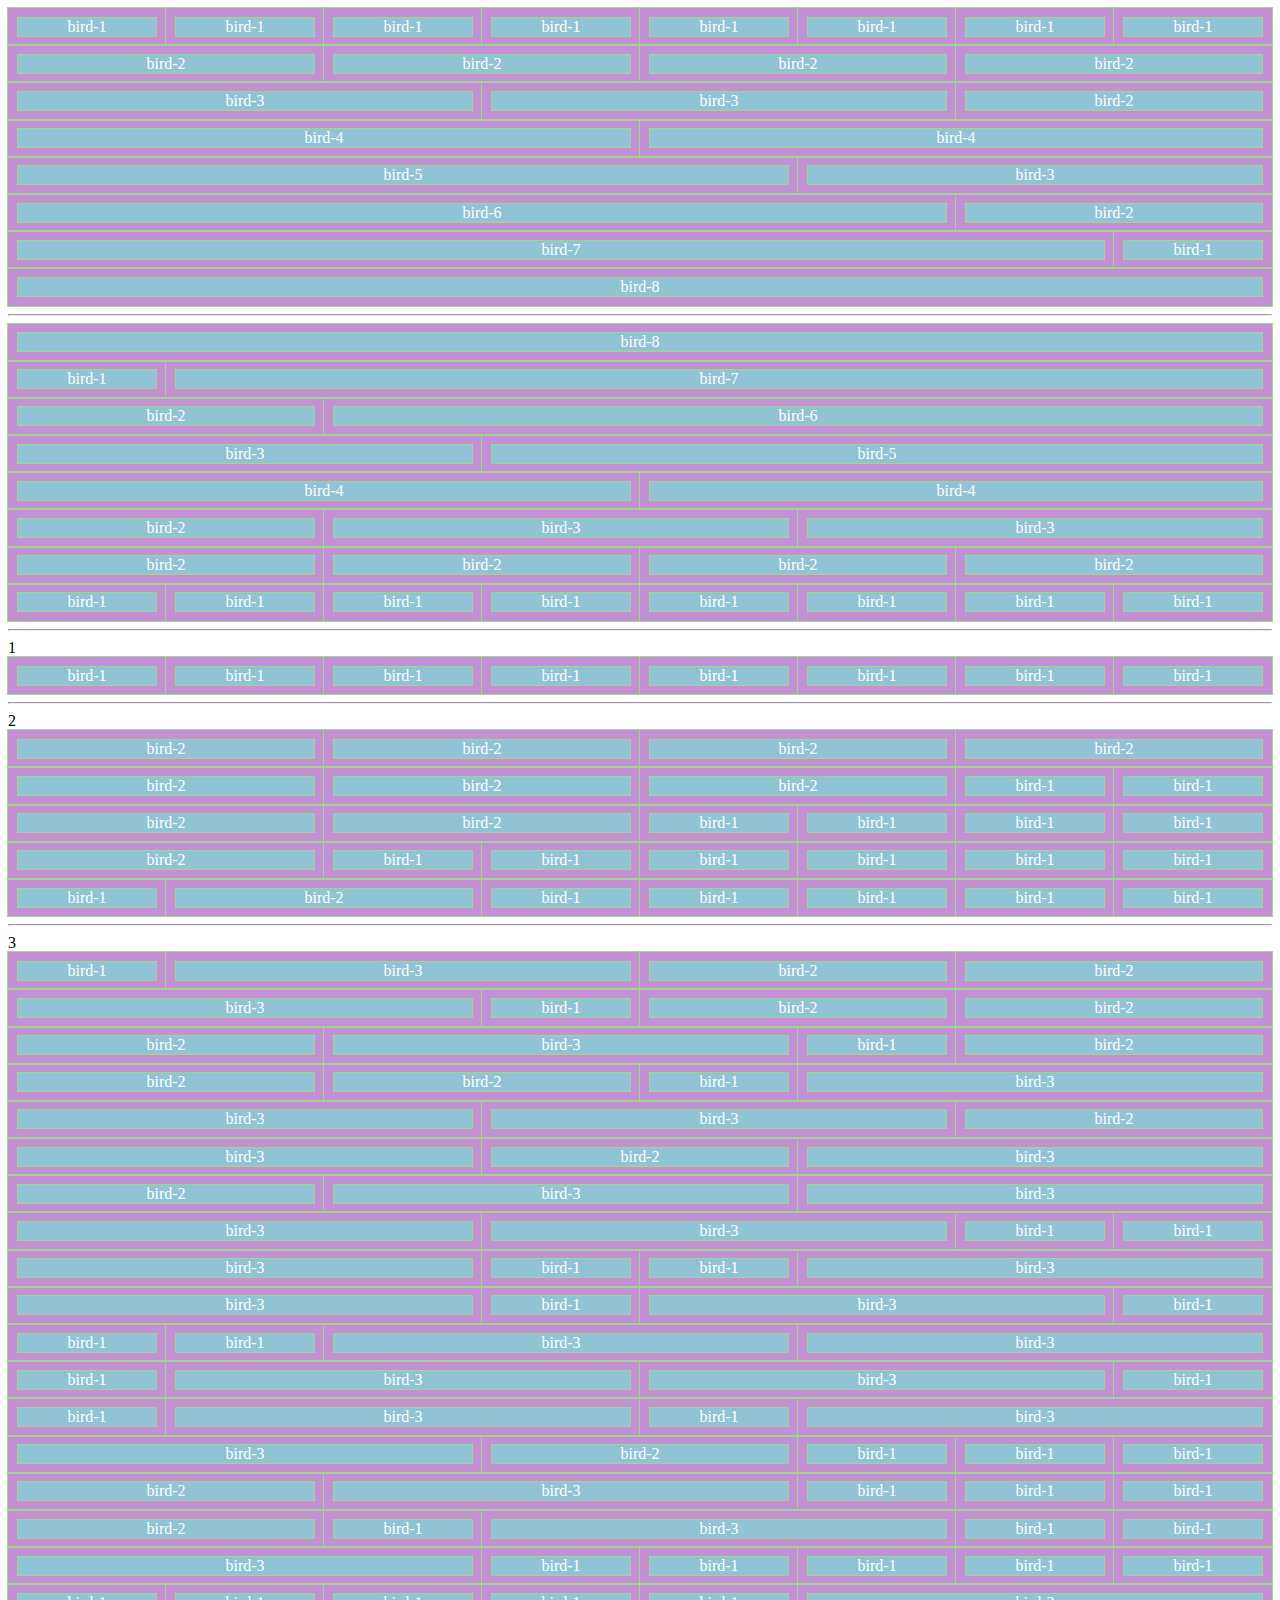
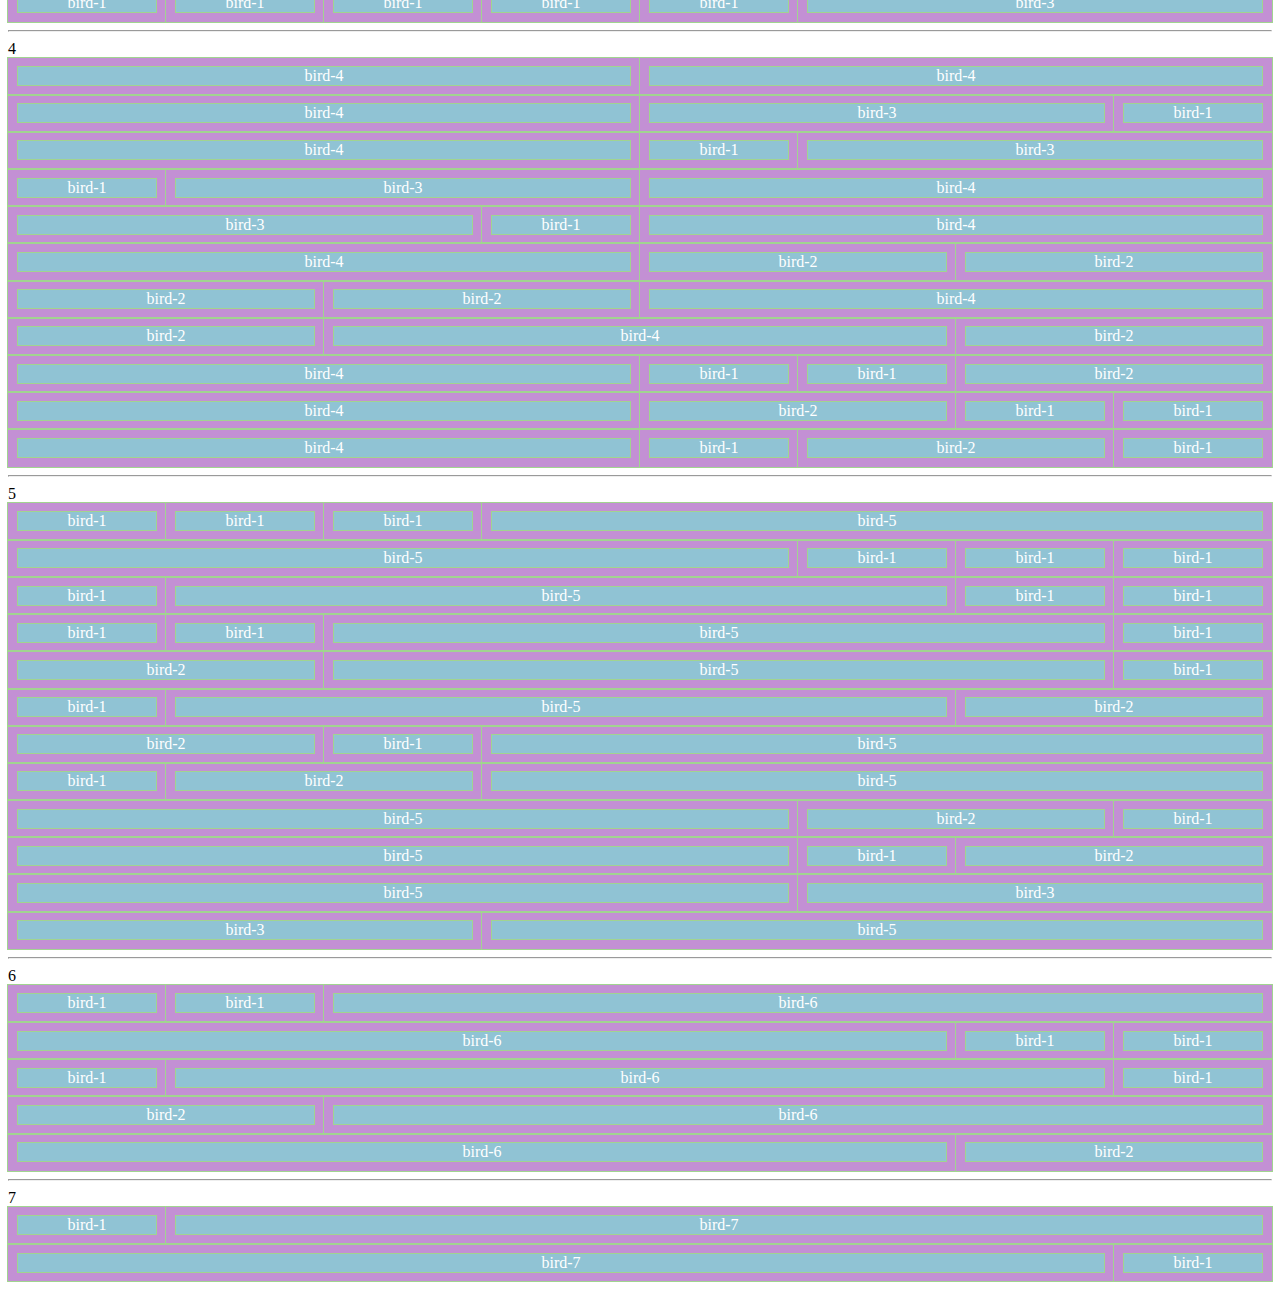
==== index.html @ ac168ff7 "Finished sizing." ====
<!DOCTYPE html>
<html lang="en">
<head>
    <meta charset="utf-8">
    <title>HTML5 boilerplate – all you really need…</title>
    <link rel="stylesheet" href="css/style.css">
    <!--[if IE]>
            <script src="http://html5shiv.googlecode.com/svn/trunk/html5.js"></script>
    <![endif]-->
</head>
<body id="home">
    <div class="birdhouse outline">
        <div class="landing">
            <div class="bird-1"><p>bird-1</p></div> 
            <div class="bird-1"><p>bird-1</p></div> 
            <div class="bird-1"><p>bird-1</p></div> 
            <div class="bird-1"><p>bird-1</p></div> 
            <div class="bird-1"><p>bird-1</p></div> 
            <div class="bird-1"><p>bird-1</p></div> 
            <div class="bird-1"><p>bird-1</p></div> 
            <div class="bird-1"><p>bird-1</p></div> 
        </div> 
        <div class="landing">
            <div class="bird-2"><p>bird-2</p></div> 
            <div class="bird-2"><p>bird-2</p></div> 
            <div class="bird-2"><p>bird-2</p></div> 
            <div class="bird-2"><p>bird-2</p></div> 
        </div> 
        <div class="landing">
            <div class="bird-3"><p>bird-3</p></div> 
            <div class="bird-3"><p>bird-3</p></div> 
            <div class="bird-2"><p>bird-2</p></div> 
        </div>
        <div class="landing">
            <div class="bird-4"><p>bird-4</p></div> 
            <div class="bird-4"><p>bird-4</p></div> 
        </div> 
        <div class="landing">
            <div class="bird-5"><p>bird-5</p></div> 
            <div class="bird-3"><p>bird-3</p></div> 
        </div> 
        <div class="landing">
            <div class="bird-6"><p>bird-6</p></div> 
            <div class="bird-2"><p>bird-2</p></div> 
        </div>
        <div class="landing">
            <div class="bird-7"><p>bird-7</p></div> 
            <div class="bird-1"><p>bird-1</p></div> 
        </div>
        <div class="landing">
            <div class="bird-8"><p>bird-8</p></div> 
        </div>
    </div>
    <hr>
    <div class="birdhouse outline">
        <div class="landing">
            <div class="bird-8"><p>bird-8</p></div> 
        </div>
        <div class="landing">
            <div class="bird-1"><p>bird-1</p></div> 
            <div class="bird-7"><p>bird-7</p></div> 
        </div>
        <div class="landing">
            <div class="bird-2"><p>bird-2</p></div> 
            <div class="bird-6"><p>bird-6</p></div> 
        </div>
        <div class="landing">
            <div class="bird-3"><p>bird-3</p></div> 
            <div class="bird-5"><p>bird-5</p></div> 
        </div> 
        <div class="landing">
            <div class="bird-4"><p>bird-4</p></div> 
            <div class="bird-4"><p>bird-4</p></div> 
        </div> 
        <div class="landing">
            <div class="bird-2"><p>bird-2</p></div> 
            <div class="bird-3"><p>bird-3</p></div> 
            <div class="bird-3"><p>bird-3</p></div> 
        </div>
        <div class="landing">
            <div class="bird-2"><p>bird-2</p></div> 
            <div class="bird-2"><p>bird-2</p></div> 
            <div class="bird-2"><p>bird-2</p></div> 
            <div class="bird-2"><p>bird-2</p></div> 
        </div> 
        <div class="landing">
            <div class="bird-1"><p>bird-1</p></div> 
            <div class="bird-1"><p>bird-1</p></div> 
            <div class="bird-1"><p>bird-1</p></div> 
            <div class="bird-1"><p>bird-1</p></div> 
            <div class="bird-1"><p>bird-1</p></div> 
            <div class="bird-1"><p>bird-1</p></div> 
            <div class="bird-1"><p>bird-1</p></div> 
            <div class="bird-1"><p>bird-1</p></div> 
        </div> 
    </div>
    <hr>
    1
    <div class="birdhouse outline">
        <div class="landing">
            <div class="bird-1"><p>bird-1</p></div> 
            <div class="bird-1"><p>bird-1</p></div> 
            <div class="bird-1"><p>bird-1</p></div> 
            <div class="bird-1"><p>bird-1</p></div> 
            <div class="bird-1"><p>bird-1</p></div> 
            <div class="bird-1"><p>bird-1</p></div> 
            <div class="bird-1"><p>bird-1</p></div> 
            <div class="bird-1"><p>bird-1</p></div> 
        </div>
    </div>
    <hr>
    2
    <div class="birdhouse outline">
        <div class="landing">
            <div class="bird-2"><p>bird-2</p></div> 
            <div class="bird-2"><p>bird-2</p></div> 
            <div class="bird-2"><p>bird-2</p></div> 
            <div class="bird-2"><p>bird-2</p></div> 
        </div>
        <div class="landing">
            <div class="bird-2"><p>bird-2</p></div> 
            <div class="bird-2"><p>bird-2</p></div> 
            <div class="bird-2"><p>bird-2</p></div> 
            <div class="bird-1"><p>bird-1</p></div> 
            <div class="bird-1"><p>bird-1</p></div> 
        </div>
        <div class="landing">
            <div class="bird-2"><p>bird-2</p></div> 
            <div class="bird-2"><p>bird-2</p></div> 
            <div class="bird-1"><p>bird-1</p></div> 
            <div class="bird-1"><p>bird-1</p></div> 
            <div class="bird-1"><p>bird-1</p></div> 
            <div class="bird-1"><p>bird-1</p></div> 
        </div>
        <div class="landing">
            <div class="bird-2"><p>bird-2</p></div> 
            <div class="bird-1"><p>bird-1</p></div> 
            <div class="bird-1"><p>bird-1</p></div> 
            <div class="bird-1"><p>bird-1</p></div> 
            <div class="bird-1"><p>bird-1</p></div> 
            <div class="bird-1"><p>bird-1</p></div> 
            <div class="bird-1"><p>bird-1</p></div> 
        </div>
        <div class="landing">
            <div class="bird-1"><p>bird-1</p></div> 
            <div class="bird-2"><p>bird-2</p></div> 
            <div class="bird-1"><p>bird-1</p></div> 
            <div class="bird-1"><p>bird-1</p></div> 
            <div class="bird-1"><p>bird-1</p></div> 
            <div class="bird-1"><p>bird-1</p></div> 
            <div class="bird-1"><p>bird-1</p></div> 
        </div>
    </div>
    <hr>
    3
    <div class="birdhouse outline">
        <div class="landing">
            <div class="bird-1"><p>bird-1</p></div> 
            <div class="bird-3"><p>bird-3</p></div> 
            <div class="bird-2"><p>bird-2</p></div> 
            <div class="bird-2"><p>bird-2</p></div> 
        </div>
        <div class="landing">
            <div class="bird-3"><p>bird-3</p></div> 
            <div class="bird-1"><p>bird-1</p></div> 
            <div class="bird-2"><p>bird-2</p></div> 
            <div class="bird-2"><p>bird-2</p></div> 
        </div>
        <div class="landing">
            <div class="bird-2"><p>bird-2</p></div> 
            <div class="bird-3"><p>bird-3</p></div> 
            <div class="bird-1"><p>bird-1</p></div> 
            <div class="bird-2"><p>bird-2</p></div> 
        </div>
        <div class="landing">
            <div class="bird-2"><p>bird-2</p></div> 
            <div class="bird-2"><p>bird-2</p></div> 
            <div class="bird-1"><p>bird-1</p></div> 
            <div class="bird-3"><p>bird-3</p></div> 
        </div>
        <div class="landing">
            <div class="bird-3"><p>bird-3</p></div> 
            <div class="bird-3"><p>bird-3</p></div> 
            <div class="bird-2"><p>bird-2</p></div> 
        </div>
        <div class="landing">
            <div class="bird-3"><p>bird-3</p></div> 
            <div class="bird-2"><p>bird-2</p></div> 
            <div class="bird-3"><p>bird-3</p></div> 
        </div>
        <div class="landing">
            <div class="bird-2"><p>bird-2</p></div> 
            <div class="bird-3"><p>bird-3</p></div> 
            <div class="bird-3"><p>bird-3</p></div> 
        </div>
        <div class="landing">
            <div class="bird-3"><p>bird-3</p></div> 
            <div class="bird-3"><p>bird-3</p></div> 
            <div class="bird-1"><p>bird-1</p></div> 
            <div class="bird-1"><p>bird-1</p></div> 
        </div>
        <div class="landing">
            <div class="bird-3"><p>bird-3</p></div> 
            <div class="bird-1"><p>bird-1</p></div> 
            <div class="bird-1"><p>bird-1</p></div> 
            <div class="bird-3"><p>bird-3</p></div> 
        </div>
        <div class="landing">
            <div class="bird-3"><p>bird-3</p></div> 
            <div class="bird-1"><p>bird-1</p></div> 
            <div class="bird-3"><p>bird-3</p></div> 
            <div class="bird-1"><p>bird-1</p></div> 
        </div>
        <div class="landing">
            <div class="bird-1"><p>bird-1</p></div> 
            <div class="bird-1"><p>bird-1</p></div> 
            <div class="bird-3"><p>bird-3</p></div> 
            <div class="bird-3"><p>bird-3</p></div> 
        </div>
        <div class="landing">
            <div class="bird-1"><p>bird-1</p></div> 
            <div class="bird-3"><p>bird-3</p></div> 
            <div class="bird-3"><p>bird-3</p></div> 
            <div class="bird-1"><p>bird-1</p></div> 
        </div>
        <div class="landing">
            <div class="bird-1"><p>bird-1</p></div> 
            <div class="bird-3"><p>bird-3</p></div> 
            <div class="bird-1"><p>bird-1</p></div> 
            <div class="bird-3"><p>bird-3</p></div> 
        </div>
        <div class="landing">
            <div class="bird-3"><p>bird-3</p></div> 
            <div class="bird-2"><p>bird-2</p></div> 
            <div class="bird-1"><p>bird-1</p></div> 
            <div class="bird-1"><p>bird-1</p></div> 
            <div class="bird-1"><p>bird-1</p></div> 
        </div>
        <div class="landing">
            <div class="bird-2"><p>bird-2</p></div> 
            <div class="bird-3"><p>bird-3</p></div> 
            <div class="bird-1"><p>bird-1</p></div> 
            <div class="bird-1"><p>bird-1</p></div> 
            <div class="bird-1"><p>bird-1</p></div> 
        </div>
        <div class="landing">
            <div class="bird-2"><p>bird-2</p></div> 
            <div class="bird-1"><p>bird-1</p></div> 
            <div class="bird-3"><p>bird-3</p></div> 
            <div class="bird-1"><p>bird-1</p></div> 
            <div class="bird-1"><p>bird-1</p></div> 
        </div>
        <div class="landing">
            <div class="bird-3"><p>bird-3</p></div> 
            <div class="bird-1"><p>bird-1</p></div> 
            <div class="bird-1"><p>bird-1</p></div> 
            <div class="bird-1"><p>bird-1</p></div> 
            <div class="bird-1"><p>bird-1</p></div> 
            <div class="bird-1"><p>bird-1</p></div> 
        </div>
        <div class="landing">
            <div class="bird-1"><p>bird-1</p></div> 
            <div class="bird-1"><p>bird-1</p></div> 
            <div class="bird-1"><p>bird-1</p></div> 
            <div class="bird-1"><p>bird-1</p></div> 
            <div class="bird-1"><p>bird-1</p></div> 
            <div class="bird-3"><p>bird-3</p></div> 
        </div>
    </div>
    <hr>
    4
    <div class="birdhouse outline">
        <div class="landing">
            <div class="bird-4"><p>bird-4</p></div> 
            <div class="bird-4"><p>bird-4</p></div> 
        </div>
        <div class="landing">
            <div class="bird-4"><p>bird-4</p></div> 
            <div class="bird-3"><p>bird-3</p></div> 
            <div class="bird-1"><p>bird-1</p></div> 
        </div>
        <div class="landing">
            <div class="bird-4"><p>bird-4</p></div> 
            <div class="bird-1"><p>bird-1</p></div> 
            <div class="bird-3"><p>bird-3</p></div> 
        </div>
        <div class="landing">
            <div class="bird-1"><p>bird-1</p></div> 
            <div class="bird-3"><p>bird-3</p></div> 
            <div class="bird-4"><p>bird-4</p></div> 
        </div>
        <div class="landing">
            <div class="bird-3"><p>bird-3</p></div> 
            <div class="bird-1"><p>bird-1</p></div> 
            <div class="bird-4"><p>bird-4</p></div> 
        </div>
        <div class="landing">
            <div class="bird-4"><p>bird-4</p></div> 
            <div class="bird-2"><p>bird-2</p></div> 
            <div class="bird-2"><p>bird-2</p></div> 
        </div>
        <div class="landing">
            <div class="bird-2"><p>bird-2</p></div> 
            <div class="bird-2"><p>bird-2</p></div> 
            <div class="bird-4"><p>bird-4</p></div> 
        </div> 
        <div class="landing">
            <div class="bird-2"><p>bird-2</p></div> 
            <div class="bird-4"><p>bird-4</p></div> 
            <div class="bird-2"><p>bird-2</p></div> 
        </div>
        <div class="landing">
            <div class="bird-4"><p>bird-4</p></div> 
            <div class="bird-1"><p>bird-1</p></div> 
            <div class="bird-1"><p>bird-1</p></div> 
            <div class="bird-2"><p>bird-2</p></div> 
        </div>
        <div class="landing">
            <div class="bird-4"><p>bird-4</p></div> 
            <div class="bird-2"><p>bird-2</p></div> 
            <div class="bird-1"><p>bird-1</p></div> 
            <div class="bird-1"><p>bird-1</p></div> 
        </div>
        <div class="landing">
            <div class="bird-4"><p>bird-4</p></div> 
            <div class="bird-1"><p>bird-1</p></div> 
            <div class="bird-2"><p>bird-2</p></div> 
            <div class="bird-1"><p>bird-1</p></div> 
        </div>
    </div> 
    <hr>
    5
    <div class="birdhouse outline">
        <div class="landing">
            <div class="bird-1"><p>bird-1</p></div> 
            <div class="bird-1"><p>bird-1</p></div> 
            <div class="bird-1"><p>bird-1</p></div> 
            <div class="bird-5"><p>bird-5</p></div> 
        </div> 
        <div class="landing">
            <div class="bird-5"><p>bird-5</p></div> 
            <div class="bird-1"><p>bird-1</p></div> 
            <div class="bird-1"><p>bird-1</p></div> 
            <div class="bird-1"><p>bird-1</p></div> 
        </div>
        <div class="landing">
            <div class="bird-1"><p>bird-1</p></div> 
            <div class="bird-5"><p>bird-5</p></div> 
            <div class="bird-1"><p>bird-1</p></div> 
            <div class="bird-1"><p>bird-1</p></div> 
        </div>
        <div class="landing">
            <div class="bird-1"><p>bird-1</p></div> 
            <div class="bird-1"><p>bird-1</p></div> 
            <div class="bird-5"><p>bird-5</p></div> 
            <div class="bird-1"><p>bird-1</p></div> 
        </div>
        <div class="landing">
            <div class="bird-2"><p>bird-2</p></div> 
            <div class="bird-5"><p>bird-5</p></div> 
            <div class="bird-1"><p>bird-1</p></div> 
        </div> 
        <div class="landing">
            <div class="bird-1"><p>bird-1</p></div> 
            <div class="bird-5"><p>bird-5</p></div> 
            <div class="bird-2"><p>bird-2</p></div> 
        </div> 
        <div class="landing">
            <div class="bird-2"><p>bird-2</p></div> 
            <div class="bird-1"><p>bird-1</p></div> 
            <div class="bird-5"><p>bird-5</p></div> 
        </div> 
        <div class="landing">
            <div class="bird-1"><p>bird-1</p></div> 
            <div class="bird-2"><p>bird-2</p></div> 
            <div class="bird-5"><p>bird-5</p></div> 
        </div> 
        <div class="landing">
            <div class="bird-5"><p>bird-5</p></div> 
            <div class="bird-2"><p>bird-2</p></div> 
            <div class="bird-1"><p>bird-1</p></div> 
        </div> 
        <div class="landing">
            <div class="bird-5"><p>bird-5</p></div> 
            <div class="bird-1"><p>bird-1</p></div> 
            <div class="bird-2"><p>bird-2</p></div> 
        </div>
        <div class="landing">
            <div class="bird-5"><p>bird-5</p></div> 
            <div class="bird-3"><p>bird-3</p></div> 
        </div> 
        <div class="landing">
            <div class="bird-3"><p>bird-3</p></div> 
            <div class="bird-5"><p>bird-5</p></div> 
        </div> 
    </div> 
    <hr>
    6
    <div class="birdhouse outline">
        <div class="landing">
            <div class="bird-1"><p>bird-1</p></div> 
            <div class="bird-1"><p>bird-1</p></div> 
            <div class="bird-6"><p>bird-6</p></div> 
        </div> 
        <div class="landing">
            <div class="bird-6"><p>bird-6</p></div> 
            <div class="bird-1"><p>bird-1</p></div> 
            <div class="bird-1"><p>bird-1</p></div> 
        </div>
        <div class="landing">
            <div class="bird-1"><p>bird-1</p></div> 
            <div class="bird-6"><p>bird-6</p></div> 
            <div class="bird-1"><p>bird-1</p></div> 
        </div>
    </div> 
    <div class="birdhouse outline">
        <div class="landing">
            <div class="bird-2"><p>bird-2</p></div> 
            <div class="bird-6"><p>bird-6</p></div> 
        </div> 
        <div class="landing">
            <div class="bird-6"><p>bird-6</p></div> 
            <div class="bird-2"><p>bird-2</p></div> 
        </div> 
    </div> 
    <hr>
    7
    <div class="birdhouse outline">
        <div class="landing">
            <div class="bird-1"><p>bird-1</p></div> 
            <div class="bird-7"><p>bird-7</p></div> 
        </div> 
    </div> 
    <div class="birdhouse outline">
        <div class="landing">
            <div class="bird-7"><p>bird-7</p></div> 
            <div class="bird-1"><p>bird-1</p></div> 
        </div> 
    </div> 
</body>
</html>
---- css/style.css ----
.birdhouse{
    width: 100%; 
    max-width: 90em;
    margin: 0 auto;
}

.birdhouse *{
    box-sizing: border-box; 
}

.landing:before, 
.landing:after {
    content:"";
    display: table;
    clear:both;
}

[class*='bird-'] {
    float: left; 
    min-height: 1px; 
    width: 16.66%; 
    /* gutter */
    padding: .6em; 
    background-color: #C390D4;
}

.bird-1{ width: 12.5%; }
.bird-2{ width: 25%; }
.bird-3{ width: 37.5%; }
.bird-4{ width: 50%; }
.bird-5{ width: 62.5%; }
.bird-6{ width: 75%;   }
.bird-7{ width: 87.5%;   }
.bird-8{ width: 100%;   }

.outline, .outline *{
    outline: 1px solid #A1D490; 
}

[class*='bird-'] > p {
     background-color: #90C3D4; 
     padding: 0;
     margin: 0;
     text-align: center; 
     color: white; 
}

[class*='bird-'] > [class*='bird-'] {
     padding: 0;
     margin: 0;
}

@media all and (max-width:51em){
    .bird-1 { width: 25%; }
    .bird-2 { width: 50%; }
    .bird-3 { width: 50%; }
    .bird-4 { width: 50%; }
    .bird-5 { width: 100%; }
    .bird-6 { width: 100%; }
    .bird-7 { width: 100%; }
    .bird-8 { width: 100%; }

    

    .landing .bird-1 + .bird-3 { width: 75%; }
    .landing .bird-1 + .bird-3 + .bird-2 { width: 50%; }
    .landing .bird-1 + .bird-3 + .bird-2 + .bird-2 { width: 50%; } 
    .landing .bird-1 ~ .bird-1 ~ .bird-3 { width: 75%; }
    .landing .bird-1 + .bird-1 + .bird-3 { width: 50%; }
    .landing .bird-1 + .bird-1 + .bird-3:last-of-type { width: 75%; }
    .landing .bird-1 + .bird-1 + .bird-3 + .bird-3 { width: 100%; }
    .landing .bird-1 + .bird-1 + .bird-1 + .bird-5 { width: 25%; }
    .landing .bird-1 + .bird-2 + .bird-1 { width: 25%; }
    .landing .bird-1 + .bird-3 + .bird-4 { width: 100%; }
    .landing .bird-1 + .bird-1 + .bird-5 { width: 50%; }
    .landing .bird-1 + .bird-1 + .bird-5  + .bird-1 { width: 100%; }
    .landing .bird-1 + .bird-5 { width: 75%; }
    .landing .bird-1 + .bird-5 + .bird-2 { width: 100%; }
    .landing .bird-1 + .bird-2 { width: 75%; }
    .landing .bird-1 + .bird-2 + .bird-5 { width: 100% }
    .landing .bird-1 ~ .bird-6 { width: 50%; }
    .landing .bird-1 + .bird-6 + .bird-1 { width: 25%; }
    .landing .bird-1 ~ .bird-7 { width: 75%; }
    
    .landing .bird-2 ~ .bird-1:last-of-type{ width: 100%; }
    .landing .bird-2 + .bird-2 + .bird-1 + .bird-3 { width: 50%; }
    .landing .bird-2 + .bird-3 + .bird-1 { width: 50%; }
    .landing .bird-2 + .bird-3 + .bird-1 + .bird-1 { width: 25%; }
    .landing .bird-2 + .bird-3 + .bird-1 + .bird-1 + .bird-1 { width: 25%; }
    .landing .bird-2 + .bird-1 { width: 50%; }
    .landing .bird-2 + .bird-1 + .bird-3 { width: 50%; }
    .landing .bird-2 + .bird-5 { width: 50%; }
    .landing .bird-2 + .bird-2 + .bird-4 { width: 100%; }
    .landing .bird-2 + .bird-4 + .bird-2 { width: 100%; }
    .landing .bird-2 + .bird-5 + .bird-1 { width: 100%; }
    .landing .bird-2 + .bird-1 + .bird-5 { width: 100%; }
    .landing .bird-2 ~ .bird-6 { width: 50%; }

    .landing .bird-3:last-of-type { width: 100%; }
    .landing .bird-3 ~ .bird-2 { width: 100%; }
    .landing .bird-3 ~ .bird-5 { width: 50%; }
    .landing .bird-3 + .bird-1 { width: 50%; }
    .landing .bird-3 + .bird-2 { width: 50%; }
    .landing .bird-3 + .bird-2 + .bird-1 + .bird-1 { width: 50%; }
    .landing .bird-3 + .bird-1 + .bird-2 { width: 50%; }
    .landing .bird-3 + .bird-3 + .bird-2 { width: 100%; }
    .landing .bird-3 + .bird-3 + .bird-1 + .bird-1 { width: 50%; }
    .landing .bird-3 + .bird-1 + .bird-3 + .bird-1 { width: 50%; }
    .landing .bird-3 + .bird-1 + .bird-3 { width: 50%; }
    .landing .bird-3 + .bird-1  + .bird-2  + .bird-2 { width: 50%; }
    .landing .bird-3 + .bird-1 + .bird-4 { width: 100%; }

    .landing .bird-4 + .bird-2 { width: 25%; }
    .landing .bird-4 + .bird-1 + .bird-2 { width: 25%; }
    .landing .bird-4 + .bird-1 + .bird-2 + .bird-1 { width: 100%; }
    .landing .bird-4 + .bird-2 + .bird-1 { width: 25%; }
    .landing .bird-4 + .bird-2 + .bird-1 + .bird-1 { width: 100%; }
    .landing .bird-4 + .bird-2 + .bird-2 { width: 25%; }
    .landing .bird-4 + .bird-3 { width: 25%; }
    .landing .bird-4 + .bird-3 + .bird-1 { width: 25%; }
    .landing .bird-4 + .bird-1 + .bird-1 + .bird-2 { width: 100%; }
    .landing .bird-4 + .bird-1 + .bird-3 { width: 25%; }

    .landing .bird-5 + .bird-1 + .bird-1 + .bird-1 { width: 100%; }
    .landing .bird-5 ~ .bird-1 { width: 50%; }
    .landing .bird-5 + .bird-2 + .bird-1 { width: 50%; }
    .landing .bird-5 + .bird-1 + .bird-2 { width: 50%; }
    .landing .bird-5 ~ .bird-3 { width: 100%; }
    .landing .bird-6 ~ .bird-1 { width: 50%; }
    .landing .bird-6 ~ .bird-2 { width: 100%; }

    .landing .bird-7 ~ .bird-1 { width: 100%; }
}

@media all and (max-width:36em){
    .bird-1 { width: 100%; }
    .bird-2 { width: 100%; }
    .bird-3 { width: 100%; }
    .bird-4 { width: 100%; }
    .bird-5 { width: 100%; }
    .bird-6 { width: 100%; }
    .bird-7 { width: 100%; }
    .bird-8 { width: 100%; }

    .landing .bird-1 + .bird-1 + .bird-3 { width: 100%; }
    .landing .bird-1 + .bird-1 + .bird-1 + .bird-5 { width: 100%; }
    .landing .bird-1 + .bird-1 + .bird-1 + .bird-1 + .bird-1 + .bird-3 { width: 100%; }
    .landing .bird-1 + .bird-1 + .bird-5 { width: 100%; }
    .landing .bird-1 + .bird-1 + .bird-6 { width: 100%; }
    .landing .bird-1 + .bird-2 + .bird-1 { width: 100%; }
    .landing .bird-1 ~ .bird-2 { width: 100%; }
    .landing .bird-1 ~ .bird-3 { width: 100%; }
    .landing .bird-1 + .bird-3 + .bird-2 { width: 100%; }
    .landing .bird-1 + .bird-3 + .bird-2 + .bird-2 { width: 100%; }
    .landing .bird-1 + .bird-5 { width: 100%; }
    .landing .bird-1 + .bird-6 { width: 100%; }
    .landing .bird-1 + .bird-6 + .bird-1 { width: 100%; }
    .landing .bird-1 ~ .bird-7 { width: 100%; }

    .landing .bird-2 ~ .bird-1 { width: 100%; }
    .landing .bird-2 + .bird-1 + .bird-3 { width: 100%; }
    .landing .bird-2 + .bird-2 + .bird-1 + .bird-3 { width: 100%; }
    .landing .bird-2 + .bird-3 + .bird-1 { width: 100%; }
    .landing .bird-2 + .bird-3 + .bird-1 + .bird-1 { width: 100%; }
    .landing .bird-2 + .bird-3 + .bird-1 + .bird-1 + .bird-1 { width: 100%; }
    .landing .bird-2 ~ .bird-6 { width: 100%; }
    .landing .bird-2 + .bird-5 { width: 100%; }

    .landing .bird-3 + .bird-1 { width: 100%; }
    .landing .bird-3 + .bird-1 + .bird-2 { width: 100%; }
    .landing .bird-3 + .bird-1 + .bird-2 + .bird-2 { width: 100%; }
    .landing .bird-3 + .bird-1 + .bird-3 { width: 100%; }
    .landing .bird-3 + .bird-1 + .bird-3 + .bird-1 { width: 100%; }
    .landing .bird-3 + .bird-2 { width: 100%; }
    .landing .bird-3 + .bird-2 + .bird-1 + .bird-1 { width: 100%; }
    .landing .bird-3 + .bird-3 + .bird-1 + .bird-1 { width: 100%; }
    .landing .bird-3 + .bird-1 + .bird-1 + .bird-3 { width: 100%; }
    .landing .bird-3 + .bird-5 { width: 100%; }

    .landing .bird-4 + .bird-1 + .bird-2 { width: 100%; }
    .landing .bird-4 + .bird-1 + .bird-3 { width: 100%; }
    .landing .bird-4 + .bird-2 { width: 100%; }
    .landing .bird-4 + .bird-2 + .bird-1 { width: 100%; }
    .landing .bird-4 + .bird-2 + .bird-2 { width: 100%; }
    .landing .bird-4 + .bird-3 { width: 100%; }
    .landing .bird-4 + .bird-3 + .bird-1 { width: 100%; }

    .landing .bird-5 + .bird-1 { width: 100%; }
    .landing .bird-5 + .bird-1 + .bird-1 { width: 100%; }
    .landing .bird-5 + .bird-1 + .bird-2 { width: 100%; }
    .landing .bird-5 + .bird-2 + .bird-1 { width: 100%; }
    
    .landing .bird-6 + .bird-1 { width: 100%; }
    .landing .bird-6 + .bird-1 + .bird-1 { width: 100%; }
}
}
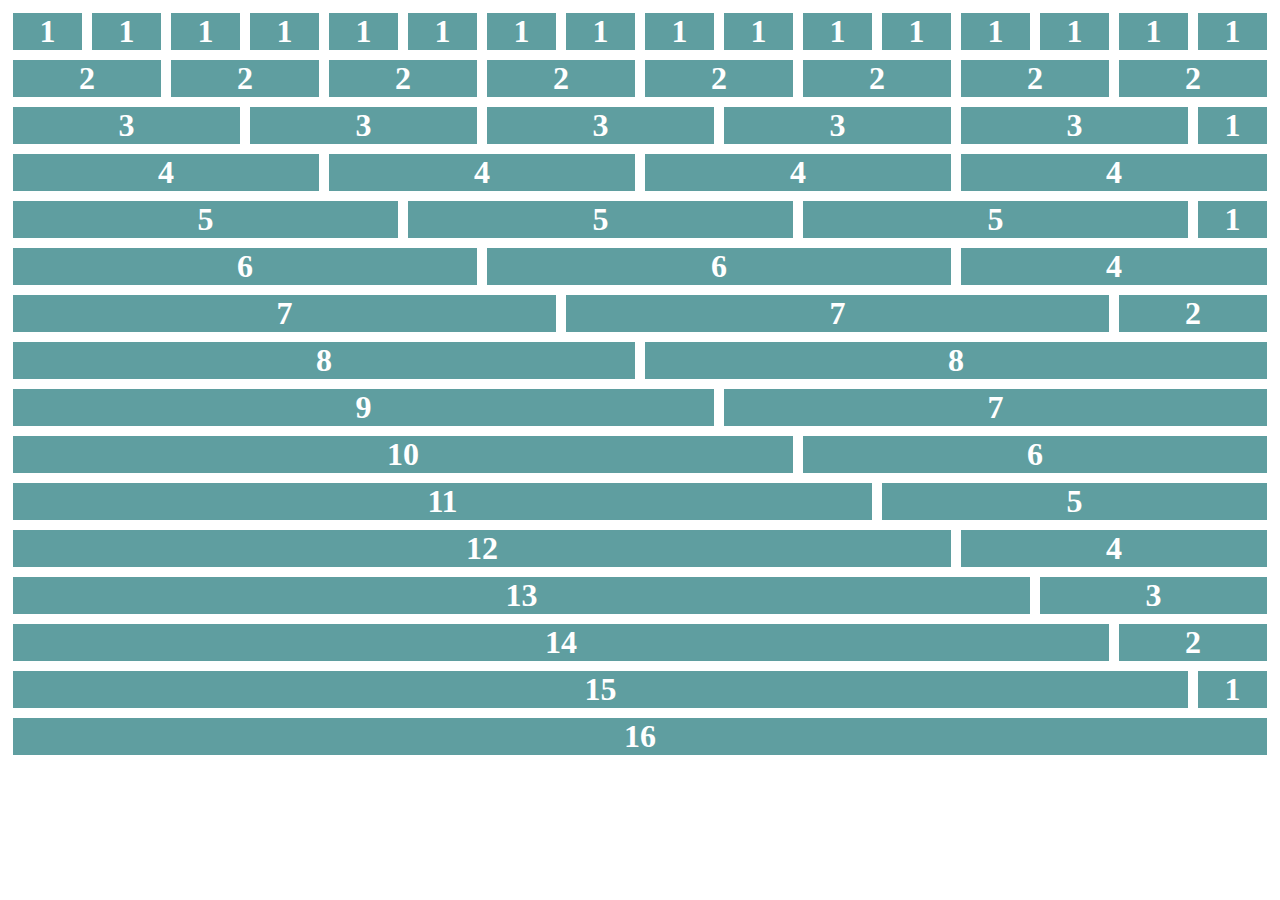
==== commit e6418ac2: "Switched to flexbox based. Much improved." ====
--- a/index.html
+++ b/index.html
@@ -2,440 +2,122 @@
 <html lang="en">
 <head>
     <meta charset="utf-8">
-    <title>HTML5 boilerplate – all you really need…</title>
+    <title>landing</title>
     <link rel="stylesheet" href="css/style.css">
     <!--[if IE]>
             <script src="http://html5shiv.googlecode.com/svn/trunk/html5.js"></script>
     <![endif]-->
 </head>
 <body id="home">
-    <div class="birdhouse outline">
+    <div class="birdhouse">
         <div class="landing">
-            <div class="bird-1"><p>bird-1</p></div> 
-            <div class="bird-1"><p>bird-1</p></div> 
-            <div class="bird-1"><p>bird-1</p></div> 
-            <div class="bird-1"><p>bird-1</p></div> 
-            <div class="bird-1"><p>bird-1</p></div> 
-            <div class="bird-1"><p>bird-1</p></div> 
-            <div class="bird-1"><p>bird-1</p></div> 
-            <div class="bird-1"><p>bird-1</p></div> 
-        </div> 
+          <div class="bird-1">1</div>
+          <div class="bird-1">1</div>
+          <div class="bird-1">1</div>
+          <div class="bird-1">1</div>
+          <div class="bird-1">1</div>
+          <div class="bird-1">1</div>
+          <div class="bird-1">1</div>
+          <div class="bird-1">1</div>
+          <div class="bird-1">1</div>
+          <div class="bird-1">1</div>
+          <div class="bird-1">1</div>
+          <div class="bird-1">1</div>
+          <div class="bird-1">1</div>
+          <div class="bird-1">1</div>
+          <div class="bird-1">1</div>
+          <div class="bird-1">1</div>
+        </div>
+
         <div class="landing">
-            <div class="bird-2"><p>bird-2</p></div> 
-            <div class="bird-2"><p>bird-2</p></div> 
-            <div class="bird-2"><p>bird-2</p></div> 
-            <div class="bird-2"><p>bird-2</p></div> 
-        </div> 
+          <div class="bird-2">2</div>
+          <div class="bird-2">2</div>
+          <div class="bird-2">2</div>
+          <div class="bird-2">2</div>
+          <div class="bird-2">2</div>
+          <div class="bird-2">2</div>
+          <div class="bird-2">2</div>
+          <div class="bird-2">2</div>
+        </div>
+
         <div class="landing">
-            <div class="bird-3"><p>bird-3</p></div> 
-            <div class="bird-3"><p>bird-3</p></div> 
-            <div class="bird-2"><p>bird-2</p></div> 
+          <div class="bird-3">3</div>
+          <div class="bird-3">3</div>
+          <div class="bird-3">3</div>
+          <div class="bird-3">3</div>
+          <div class="bird-3">3</div>
+          <div class="bird-1">1</div>
         </div>
+
         <div class="landing">
-            <div class="bird-4"><p>bird-4</p></div> 
-            <div class="bird-4"><p>bird-4</p></div> 
-        </div> 
+          <div class="bird-4">4</div>
+          <div class="bird-4">4</div>
+          <div class="bird-4">4</div>
+          <div class="bird-4">4</div>
+        </div>
+
         <div class="landing">
-            <div class="bird-5"><p>bird-5</p></div> 
-            <div class="bird-3"><p>bird-3</p></div> 
-        </div> 
+          <div class="bird-5">5</div>
+          <div class="bird-5">5</div>
+          <div class="bird-5">5</div>
+          <div class="bird-1">1</div>
+        </div>
+
         <div class="landing">
-            <div class="bird-6"><p>bird-6</p></div> 
-            <div class="bird-2"><p>bird-2</p></div> 
+          <div class="bird-6">6</div>
+          <div class="bird-6">6</div>
+          <div class="bird-4">4</div>
         </div>
+
         <div class="landing">
-            <div class="bird-7"><p>bird-7</p></div> 
-            <div class="bird-1"><p>bird-1</p></div> 
+          <div class="bird-7">7</div>
+          <div class="bird-7">7</div>
+          <div class="bird-2">2</div>
         </div>
+
         <div class="landing">
-            <div class="bird-8"><p>bird-8</p></div> 
+          <div class="bird-8">8</div>
+          <div class="bird-8">8</div>
+        </div>
+
+        <div class="landing">
+          <div class="bird-9">9</div>
+          <div class="bird-7">7</div>
+        </div>
+
+        <div class="landing">
+          <div class="bird-10">10</div>
+          <div class="bird-6">6</div>
+        </div>
+
+        <div class="landing">
+          <div class="bird-11">11</div>
+          <div class="bird-5">5</div>
+        </div>
+
+        <div class="landing">
+          <div class="bird-12">12</div>
+          <div class="bird-4">4</div>
+        </div>
+
+        <div class="landing">
+          <div class="bird-13">13</div>
+          <div class="bird-3">3</div>
+        </div>
+
+        <div class="landing">
+          <div class="bird-14">14</div>
+          <div class="bird-2">2</div>
+        </div>
+
+        <div class="landing">
+          <div class="bird-15">15</div>
+          <div class="bird-1">1</div>
+        </div>
+
+        <div class="landing">
+          <div class="bird-16">16</div>
         </div>
     </div>
-    <hr>
-    <div class="birdhouse outline">
-        <div class="landing">
-            <div class="bird-8"><p>bird-8</p></div> 
-        </div>
-        <div class="landing">
-            <div class="bird-1"><p>bird-1</p></div> 
-            <div class="bird-7"><p>bird-7</p></div> 
-        </div>
-        <div class="landing">
-            <div class="bird-2"><p>bird-2</p></div> 
-            <div class="bird-6"><p>bird-6</p></div> 
-        </div>
-        <div class="landing">
-            <div class="bird-3"><p>bird-3</p></div> 
-            <div class="bird-5"><p>bird-5</p></div> 
-        </div> 
-        <div class="landing">
-            <div class="bird-4"><p>bird-4</p></div> 
-            <div class="bird-4"><p>bird-4</p></div> 
-        </div> 
-        <div class="landing">
-            <div class="bird-2"><p>bird-2</p></div> 
-            <div class="bird-3"><p>bird-3</p></div> 
-            <div class="bird-3"><p>bird-3</p></div> 
-        </div>
-        <div class="landing">
-            <div class="bird-2"><p>bird-2</p></div> 
-            <div class="bird-2"><p>bird-2</p></div> 
-            <div class="bird-2"><p>bird-2</p></div> 
-            <div class="bird-2"><p>bird-2</p></div> 
-        </div> 
-        <div class="landing">
-            <div class="bird-1"><p>bird-1</p></div> 
-            <div class="bird-1"><p>bird-1</p></div> 
-            <div class="bird-1"><p>bird-1</p></div> 
-            <div class="bird-1"><p>bird-1</p></div> 
-            <div class="bird-1"><p>bird-1</p></div> 
-            <div class="bird-1"><p>bird-1</p></div> 
-            <div class="bird-1"><p>bird-1</p></div> 
-            <div class="bird-1"><p>bird-1</p></div> 
-        </div> 
-    </div>
-    <hr>
-    1
-    <div class="birdhouse outline">
-        <div class="landing">
-            <div class="bird-1"><p>bird-1</p></div> 
-            <div class="bird-1"><p>bird-1</p></div> 
-            <div class="bird-1"><p>bird-1</p></div> 
-            <div class="bird-1"><p>bird-1</p></div> 
-            <div class="bird-1"><p>bird-1</p></div> 
-            <div class="bird-1"><p>bird-1</p></div> 
-            <div class="bird-1"><p>bird-1</p></div> 
-            <div class="bird-1"><p>bird-1</p></div> 
-        </div>
-    </div>
-    <hr>
-    2
-    <div class="birdhouse outline">
-        <div class="landing">
-            <div class="bird-2"><p>bird-2</p></div> 
-            <div class="bird-2"><p>bird-2</p></div> 
-            <div class="bird-2"><p>bird-2</p></div> 
-            <div class="bird-2"><p>bird-2</p></div> 
-        </div>
-        <div class="landing">
-            <div class="bird-2"><p>bird-2</p></div> 
-            <div class="bird-2"><p>bird-2</p></div> 
-            <div class="bird-2"><p>bird-2</p></div> 
-            <div class="bird-1"><p>bird-1</p></div> 
-            <div class="bird-1"><p>bird-1</p></div> 
-        </div>
-        <div class="landing">
-            <div class="bird-2"><p>bird-2</p></div> 
-            <div class="bird-2"><p>bird-2</p></div> 
-            <div class="bird-1"><p>bird-1</p></div> 
-            <div class="bird-1"><p>bird-1</p></div> 
-            <div class="bird-1"><p>bird-1</p></div> 
-            <div class="bird-1"><p>bird-1</p></div> 
-        </div>
-        <div class="landing">
-            <div class="bird-2"><p>bird-2</p></div> 
-            <div class="bird-1"><p>bird-1</p></div> 
-            <div class="bird-1"><p>bird-1</p></div> 
-            <div class="bird-1"><p>bird-1</p></div> 
-            <div class="bird-1"><p>bird-1</p></div> 
-            <div class="bird-1"><p>bird-1</p></div> 
-            <div class="bird-1"><p>bird-1</p></div> 
-        </div>
-        <div class="landing">
-            <div class="bird-1"><p>bird-1</p></div> 
-            <div class="bird-2"><p>bird-2</p></div> 
-            <div class="bird-1"><p>bird-1</p></div> 
-            <div class="bird-1"><p>bird-1</p></div> 
-            <div class="bird-1"><p>bird-1</p></div> 
-            <div class="bird-1"><p>bird-1</p></div> 
-            <div class="bird-1"><p>bird-1</p></div> 
-        </div>
-    </div>
-    <hr>
-    3
-    <div class="birdhouse outline">
-        <div class="landing">
-            <div class="bird-1"><p>bird-1</p></div> 
-            <div class="bird-3"><p>bird-3</p></div> 
-            <div class="bird-2"><p>bird-2</p></div> 
-            <div class="bird-2"><p>bird-2</p></div> 
-        </div>
-        <div class="landing">
-            <div class="bird-3"><p>bird-3</p></div> 
-            <div class="bird-1"><p>bird-1</p></div> 
-            <div class="bird-2"><p>bird-2</p></div> 
-            <div class="bird-2"><p>bird-2</p></div> 
-        </div>
-        <div class="landing">
-            <div class="bird-2"><p>bird-2</p></div> 
-            <div class="bird-3"><p>bird-3</p></div> 
-            <div class="bird-1"><p>bird-1</p></div> 
-            <div class="bird-2"><p>bird-2</p></div> 
-        </div>
-        <div class="landing">
-            <div class="bird-2"><p>bird-2</p></div> 
-            <div class="bird-2"><p>bird-2</p></div> 
-            <div class="bird-1"><p>bird-1</p></div> 
-            <div class="bird-3"><p>bird-3</p></div> 
-        </div>
-        <div class="landing">
-            <div class="bird-3"><p>bird-3</p></div> 
-            <div class="bird-3"><p>bird-3</p></div> 
-            <div class="bird-2"><p>bird-2</p></div> 
-        </div>
-        <div class="landing">
-            <div class="bird-3"><p>bird-3</p></div> 
-            <div class="bird-2"><p>bird-2</p></div> 
-            <div class="bird-3"><p>bird-3</p></div> 
-        </div>
-        <div class="landing">
-            <div class="bird-2"><p>bird-2</p></div> 
-            <div class="bird-3"><p>bird-3</p></div> 
-            <div class="bird-3"><p>bird-3</p></div> 
-        </div>
-        <div class="landing">
-            <div class="bird-3"><p>bird-3</p></div> 
-            <div class="bird-3"><p>bird-3</p></div> 
-            <div class="bird-1"><p>bird-1</p></div> 
-            <div class="bird-1"><p>bird-1</p></div> 
-        </div>
-        <div class="landing">
-            <div class="bird-3"><p>bird-3</p></div> 
-            <div class="bird-1"><p>bird-1</p></div> 
-            <div class="bird-1"><p>bird-1</p></div> 
-            <div class="bird-3"><p>bird-3</p></div> 
-        </div>
-        <div class="landing">
-            <div class="bird-3"><p>bird-3</p></div> 
-            <div class="bird-1"><p>bird-1</p></div> 
-            <div class="bird-3"><p>bird-3</p></div> 
-            <div class="bird-1"><p>bird-1</p></div> 
-        </div>
-        <div class="landing">
-            <div class="bird-1"><p>bird-1</p></div> 
-            <div class="bird-1"><p>bird-1</p></div> 
-            <div class="bird-3"><p>bird-3</p></div> 
-            <div class="bird-3"><p>bird-3</p></div> 
-        </div>
-        <div class="landing">
-            <div class="bird-1"><p>bird-1</p></div> 
-            <div class="bird-3"><p>bird-3</p></div> 
-            <div class="bird-3"><p>bird-3</p></div> 
-            <div class="bird-1"><p>bird-1</p></div> 
-        </div>
-        <div class="landing">
-            <div class="bird-1"><p>bird-1</p></div> 
-            <div class="bird-3"><p>bird-3</p></div> 
-            <div class="bird-1"><p>bird-1</p></div> 
-            <div class="bird-3"><p>bird-3</p></div> 
-        </div>
-        <div class="landing">
-            <div class="bird-3"><p>bird-3</p></div> 
-            <div class="bird-2"><p>bird-2</p></div> 
-            <div class="bird-1"><p>bird-1</p></div> 
-            <div class="bird-1"><p>bird-1</p></div> 
-            <div class="bird-1"><p>bird-1</p></div> 
-        </div>
-        <div class="landing">
-            <div class="bird-2"><p>bird-2</p></div> 
-            <div class="bird-3"><p>bird-3</p></div> 
-            <div class="bird-1"><p>bird-1</p></div> 
-            <div class="bird-1"><p>bird-1</p></div> 
-            <div class="bird-1"><p>bird-1</p></div> 
-        </div>
-        <div class="landing">
-            <div class="bird-2"><p>bird-2</p></div> 
-            <div class="bird-1"><p>bird-1</p></div> 
-            <div class="bird-3"><p>bird-3</p></div> 
-            <div class="bird-1"><p>bird-1</p></div> 
-            <div class="bird-1"><p>bird-1</p></div> 
-        </div>
-        <div class="landing">
-            <div class="bird-3"><p>bird-3</p></div> 
-            <div class="bird-1"><p>bird-1</p></div> 
-            <div class="bird-1"><p>bird-1</p></div> 
-            <div class="bird-1"><p>bird-1</p></div> 
-            <div class="bird-1"><p>bird-1</p></div> 
-            <div class="bird-1"><p>bird-1</p></div> 
-        </div>
-        <div class="landing">
-            <div class="bird-1"><p>bird-1</p></div> 
-            <div class="bird-1"><p>bird-1</p></div> 
-            <div class="bird-1"><p>bird-1</p></div> 
-            <div class="bird-1"><p>bird-1</p></div> 
-            <div class="bird-1"><p>bird-1</p></div> 
-            <div class="bird-3"><p>bird-3</p></div> 
-        </div>
-    </div>
-    <hr>
-    4
-    <div class="birdhouse outline">
-        <div class="landing">
-            <div class="bird-4"><p>bird-4</p></div> 
-            <div class="bird-4"><p>bird-4</p></div> 
-        </div>
-        <div class="landing">
-            <div class="bird-4"><p>bird-4</p></div> 
-            <div class="bird-3"><p>bird-3</p></div> 
-            <div class="bird-1"><p>bird-1</p></div> 
-        </div>
-        <div class="landing">
-            <div class="bird-4"><p>bird-4</p></div> 
-            <div class="bird-1"><p>bird-1</p></div> 
-            <div class="bird-3"><p>bird-3</p></div> 
-        </div>
-        <div class="landing">
-            <div class="bird-1"><p>bird-1</p></div> 
-            <div class="bird-3"><p>bird-3</p></div> 
-            <div class="bird-4"><p>bird-4</p></div> 
-        </div>
-        <div class="landing">
-            <div class="bird-3"><p>bird-3</p></div> 
-            <div class="bird-1"><p>bird-1</p></div> 
-            <div class="bird-4"><p>bird-4</p></div> 
-        </div>
-        <div class="landing">
-            <div class="bird-4"><p>bird-4</p></div> 
-            <div class="bird-2"><p>bird-2</p></div> 
-            <div class="bird-2"><p>bird-2</p></div> 
-        </div>
-        <div class="landing">
-            <div class="bird-2"><p>bird-2</p></div> 
-            <div class="bird-2"><p>bird-2</p></div> 
-            <div class="bird-4"><p>bird-4</p></div> 
-        </div> 
-        <div class="landing">
-            <div class="bird-2"><p>bird-2</p></div> 
-            <div class="bird-4"><p>bird-4</p></div> 
-            <div class="bird-2"><p>bird-2</p></div> 
-        </div>
-        <div class="landing">
-            <div class="bird-4"><p>bird-4</p></div> 
-            <div class="bird-1"><p>bird-1</p></div> 
-            <div class="bird-1"><p>bird-1</p></div> 
-            <div class="bird-2"><p>bird-2</p></div> 
-        </div>
-        <div class="landing">
-            <div class="bird-4"><p>bird-4</p></div> 
-            <div class="bird-2"><p>bird-2</p></div> 
-            <div class="bird-1"><p>bird-1</p></div> 
-            <div class="bird-1"><p>bird-1</p></div> 
-        </div>
-        <div class="landing">
-            <div class="bird-4"><p>bird-4</p></div> 
-            <div class="bird-1"><p>bird-1</p></div> 
-            <div class="bird-2"><p>bird-2</p></div> 
-            <div class="bird-1"><p>bird-1</p></div> 
-        </div>
-    </div> 
-    <hr>
-    5
-    <div class="birdhouse outline">
-        <div class="landing">
-            <div class="bird-1"><p>bird-1</p></div> 
-            <div class="bird-1"><p>bird-1</p></div> 
-            <div class="bird-1"><p>bird-1</p></div> 
-            <div class="bird-5"><p>bird-5</p></div> 
-        </div> 
-        <div class="landing">
-            <div class="bird-5"><p>bird-5</p></div> 
-            <div class="bird-1"><p>bird-1</p></div> 
-            <div class="bird-1"><p>bird-1</p></div> 
-            <div class="bird-1"><p>bird-1</p></div> 
-        </div>
-        <div class="landing">
-            <div class="bird-1"><p>bird-1</p></div> 
-            <div class="bird-5"><p>bird-5</p></div> 
-            <div class="bird-1"><p>bird-1</p></div> 
-            <div class="bird-1"><p>bird-1</p></div> 
-        </div>
-        <div class="landing">
-            <div class="bird-1"><p>bird-1</p></div> 
-            <div class="bird-1"><p>bird-1</p></div> 
-            <div class="bird-5"><p>bird-5</p></div> 
-            <div class="bird-1"><p>bird-1</p></div> 
-        </div>
-        <div class="landing">
-            <div class="bird-2"><p>bird-2</p></div> 
-            <div class="bird-5"><p>bird-5</p></div> 
-            <div class="bird-1"><p>bird-1</p></div> 
-        </div> 
-        <div class="landing">
-            <div class="bird-1"><p>bird-1</p></div> 
-            <div class="bird-5"><p>bird-5</p></div> 
-            <div class="bird-2"><p>bird-2</p></div> 
-        </div> 
-        <div class="landing">
-            <div class="bird-2"><p>bird-2</p></div> 
-            <div class="bird-1"><p>bird-1</p></div> 
-            <div class="bird-5"><p>bird-5</p></div> 
-        </div> 
-        <div class="landing">
-            <div class="bird-1"><p>bird-1</p></div> 
-            <div class="bird-2"><p>bird-2</p></div> 
-            <div class="bird-5"><p>bird-5</p></div> 
-        </div> 
-        <div class="landing">
-            <div class="bird-5"><p>bird-5</p></div> 
-            <div class="bird-2"><p>bird-2</p></div> 
-            <div class="bird-1"><p>bird-1</p></div> 
-        </div> 
-        <div class="landing">
-            <div class="bird-5"><p>bird-5</p></div> 
-            <div class="bird-1"><p>bird-1</p></div> 
-            <div class="bird-2"><p>bird-2</p></div> 
-        </div>
-        <div class="landing">
-            <div class="bird-5"><p>bird-5</p></div> 
-            <div class="bird-3"><p>bird-3</p></div> 
-        </div> 
-        <div class="landing">
-            <div class="bird-3"><p>bird-3</p></div> 
-            <div class="bird-5"><p>bird-5</p></div> 
-        </div> 
-    </div> 
-    <hr>
-    6
-    <div class="birdhouse outline">
-        <div class="landing">
-            <div class="bird-1"><p>bird-1</p></div> 
-            <div class="bird-1"><p>bird-1</p></div> 
-            <div class="bird-6"><p>bird-6</p></div> 
-        </div> 
-        <div class="landing">
-            <div class="bird-6"><p>bird-6</p></div> 
-            <div class="bird-1"><p>bird-1</p></div> 
-            <div class="bird-1"><p>bird-1</p></div> 
-        </div>
-        <div class="landing">
-            <div class="bird-1"><p>bird-1</p></div> 
-            <div class="bird-6"><p>bird-6</p></div> 
-            <div class="bird-1"><p>bird-1</p></div> 
-        </div>
-    </div> 
-    <div class="birdhouse outline">
-        <div class="landing">
-            <div class="bird-2"><p>bird-2</p></div> 
-            <div class="bird-6"><p>bird-6</p></div> 
-        </div> 
-        <div class="landing">
-            <div class="bird-6"><p>bird-6</p></div> 
-            <div class="bird-2"><p>bird-2</p></div> 
-        </div> 
-    </div> 
-    <hr>
-    7
-    <div class="birdhouse outline">
-        <div class="landing">
-            <div class="bird-1"><p>bird-1</p></div> 
-            <div class="bird-7"><p>bird-7</p></div> 
-        </div> 
-    </div> 
-    <div class="birdhouse outline">
-        <div class="landing">
-            <div class="bird-7"><p>bird-7</p></div> 
-            <div class="bird-1"><p>bird-1</p></div> 
-        </div> 
-    </div> 
 </body>
 </html>--- a/css/style.css
+++ b/css/style.css
@@ -1,3 +1,12 @@
+/* Birdhouse
+ * CSS responsive grid
+ *
+ * Copyright 2015 Michael Babcock
+ * Distributed under the MIT License
+ * http://opensource.org/licenses/MIT
+ *
+ */
+
 .birdhouse{
     width: 100%; 
     max-width: 90em;
@@ -8,189 +17,116 @@
     box-sizing: border-box; 
 }
 
-.landing:before, 
-.landing:after {
-    content:"";
-    display: table;
-    clear:both;
+
+
+
+.landing {
+  padding: 0;
+  margin: 0;
+  display: flex;
+  flex-flow: row wrap;
 }
 
 [class*='bird-'] {
-    float: left; 
-    min-height: 1px; 
-    width: 16.66%; 
-    /* gutter */
-    padding: .6em; 
-    background-color: #C390D4;
+  flex-grow: 1;
+  flex-shrink: 0;
+  flex-basis: 100%;
 }
 
-.bird-1{ width: 12.5%; }
-.bird-2{ width: 25%; }
-.bird-3{ width: 37.5%; }
-.bird-4{ width: 50%; }
-.bird-5{ width: 62.5%; }
-.bird-6{ width: 75%;   }
-.bird-7{ width: 87.5%;   }
-.bird-8{ width: 100%;   }
+/* remove later!!!!!!!!! */
+[class*='bird-'] {
+  background: CadetBlue;  
+  color: white;
+  border: 5px solid white;
+  font-weight: bold;
+  font-size: 2rem;
+  text-align: center;
+} 
 
-.outline, .outline *{
-    outline: 1px solid #A1D490; 
+/*.bird-1 { background: tomato; }
+.bird-2 { background: deepskyblue; }
+.bird-3 { background: darkorchid; }
+.bird-4 { background: cadetblue; }
+.bird-5 { background: darkorchid; }
+.bird-6 { background: darkorchid; }
+.bird-7 { background: darkorchid; }
+.bird-8 { background: darkorchid; }
+.bird-9 { background: darkorchid; }
+.bird-10 { background: darkorchid; }
+.bird-11 { background: darkorchid; }
+.bird-12 { background: darkorchid; }
+.bird-13 { background: darkorchid; }
+.bird-14 { background: darkorchid; }
+.bird-15 { background: darkorchid; }
+.bird-16 { background: darkorchid; }*/
+
+
+/* nested */
+[class*='bird-'] > .landing > [class*='bird-'] {
+  /*padding: 0;
+  border: 0;*/
+  background-color: gold;
+} 
+
+
+/* Small devices (tablets, 768px and up) */
+/* Medium devices (desktops, 992px and up) */
+/* Large devices (large desktops, 1200px and up) */
+
+@media (min-width: 600px) {
+  .bird-1 { flex-basis: 25%; }
+  .bird-2 { flex-basis: 50%; }
+  .bird-3 { flex-basis: 75%; }
+  .bird-4 { flex-basis: 100%; }
+  .bird-5 { flex-basis: 100%; }
+  .bird-6 { flex-basis: 100%; }
+  .bird-7 { flex-basis: 100%; }
+  .bird-8 { flex-basis: 100%; }
+  .bird-9 { flex-basis: 100%; }
+  .bird-10 { flex-basis: 100%; }
+  .bird-11 { flex-basis: 100%; }
+  .bird-12 { flex-basis: 100%; }
+  .bird-13 { flex-basis: 100%; }
+  .bird-14 { flex-basis: 100%; }
+  .bird-15 { flex-basis: 100%; }
+  .bird-16 { flex-basis: 100%; }
 }
 
-[class*='bird-'] > p {
-     background-color: #90C3D4; 
-     padding: 0;
-     margin: 0;
-     text-align: center; 
-     color: white; 
+@media (min-width: 700px) {
+  .bird-1 { flex-basis: 12.5%; }
+  .bird-2 { flex-basis: 25%; }
+  .bird-3 { flex-basis: 37.5%; }
+  .bird-4 { flex-basis: 50%; }
+  .bird-5 { flex-basis: 62.5%; }
+  .bird-6 { flex-basis: 75%; }
+  .bird-7 { flex-basis: 87.5%; }
+  .bird-8 { flex-basis: 100%; }
+  .bird-9 { flex-basis: 100%; }
+  .bird-10 { flex-basis: 100%; }
+  .bird-11 { flex-basis: 100%; }
+  .bird-12 { flex-basis: 100%; }
+  .bird-13 { flex-basis: 100%; }
+  .bird-14 { flex-basis: 100%; }
+  .bird-15 { flex-basis: 100%; }
+  .bird-16 { flex-basis: 100%; }
 }
 
-[class*='bird-'] > [class*='bird-'] {
-     padding: 0;
-     margin: 0;
-}
+@media (min-width: 1000px) {
+  .bird-1 { flex-basis: 6.25%; }
+  .bird-2 { flex-basis: 12.5%; }
+  .bird-3 { flex-basis: 18.75%; }
+  .bird-4 { flex-basis: 25%; }
+  .bird-5 { flex-basis: 31.25%; }
+  .bird-6 { flex-basis: 37.5%; }
+  .bird-7 { flex-basis: 43.75%; }
+  .bird-8 { flex-basis: 50%; }
+  .bird-9 { flex-basis: 56.25%; }
+  .bird-10 { flex-basis: 62.5%; }
+  .bird-11 { flex-basis: 68.75%; }
+  .bird-12 { flex-basis: 75%; }
+  .bird-13 { flex-basis: 81.25%; }
+  .bird-14 { flex-basis: 87.5%; }
+  .bird-15 { flex-basis: 93.75%; }
+  .bird-16 { flex-basis: 100%; }
 
-@media all and (max-width:51em){
-    .bird-1 { width: 25%; }
-    .bird-2 { width: 50%; }
-    .bird-3 { width: 50%; }
-    .bird-4 { width: 50%; }
-    .bird-5 { width: 100%; }
-    .bird-6 { width: 100%; }
-    .bird-7 { width: 100%; }
-    .bird-8 { width: 100%; }
-
-    
-
-    .landing .bird-1 + .bird-3 { width: 75%; }
-    .landing .bird-1 + .bird-3 + .bird-2 { width: 50%; }
-    .landing .bird-1 + .bird-3 + .bird-2 + .bird-2 { width: 50%; } 
-    .landing .bird-1 ~ .bird-1 ~ .bird-3 { width: 75%; }
-    .landing .bird-1 + .bird-1 + .bird-3 { width: 50%; }
-    .landing .bird-1 + .bird-1 + .bird-3:last-of-type { width: 75%; }
-    .landing .bird-1 + .bird-1 + .bird-3 + .bird-3 { width: 100%; }
-    .landing .bird-1 + .bird-1 + .bird-1 + .bird-5 { width: 25%; }
-    .landing .bird-1 + .bird-2 + .bird-1 { width: 25%; }
-    .landing .bird-1 + .bird-3 + .bird-4 { width: 100%; }
-    .landing .bird-1 + .bird-1 + .bird-5 { width: 50%; }
-    .landing .bird-1 + .bird-1 + .bird-5  + .bird-1 { width: 100%; }
-    .landing .bird-1 + .bird-5 { width: 75%; }
-    .landing .bird-1 + .bird-5 + .bird-2 { width: 100%; }
-    .landing .bird-1 + .bird-2 { width: 75%; }
-    .landing .bird-1 + .bird-2 + .bird-5 { width: 100% }
-    .landing .bird-1 ~ .bird-6 { width: 50%; }
-    .landing .bird-1 + .bird-6 + .bird-1 { width: 25%; }
-    .landing .bird-1 ~ .bird-7 { width: 75%; }
-    
-    .landing .bird-2 ~ .bird-1:last-of-type{ width: 100%; }
-    .landing .bird-2 + .bird-2 + .bird-1 + .bird-3 { width: 50%; }
-    .landing .bird-2 + .bird-3 + .bird-1 { width: 50%; }
-    .landing .bird-2 + .bird-3 + .bird-1 + .bird-1 { width: 25%; }
-    .landing .bird-2 + .bird-3 + .bird-1 + .bird-1 + .bird-1 { width: 25%; }
-    .landing .bird-2 + .bird-1 { width: 50%; }
-    .landing .bird-2 + .bird-1 + .bird-3 { width: 50%; }
-    .landing .bird-2 + .bird-5 { width: 50%; }
-    .landing .bird-2 + .bird-2 + .bird-4 { width: 100%; }
-    .landing .bird-2 + .bird-4 + .bird-2 { width: 100%; }
-    .landing .bird-2 + .bird-5 + .bird-1 { width: 100%; }
-    .landing .bird-2 + .bird-1 + .bird-5 { width: 100%; }
-    .landing .bird-2 ~ .bird-6 { width: 50%; }
-
-    .landing .bird-3:last-of-type { width: 100%; }
-    .landing .bird-3 ~ .bird-2 { width: 100%; }
-    .landing .bird-3 ~ .bird-5 { width: 50%; }
-    .landing .bird-3 + .bird-1 { width: 50%; }
-    .landing .bird-3 + .bird-2 { width: 50%; }
-    .landing .bird-3 + .bird-2 + .bird-1 + .bird-1 { width: 50%; }
-    .landing .bird-3 + .bird-1 + .bird-2 { width: 50%; }
-    .landing .bird-3 + .bird-3 + .bird-2 { width: 100%; }
-    .landing .bird-3 + .bird-3 + .bird-1 + .bird-1 { width: 50%; }
-    .landing .bird-3 + .bird-1 + .bird-3 + .bird-1 { width: 50%; }
-    .landing .bird-3 + .bird-1 + .bird-3 { width: 50%; }
-    .landing .bird-3 + .bird-1  + .bird-2  + .bird-2 { width: 50%; }
-    .landing .bird-3 + .bird-1 + .bird-4 { width: 100%; }
-
-    .landing .bird-4 + .bird-2 { width: 25%; }
-    .landing .bird-4 + .bird-1 + .bird-2 { width: 25%; }
-    .landing .bird-4 + .bird-1 + .bird-2 + .bird-1 { width: 100%; }
-    .landing .bird-4 + .bird-2 + .bird-1 { width: 25%; }
-    .landing .bird-4 + .bird-2 + .bird-1 + .bird-1 { width: 100%; }
-    .landing .bird-4 + .bird-2 + .bird-2 { width: 25%; }
-    .landing .bird-4 + .bird-3 { width: 25%; }
-    .landing .bird-4 + .bird-3 + .bird-1 { width: 25%; }
-    .landing .bird-4 + .bird-1 + .bird-1 + .bird-2 { width: 100%; }
-    .landing .bird-4 + .bird-1 + .bird-3 { width: 25%; }
-
-    .landing .bird-5 + .bird-1 + .bird-1 + .bird-1 { width: 100%; }
-    .landing .bird-5 ~ .bird-1 { width: 50%; }
-    .landing .bird-5 + .bird-2 + .bird-1 { width: 50%; }
-    .landing .bird-5 + .bird-1 + .bird-2 { width: 50%; }
-    .landing .bird-5 ~ .bird-3 { width: 100%; }
-    .landing .bird-6 ~ .bird-1 { width: 50%; }
-    .landing .bird-6 ~ .bird-2 { width: 100%; }
-
-    .landing .bird-7 ~ .bird-1 { width: 100%; }
-}
-
-@media all and (max-width:36em){
-    .bird-1 { width: 100%; }
-    .bird-2 { width: 100%; }
-    .bird-3 { width: 100%; }
-    .bird-4 { width: 100%; }
-    .bird-5 { width: 100%; }
-    .bird-6 { width: 100%; }
-    .bird-7 { width: 100%; }
-    .bird-8 { width: 100%; }
-
-    .landing .bird-1 + .bird-1 + .bird-3 { width: 100%; }
-    .landing .bird-1 + .bird-1 + .bird-1 + .bird-5 { width: 100%; }
-    .landing .bird-1 + .bird-1 + .bird-1 + .bird-1 + .bird-1 + .bird-3 { width: 100%; }
-    .landing .bird-1 + .bird-1 + .bird-5 { width: 100%; }
-    .landing .bird-1 + .bird-1 + .bird-6 { width: 100%; }
-    .landing .bird-1 + .bird-2 + .bird-1 { width: 100%; }
-    .landing .bird-1 ~ .bird-2 { width: 100%; }
-    .landing .bird-1 ~ .bird-3 { width: 100%; }
-    .landing .bird-1 + .bird-3 + .bird-2 { width: 100%; }
-    .landing .bird-1 + .bird-3 + .bird-2 + .bird-2 { width: 100%; }
-    .landing .bird-1 + .bird-5 { width: 100%; }
-    .landing .bird-1 + .bird-6 { width: 100%; }
-    .landing .bird-1 + .bird-6 + .bird-1 { width: 100%; }
-    .landing .bird-1 ~ .bird-7 { width: 100%; }
-
-    .landing .bird-2 ~ .bird-1 { width: 100%; }
-    .landing .bird-2 + .bird-1 + .bird-3 { width: 100%; }
-    .landing .bird-2 + .bird-2 + .bird-1 + .bird-3 { width: 100%; }
-    .landing .bird-2 + .bird-3 + .bird-1 { width: 100%; }
-    .landing .bird-2 + .bird-3 + .bird-1 + .bird-1 { width: 100%; }
-    .landing .bird-2 + .bird-3 + .bird-1 + .bird-1 + .bird-1 { width: 100%; }
-    .landing .bird-2 ~ .bird-6 { width: 100%; }
-    .landing .bird-2 + .bird-5 { width: 100%; }
-
-    .landing .bird-3 + .bird-1 { width: 100%; }
-    .landing .bird-3 + .bird-1 + .bird-2 { width: 100%; }
-    .landing .bird-3 + .bird-1 + .bird-2 + .bird-2 { width: 100%; }
-    .landing .bird-3 + .bird-1 + .bird-3 { width: 100%; }
-    .landing .bird-3 + .bird-1 + .bird-3 + .bird-1 { width: 100%; }
-    .landing .bird-3 + .bird-2 { width: 100%; }
-    .landing .bird-3 + .bird-2 + .bird-1 + .bird-1 { width: 100%; }
-    .landing .bird-3 + .bird-3 + .bird-1 + .bird-1 { width: 100%; }
-    .landing .bird-3 + .bird-1 + .bird-1 + .bird-3 { width: 100%; }
-    .landing .bird-3 + .bird-5 { width: 100%; }
-
-    .landing .bird-4 + .bird-1 + .bird-2 { width: 100%; }
-    .landing .bird-4 + .bird-1 + .bird-3 { width: 100%; }
-    .landing .bird-4 + .bird-2 { width: 100%; }
-    .landing .bird-4 + .bird-2 + .bird-1 { width: 100%; }
-    .landing .bird-4 + .bird-2 + .bird-2 { width: 100%; }
-    .landing .bird-4 + .bird-3 { width: 100%; }
-    .landing .bird-4 + .bird-3 + .bird-1 { width: 100%; }
-
-    .landing .bird-5 + .bird-1 { width: 100%; }
-    .landing .bird-5 + .bird-1 + .bird-1 { width: 100%; }
-    .landing .bird-5 + .bird-1 + .bird-2 { width: 100%; }
-    .landing .bird-5 + .bird-2 + .bird-1 { width: 100%; }
-    
-    .landing .bird-6 + .bird-1 { width: 100%; }
-    .landing .bird-6 + .bird-1 + .bird-1 { width: 100%; }
-}
-}
+}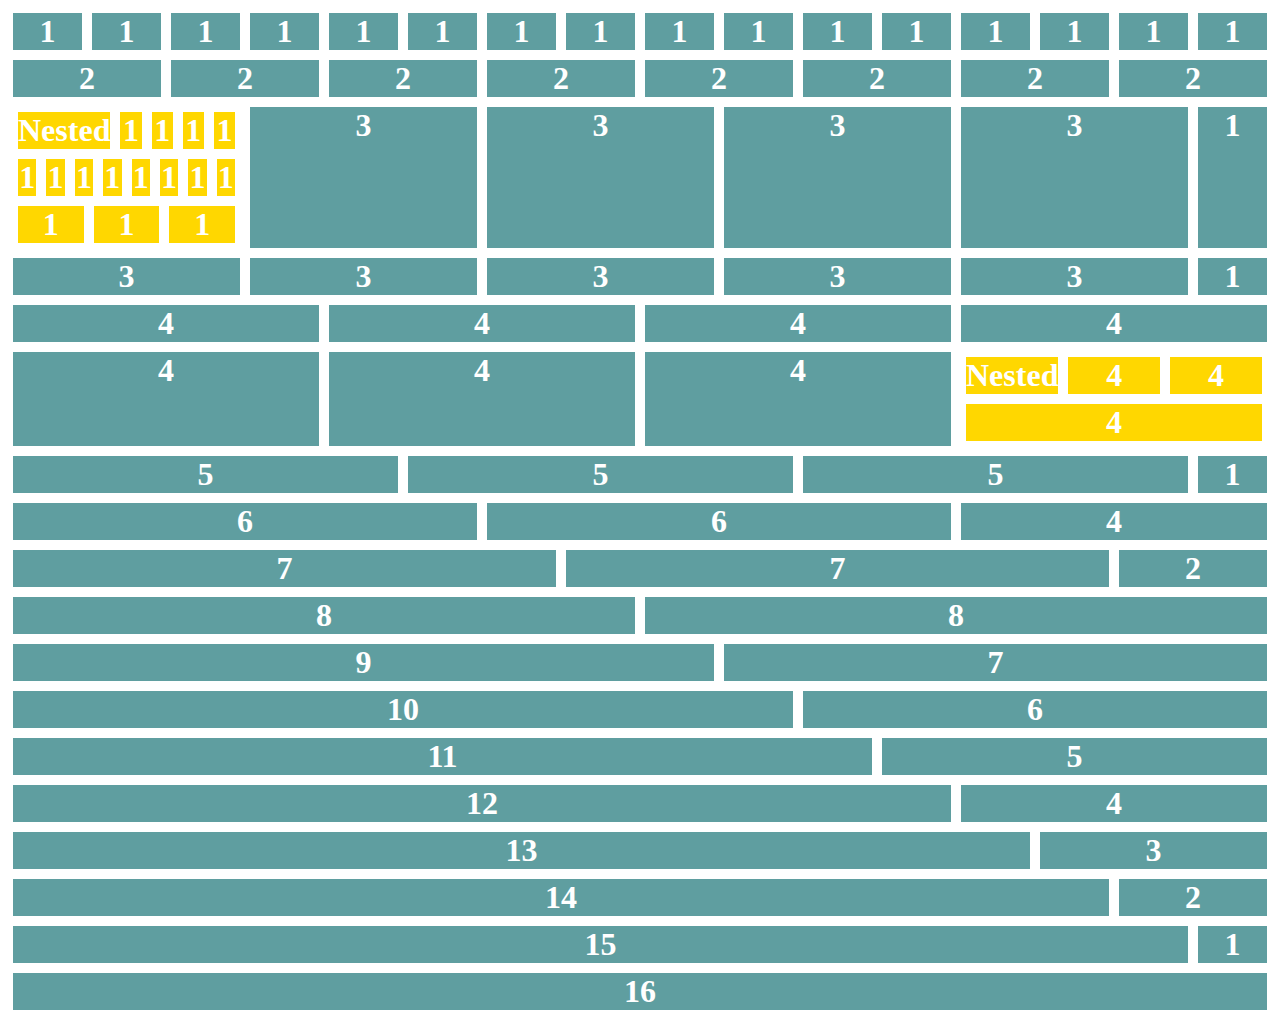
==== commit f49fbeeb: "Added nested example to index.html demo." ====
--- a/index.html
+++ b/index.html
@@ -2,121 +2,166 @@
 <html lang="en">
 <head>
     <meta charset="utf-8">
-    <title>landing</title>
+    <meta name="viewport" content="width=device-width, initial-scale=1">
+    <title>Birdhouse Flexbox Grid</title>
+    <link rel="stylesheet" href="css/birdhouse.css">
     <link rel="stylesheet" href="css/style.css">
     <!--[if IE]>
             <script src="http://html5shiv.googlecode.com/svn/trunk/html5.js"></script>
     <![endif]-->
 </head>
 <body id="home">
+          
     <div class="birdhouse">
-        <div class="landing">
-          <div class="bird-1">1</div>
-          <div class="bird-1">1</div>
-          <div class="bird-1">1</div>
-          <div class="bird-1">1</div>
-          <div class="bird-1">1</div>
-          <div class="bird-1">1</div>
-          <div class="bird-1">1</div>
-          <div class="bird-1">1</div>
-          <div class="bird-1">1</div>
-          <div class="bird-1">1</div>
-          <div class="bird-1">1</div>
-          <div class="bird-1">1</div>
-          <div class="bird-1">1</div>
-          <div class="bird-1">1</div>
-          <div class="bird-1">1</div>
-          <div class="bird-1">1</div>
+        <div class="row">
+          <div class="columns-1">1</div>
+          <div class="columns-1">1</div>
+          <div class="columns-1">1</div>
+          <div class="columns-1">1</div>
+          <div class="columns-1">1</div>
+          <div class="columns-1">1</div>
+          <div class="columns-1">1</div>
+          <div class="columns-1">1</div>
+          <div class="columns-1">1</div>
+          <div class="columns-1">1</div>
+          <div class="columns-1">1</div>
+          <div class="columns-1">1</div>
+          <div class="columns-1">1</div>
+          <div class="columns-1">1</div>
+          <div class="columns-1">1</div>
+          <div class="columns-1">1</div>
         </div>
 
-        <div class="landing">
-          <div class="bird-2">2</div>
-          <div class="bird-2">2</div>
-          <div class="bird-2">2</div>
-          <div class="bird-2">2</div>
-          <div class="bird-2">2</div>
-          <div class="bird-2">2</div>
-          <div class="bird-2">2</div>
-          <div class="bird-2">2</div>
+        <div class="row">
+          <div class="columns-2">2</div>
+          <div class="columns-2">2</div>
+          <div class="columns-2">2</div>
+          <div class="columns-2">2</div>
+          <div class="columns-2">2</div>
+          <div class="columns-2">2</div>
+          <div class="columns-2">2</div>
+          <div class="columns-2">2</div>
         </div>
 
-        <div class="landing">
-          <div class="bird-3">3</div>
-          <div class="bird-3">3</div>
-          <div class="bird-3">3</div>
-          <div class="bird-3">3</div>
-          <div class="bird-3">3</div>
-          <div class="bird-1">1</div>
+        <div class="row">
+          <div class="columns-3">
+            <div class="row">
+              <div class="columns-1">Nested</div>
+              <div class="columns-1">1</div>
+              <div class="columns-1">1</div>
+              <div class="columns-1">1</div>
+              <div class="columns-1">1</div>
+              <div class="columns-1">1</div>
+              <div class="columns-1">1</div>
+              <div class="columns-1">1</div>
+              <div class="columns-1">1</div>
+              <div class="columns-1">1</div>
+              <div class="columns-1">1</div>
+              <div class="columns-1">1</div>
+              <div class="columns-1">1</div>
+              <div class="columns-1">1</div>
+              <div class="columns-1">1</div>
+              <div class="columns-1">1</div>
+            </div>
+          </div>
+          <div class="columns-3">3</div>
+          <div class="columns-3">3</div>
+          <div class="columns-3">3</div>
+          <div class="columns-3">3</div>
+          <div class="columns-1">1</div>
         </div>
 
-        <div class="landing">
-          <div class="bird-4">4</div>
-          <div class="bird-4">4</div>
-          <div class="bird-4">4</div>
-          <div class="bird-4">4</div>
+        <div class="row">
+          <div class="columns-3">3</div>
+          <div class="columns-3">3</div>
+          <div class="columns-3">3</div>
+          <div class="columns-3">3</div>
+          <div class="columns-3">3</div>
+          <div class="columns-1">1</div>
         </div>
 
-        <div class="landing">
-          <div class="bird-5">5</div>
-          <div class="bird-5">5</div>
-          <div class="bird-5">5</div>
-          <div class="bird-1">1</div>
+        <div class="row">
+          <div class="columns-4">4</div>
+          <div class="columns-4">4</div>
+          <div class="columns-4">4</div>
+          <div class="columns-4">4</div>
         </div>
 
-        <div class="landing">
-          <div class="bird-6">6</div>
-          <div class="bird-6">6</div>
-          <div class="bird-4">4</div>
+        <div class="row">
+          <div class="columns-4">4</div>
+          <div class="columns-4">4</div>
+          <div class="columns-4">4</div>
+          <div class="columns-4">
+            <div class="row">
+              <div class="columns-4">Nested</div>
+              <div class="columns-4">4</div>
+              <div class="columns-4">4</div>
+              <div class="columns-4">4</div>
+            </div>
+          </div>
         </div>
 
-        <div class="landing">
-          <div class="bird-7">7</div>
-          <div class="bird-7">7</div>
-          <div class="bird-2">2</div>
+        <div class="row">
+          <div class="columns-5">5</div>
+          <div class="columns-5">5</div>
+          <div class="columns-5">5</div>
+          <div class="columns-1">1</div>
         </div>
 
-        <div class="landing">
-          <div class="bird-8">8</div>
-          <div class="bird-8">8</div>
+        <div class="row">
+          <div class="columns-6">6</div>
+          <div class="columns-6">6</div>
+          <div class="columns-4">4</div>
         </div>
 
-        <div class="landing">
-          <div class="bird-9">9</div>
-          <div class="bird-7">7</div>
+        <div class="row">
+          <div class="columns-7">7</div>
+          <div class="columns-7">7</div>
+          <div class="columns-2">2</div>
         </div>
 
-        <div class="landing">
-          <div class="bird-10">10</div>
-          <div class="bird-6">6</div>
+        <div class="row">
+          <div class="columns-8">8</div>
+          <div class="columns-8">8</div>
         </div>
 
-        <div class="landing">
-          <div class="bird-11">11</div>
-          <div class="bird-5">5</div>
+        <div class="row">
+          <div class="columns-9">9</div>
+          <div class="columns-7">7</div>
         </div>
 
-        <div class="landing">
-          <div class="bird-12">12</div>
-          <div class="bird-4">4</div>
+        <div class="row">
+          <div class="columns-10">10</div>
+          <div class="columns-6">6</div>
         </div>
 
-        <div class="landing">
-          <div class="bird-13">13</div>
-          <div class="bird-3">3</div>
+        <div class="row">
+          <div class="columns-11">11</div>
+          <div class="columns-5">5</div>
         </div>
 
-        <div class="landing">
-          <div class="bird-14">14</div>
-          <div class="bird-2">2</div>
+        <div class="row">
+          <div class="columns-12">12</div>
+          <div class="columns-4">4</div>
         </div>
 
-        <div class="landing">
-          <div class="bird-15">15</div>
-          <div class="bird-1">1</div>
+        <div class="row">
+          <div class="columns-13">13</div>
+          <div class="columns-3">3</div>
         </div>
 
-        <div class="landing">
-          <div class="bird-16">16</div>
+        <div class="row">
+          <div class="columns-14">14</div>
+          <div class="columns-2">2</div>
+        </div>
+
+        <div class="row">
+          <div class="columns-15">15</div>
+          <div class="columns-1">1</div>
+        </div>
+
+        <div class="row">
+          <div class="columns-16">16</div>
         </div>
     </div>
 </body>
--- a/css/birdhouse.css
+++ b/css/birdhouse.css
@@ -0,0 +1,303 @@
+/*
+ *  _     _         _ _                          
+ * | |   (_)       | | |                         
+ * | |__  _ _ __ __| | |__   ___  _   _ ___  ___ 
+ * | '_ \| | '__/ _` | '_ \ / _ \| | | / __|/ _ \
+ * | |_) | | | | (_| | | | | (_) | |_| \__ \  __/
+ * |_.__/|_|_|  \__,_|_| |_|\___/ \__,_|___/\___|
+ *
+ * Birdhouse
+ * CSS flexbox responsive grid framework
+ *
+ * Copyright (c) 2015 Michael Babcock
+ * Distributed under the MIT License
+ * http://opensource.org/licenses/MIT
+ *
+ */
+.birdhouse {
+  width: 100%;
+  max-width: 90em;
+  margin: 0 auto;
+}
+
+.birdhouse * {
+  -webkit-box-sizing: border-box;
+  -moz-box-sizing: border-box;
+  box-sizing: border-box;
+}
+
+.row {
+  padding: 0;
+  margin: 0;
+  display: -ms-flexbox;
+  display: -webkit-flex;
+  display: flex;
+  -ms-flex-direction: row;
+  -webkit-flex-direction: row;
+  flex-direction: row;
+  -ms-flex-wrap: wrap;
+  -webkit-flex-wrap: wrap;
+  flex-wrap: wrap;
+}
+
+[class*='columns-'] {
+  -ms-flex-positive: 1;
+  -webkit-flex-grow: 1;
+  flex-grow: 1;
+  -ms-flex-negative: 0;
+  -webkit-flex-shrink: 0;
+  flex-shrink: 0;
+  -ms-flex-preferred-size: 100%;
+  -webkit-flex-basis: 100%;
+  flex-basis: 100%;
+}
+
+/* Small devices (tablets, 768px and up) */
+/* Medium devices (desktops, 992px and up) */
+/* Large devices (large desktops, 1200px and up) */
+@media only screen and (min-width: 64em) {
+  .birdhouse .row .columnsX-1 {
+    flex-basis: 8.33333%;
+  }
+
+  .birdhouse .row .columnsX-2 {
+    flex-basis: 16.66667%;
+  }
+
+  .birdhouse .row .columnsX-3 {
+    flex-basis: 25%;
+  }
+
+  .birdhouse .row .columnsX-4 {
+    flex-basis: 33.33333%;
+  }
+
+  .birdhouse .row .columnsX-5 {
+    flex-basis: 41.66667%;
+  }
+
+  .birdhouse .row .columnsX-6 {
+    flex-basis: 50%;
+  }
+
+  .birdhouse .row .columnsX-7 {
+    flex-basis: 58.33333%;
+  }
+
+  .birdhouse .row .columnsX-8 {
+    flex-basis: 66.66667%;
+  }
+
+  .birdhouse .row .columnsX-9 {
+    flex-basis: 75%;
+  }
+
+  .birdhouse .row .columnsX-10 {
+    flex-basis: 83.33333%;
+  }
+
+  .birdhouse .row .columnsX-11 {
+    flex-basis: 91.66667%;
+  }
+
+  .birdhouse .row .columnsX-12 {
+    flex-basis: 100%;
+  }
+}
+@media (min-width: 600px) {
+  .columns-1 {
+    flex-basis: 25%;
+  }
+
+  .columns-2 {
+    flex-basis: 50%;
+  }
+
+  .columns-3 {
+    flex-basis: 75%;
+  }
+
+  .columns-4 {
+    flex-basis: 100%;
+  }
+
+  .columns-5 {
+    flex-basis: 100%;
+  }
+
+  .columns-6 {
+    flex-basis: 100%;
+  }
+
+  .columns-7 {
+    flex-basis: 100%;
+  }
+
+  .columns-8 {
+    flex-basis: 100%;
+  }
+
+  .columns-9 {
+    flex-basis: 100%;
+  }
+
+  .columns-10 {
+    flex-basis: 100%;
+  }
+
+  .columns-11 {
+    flex-basis: 100%;
+  }
+
+  .columns-12 {
+    flex-basis: 100%;
+  }
+
+  .columns-13 {
+    flex-basis: 100%;
+  }
+
+  .columns-14 {
+    flex-basis: 100%;
+  }
+
+  .columns-15 {
+    flex-basis: 100%;
+  }
+
+  .columns-16 {
+    flex-basis: 100%;
+  }
+}
+@media (min-width: 700px) {
+  .columns-1 {
+    flex-basis: 12.5%;
+  }
+
+  .columns-2 {
+    flex-basis: 25%;
+  }
+
+  .columns-3 {
+    flex-basis: 37.5%;
+  }
+
+  .columns-4 {
+    flex-basis: 50%;
+  }
+
+  .columns-5 {
+    flex-basis: 62.5%;
+  }
+
+  .columns-6 {
+    flex-basis: 75%;
+  }
+
+  .columns-7 {
+    flex-basis: 87.5%;
+  }
+
+  .columns-8 {
+    flex-basis: 100%;
+  }
+
+  .columns-9 {
+    flex-basis: 100%;
+  }
+
+  .columns-10 {
+    flex-basis: 100%;
+  }
+
+  .columns-11 {
+    flex-basis: 100%;
+  }
+
+  .columns-12 {
+    flex-basis: 100%;
+  }
+
+  .columns-13 {
+    flex-basis: 100%;
+  }
+
+  .columns-14 {
+    flex-basis: 100%;
+  }
+
+  .columns-15 {
+    flex-basis: 100%;
+  }
+
+  .columns-16 {
+    flex-basis: 100%;
+  }
+}
+@media (min-width: 1000px) {
+  .columns-1 {
+    -ms-flex-preferred-size: 6.25%;
+    -webkit-flex-basis: 6.25%;
+    flex-basis: 6.25%;
+  }
+
+  .columns-2 {
+    flex-basis: 12.5%;
+  }
+
+  .columns-3 {
+    flex-basis: 18.75%;
+  }
+
+  .columns-4 {
+    flex-basis: 25%;
+  }
+
+  .columns-5 {
+    flex-basis: 31.25%;
+  }
+
+  .columns-6 {
+    flex-basis: 37.5%;
+  }
+
+  .columns-7 {
+    flex-basis: 43.75%;
+  }
+
+  .columns-8 {
+    flex-basis: 50%;
+  }
+
+  .columns-9 {
+    flex-basis: 56.25%;
+  }
+
+  .columns-10 {
+    flex-basis: 62.5%;
+  }
+
+  .columns-11 {
+    flex-basis: 68.75%;
+  }
+
+  .columns-12 {
+    flex-basis: 75%;
+  }
+
+  .columns-13 {
+    flex-basis: 81.25%;
+  }
+
+  .columns-14 {
+    flex-basis: 87.5%;
+  }
+
+  .columns-15 {
+    flex-basis: 93.75%;
+  }
+
+  .columns-16 {
+    flex-basis: 100%;
+  }
+}
--- a/css/style.css
+++ b/css/style.css
@@ -1,132 +1,23 @@
 /* Birdhouse
  * CSS responsive grid
  *
- * Copyright 2015 Michael Babcock
+ * Copyright (c) 2015 Michael Babcock
  * Distributed under the MIT License
  * http://opensource.org/licenses/MIT
  *
  */
 
-.birdhouse{
-    width: 100%; 
-    max-width: 90em;
-    margin: 0 auto;
-}
-
-.birdhouse *{
-    box-sizing: border-box; 
-}
-
-
-
-
-.landing {
-  padding: 0;
-  margin: 0;
-  display: flex;
-  flex-flow: row wrap;
-}
-
-[class*='bird-'] {
-  flex-grow: 1;
-  flex-shrink: 0;
-  flex-basis: 100%;
-}
-
-/* remove later!!!!!!!!! */
-[class*='bird-'] {
-  background: CadetBlue;  
+/* main divs */
+[class*='columns-'] {
+  background: CadetBlue;
   color: white;
   border: 5px solid white;
   font-weight: bold;
   font-size: 2rem;
   text-align: center;
-} 
-
-/*.bird-1 { background: tomato; }
-.bird-2 { background: deepskyblue; }
-.bird-3 { background: darkorchid; }
-.bird-4 { background: cadetblue; }
-.bird-5 { background: darkorchid; }
-.bird-6 { background: darkorchid; }
-.bird-7 { background: darkorchid; }
-.bird-8 { background: darkorchid; }
-.bird-9 { background: darkorchid; }
-.bird-10 { background: darkorchid; }
-.bird-11 { background: darkorchid; }
-.bird-12 { background: darkorchid; }
-.bird-13 { background: darkorchid; }
-.bird-14 { background: darkorchid; }
-.bird-15 { background: darkorchid; }
-.bird-16 { background: darkorchid; }*/
-
+}
 
 /* nested */
-[class*='bird-'] > .landing > [class*='bird-'] {
-  /*padding: 0;
-  border: 0;*/
+[class*='columns-'] > .row > [class*='columns-'] {
   background-color: gold;
-} 
-
-
-/* Small devices (tablets, 768px and up) */
-/* Medium devices (desktops, 992px and up) */
-/* Large devices (large desktops, 1200px and up) */
-
-@media (min-width: 600px) {
-  .bird-1 { flex-basis: 25%; }
-  .bird-2 { flex-basis: 50%; }
-  .bird-3 { flex-basis: 75%; }
-  .bird-4 { flex-basis: 100%; }
-  .bird-5 { flex-basis: 100%; }
-  .bird-6 { flex-basis: 100%; }
-  .bird-7 { flex-basis: 100%; }
-  .bird-8 { flex-basis: 100%; }
-  .bird-9 { flex-basis: 100%; }
-  .bird-10 { flex-basis: 100%; }
-  .bird-11 { flex-basis: 100%; }
-  .bird-12 { flex-basis: 100%; }
-  .bird-13 { flex-basis: 100%; }
-  .bird-14 { flex-basis: 100%; }
-  .bird-15 { flex-basis: 100%; }
-  .bird-16 { flex-basis: 100%; }
-}
-
-@media (min-width: 700px) {
-  .bird-1 { flex-basis: 12.5%; }
-  .bird-2 { flex-basis: 25%; }
-  .bird-3 { flex-basis: 37.5%; }
-  .bird-4 { flex-basis: 50%; }
-  .bird-5 { flex-basis: 62.5%; }
-  .bird-6 { flex-basis: 75%; }
-  .bird-7 { flex-basis: 87.5%; }
-  .bird-8 { flex-basis: 100%; }
-  .bird-9 { flex-basis: 100%; }
-  .bird-10 { flex-basis: 100%; }
-  .bird-11 { flex-basis: 100%; }
-  .bird-12 { flex-basis: 100%; }
-  .bird-13 { flex-basis: 100%; }
-  .bird-14 { flex-basis: 100%; }
-  .bird-15 { flex-basis: 100%; }
-  .bird-16 { flex-basis: 100%; }
-}
-
-@media (min-width: 1000px) {
-  .bird-1 { flex-basis: 6.25%; }
-  .bird-2 { flex-basis: 12.5%; }
-  .bird-3 { flex-basis: 18.75%; }
-  .bird-4 { flex-basis: 25%; }
-  .bird-5 { flex-basis: 31.25%; }
-  .bird-6 { flex-basis: 37.5%; }
-  .bird-7 { flex-basis: 43.75%; }
-  .bird-8 { flex-basis: 50%; }
-  .bird-9 { flex-basis: 56.25%; }
-  .bird-10 { flex-basis: 62.5%; }
-  .bird-11 { flex-basis: 68.75%; }
-  .bird-12 { flex-basis: 75%; }
-  .bird-13 { flex-basis: 81.25%; }
-  .bird-14 { flex-basis: 87.5%; }
-  .bird-15 { flex-basis: 93.75%; }
-  .bird-16 { flex-basis: 100%; }
-
 }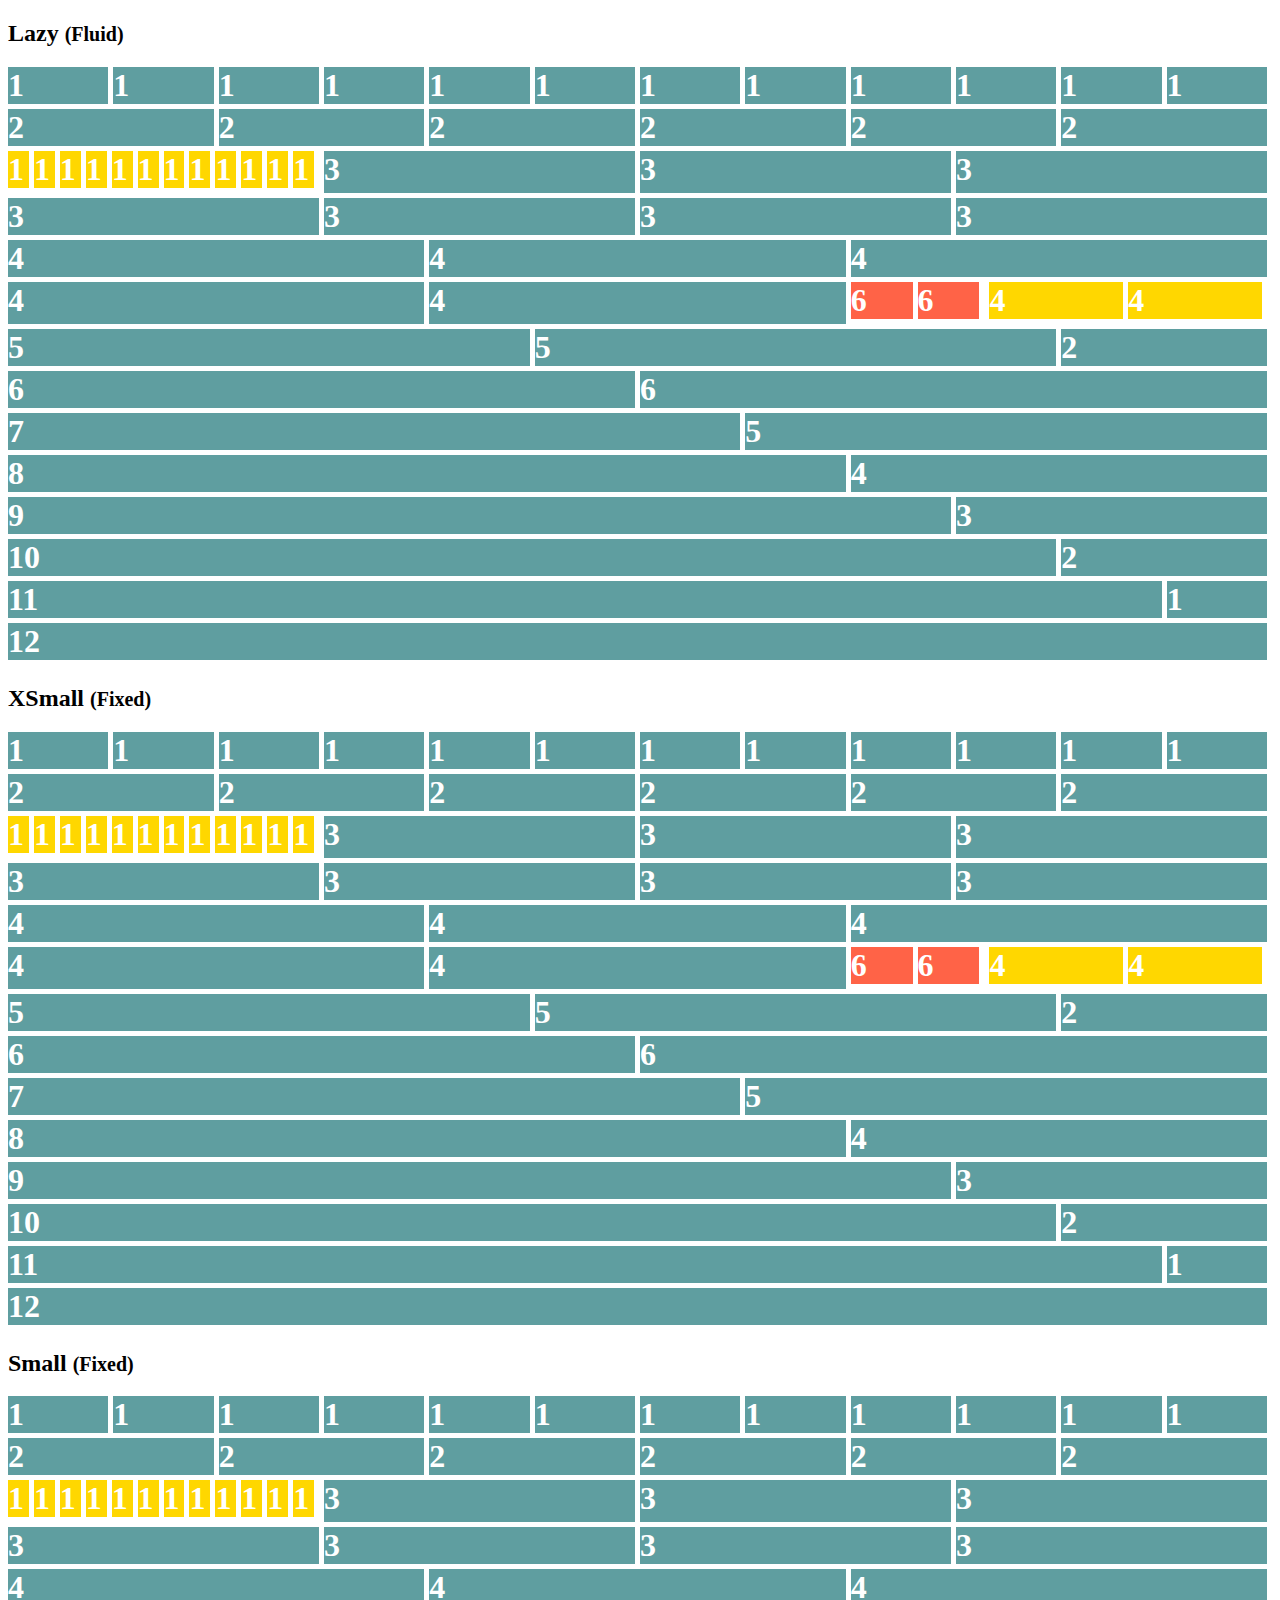
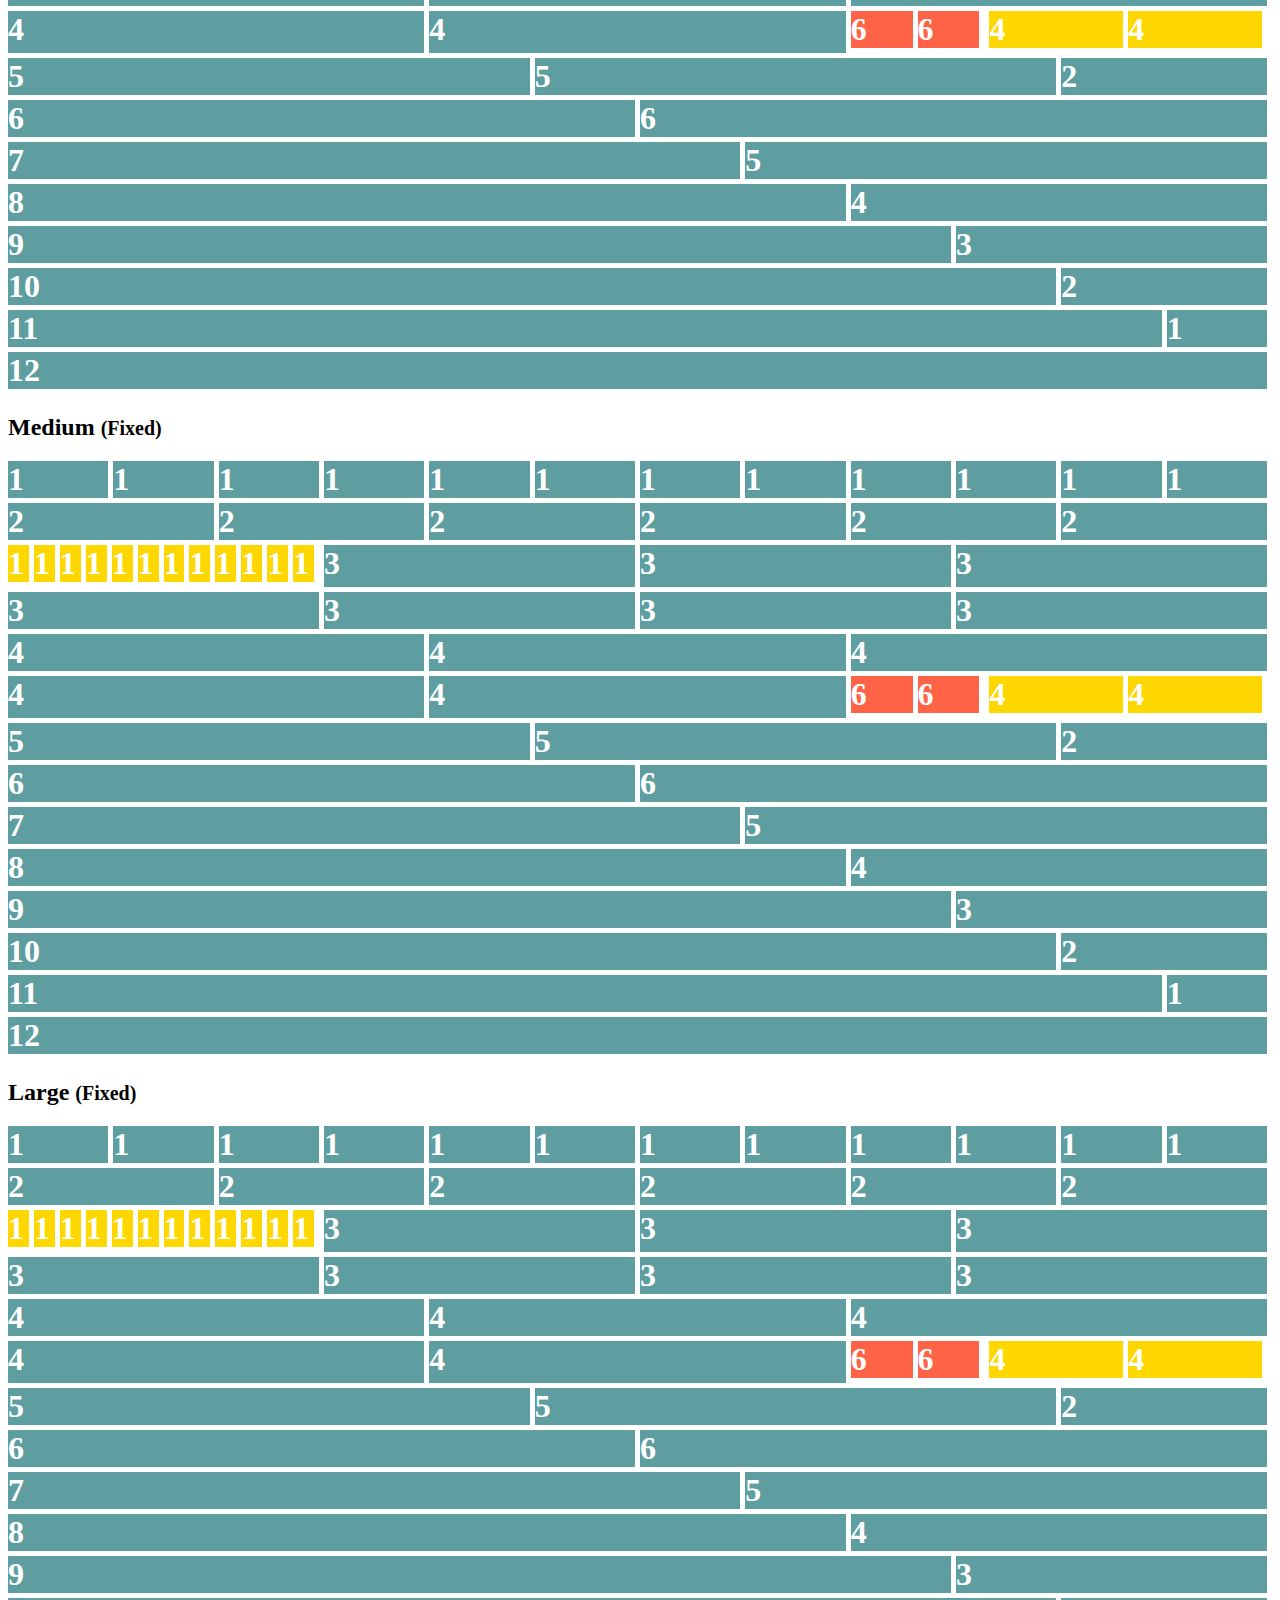
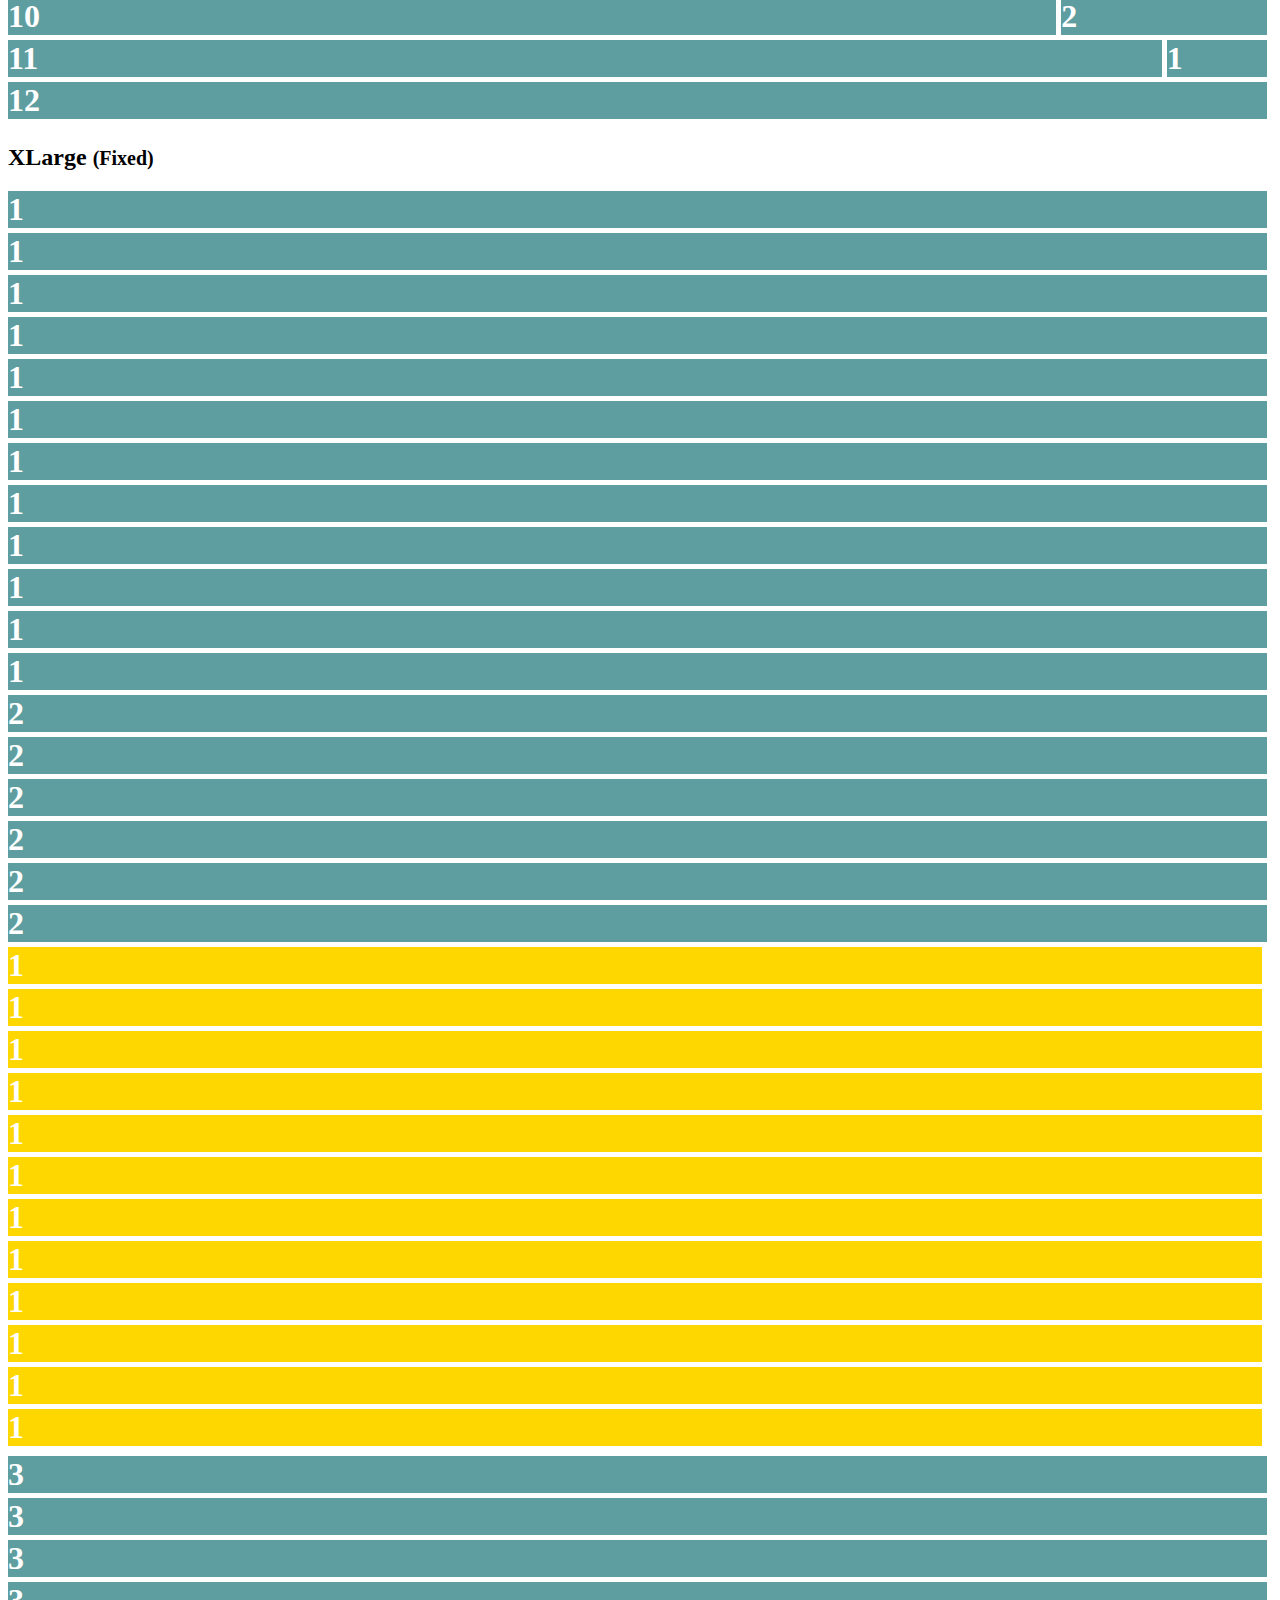
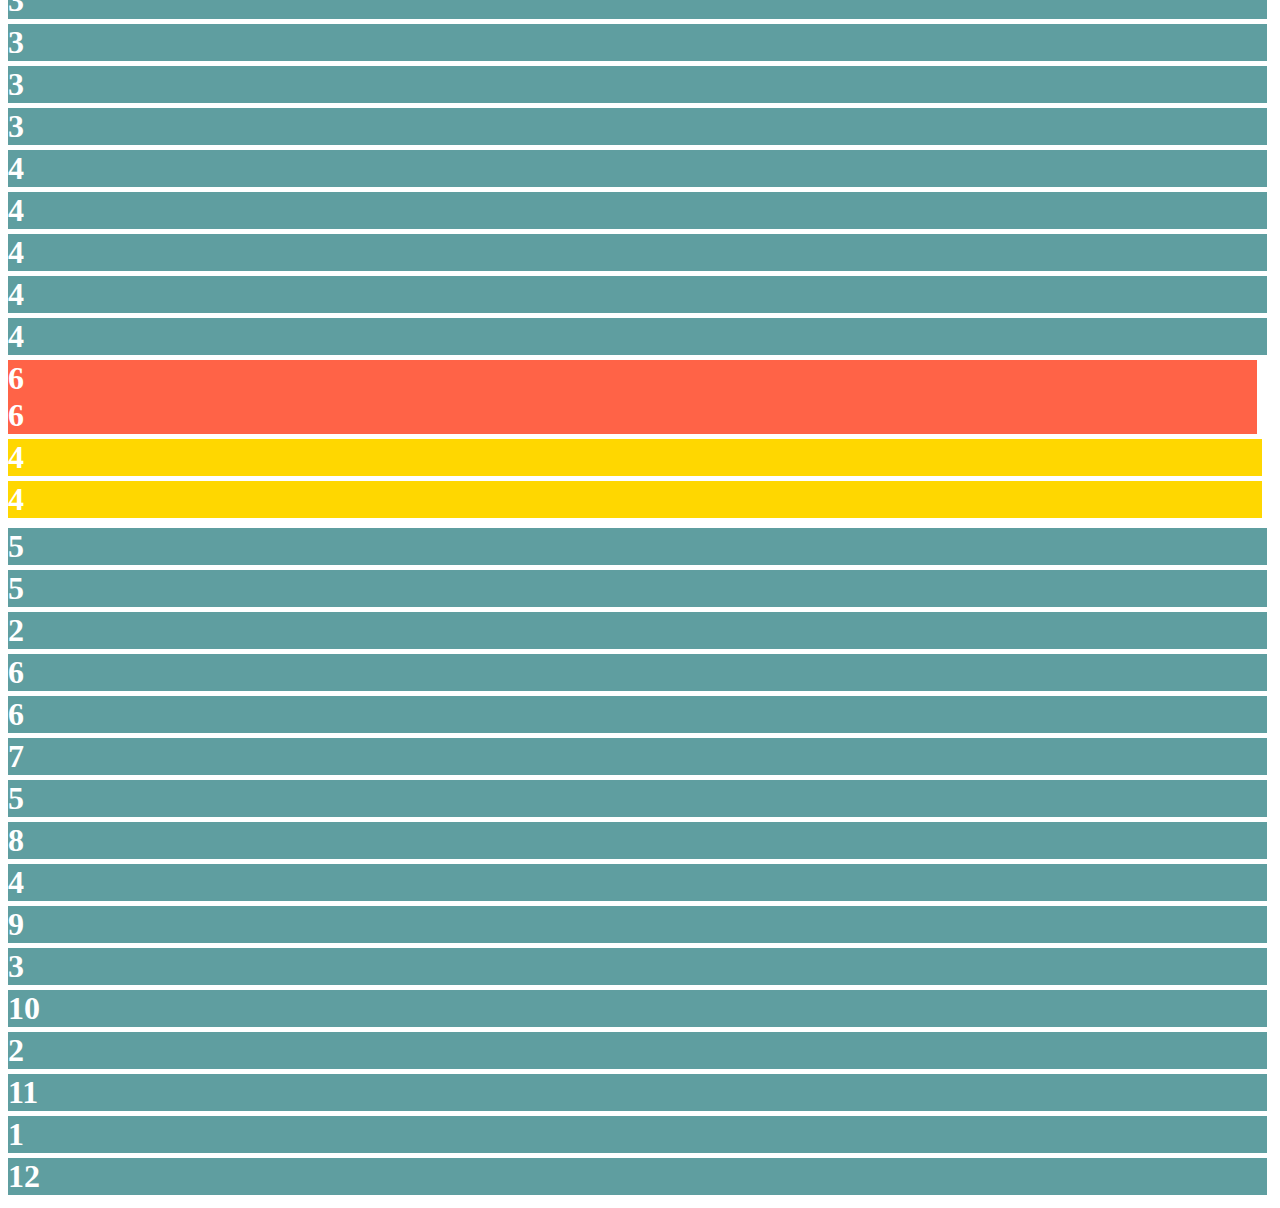
==== commit 68d1abe6: "Updated examples" ====
--- a/index.html
+++ b/index.html
@@ -4,164 +4,719 @@
     <meta charset="utf-8">
     <meta name="viewport" content="width=device-width, initial-scale=1">
     <title>Birdhouse Flexbox Grid</title>
-    <link rel="stylesheet" href="css/birdhouse.css">
+    <link rel="stylesheet" href="css/birdhouse.min.css">
     <link rel="stylesheet" href="css/style.css">
     <!--[if IE]>
             <script src="http://html5shiv.googlecode.com/svn/trunk/html5.js"></script>
     <![endif]-->
 </head>
 <body id="home">
-          
+    <h2>Lazy <small>(Fluid)</small></h2>    
+    <div class="birdhouse fluid">
+        <div class="row">
+          <div class="columns-lazy-1">1</div>
+          <div class="columns-lazy-1">1</div>
+          <div class="columns-lazy-1">1</div>
+          <div class="columns-lazy-1">1</div>
+          <div class="columns-lazy-1">1</div>
+          <div class="columns-lazy-1">1</div>
+          <div class="columns-lazy-1">1</div>
+          <div class="columns-lazy-1">1</div>
+          <div class="columns-lazy-1">1</div>
+          <div class="columns-lazy-1">1</div>
+          <div class="columns-lazy-1">1</div>
+          <div class="columns-lazy-1">1</div>
+        </div>
+
+        <div class="row">
+          <div class="columns-lazy-2">2</div>
+          <div class="columns-lazy-2">2</div>
+          <div class="columns-lazy-2">2</div>
+          <div class="columns-lazy-2">2</div>
+          <div class="columns-lazy-2">2</div>
+          <div class="columns-lazy-2">2</div>
+        </div>
+
+        <div class="row">
+          <div class="columns-lazy-3">
+            <div class="row">
+              <div class="columns-lazy-1">1</div>
+              <div class="columns-lazy-1">1</div>
+              <div class="columns-lazy-1">1</div>
+              <div class="columns-lazy-1">1</div>
+              <div class="columns-lazy-1">1</div>
+              <div class="columns-lazy-1">1</div>
+              <div class="columns-lazy-1">1</div>
+              <div class="columns-lazy-1">1</div>
+              <div class="columns-lazy-1">1</div>
+              <div class="columns-lazy-1">1</div>
+              <div class="columns-lazy-1">1</div>
+              <div class="columns-lazy-1">1</div>
+            </div>
+          </div>
+          <div class="columns-lazy-3">3</div>
+          <div class="columns-lazy-3">3</div>
+          <div class="columns-lazy-3">3</div>
+        </div>
+
+        <div class="row">
+          <div class="columns-lazy-3">3</div>
+          <div class="columns-lazy-3">3</div>
+          <div class="columns-lazy-3">3</div>
+          <div class="columns-lazy-3">3</div>
+        </div>
+
+        <div class="row">
+          <div class="columns-lazy-4">4</div>
+          <div class="columns-lazy-4">4</div>
+          <div class="columns-lazy-4">4</div>
+        </div>
+
+        <div class="row">
+          <div class="columns-lazy-4">4</div>
+          <div class="columns-lazy-4">4</div>
+          <div class="columns-lazy-4">
+            <div class="row">
+              <div class="columns-lazy-4">
+                <div class="row">
+                  <div class="columns-lazy-6">6</div>
+                  <div class="columns-lazy-6">6</div>
+                </div>
+              </div>
+              <div class="columns-lazy-4">4</div>
+              <div class="columns-lazy-4">4</div>
+            </div>
+          </div>
+        </div>
+
+        <div class="row">
+          <div class="columns-lazy-5">5</div>
+          <div class="columns-lazy-5">5</div>
+          <div class="columns-lazy-2">2</div>
+        </div>
+
+        <div class="row">
+          <div class="columns-lazy-6">6</div>
+          <div class="columns-lazy-6">6</div>
+        </div>
+
+        <div class="row">
+          <div class="columns-lazy-7">7</div>
+          <div class="columns-lazy-5">5</div>
+        </div>
+
+        <div class="row">
+          <div class="columns-lazy-8">8</div>
+          <div class="columns-lazy-4">4</div>
+        </div>
+
+        <div class="row">
+          <div class="columns-lazy-9">9</div>
+          <div class="columns-lazy-3">3</div>
+        </div>
+
+        <div class="row">
+          <div class="columns-lazy-10">10</div>
+          <div class="columns-lazy-2">2</div>
+        </div>
+
+        <div class="row">
+          <div class="columns-lazy-11">11</div>
+          <div class="columns-lazy-1">1</div>
+        </div>
+
+        <div class="row">
+          <div class="columns-lazy-12">12</div>
+        </div>
+    </div>
+    <h2>XSmall <small>(Fixed)</small></h2>    
     <div class="birdhouse">
         <div class="row">
-          <div class="columns-1">1</div>
-          <div class="columns-1">1</div>
-          <div class="columns-1">1</div>
-          <div class="columns-1">1</div>
-          <div class="columns-1">1</div>
-          <div class="columns-1">1</div>
-          <div class="columns-1">1</div>
-          <div class="columns-1">1</div>
-          <div class="columns-1">1</div>
-          <div class="columns-1">1</div>
-          <div class="columns-1">1</div>
-          <div class="columns-1">1</div>
-          <div class="columns-1">1</div>
-          <div class="columns-1">1</div>
-          <div class="columns-1">1</div>
-          <div class="columns-1">1</div>
-        </div>
-
-        <div class="row">
-          <div class="columns-2">2</div>
-          <div class="columns-2">2</div>
-          <div class="columns-2">2</div>
-          <div class="columns-2">2</div>
-          <div class="columns-2">2</div>
-          <div class="columns-2">2</div>
-          <div class="columns-2">2</div>
-          <div class="columns-2">2</div>
-        </div>
-
-        <div class="row">
-          <div class="columns-3">
-            <div class="row">
-              <div class="columns-1">Nested</div>
-              <div class="columns-1">1</div>
-              <div class="columns-1">1</div>
-              <div class="columns-1">1</div>
-              <div class="columns-1">1</div>
-              <div class="columns-1">1</div>
-              <div class="columns-1">1</div>
-              <div class="columns-1">1</div>
-              <div class="columns-1">1</div>
-              <div class="columns-1">1</div>
-              <div class="columns-1">1</div>
-              <div class="columns-1">1</div>
-              <div class="columns-1">1</div>
-              <div class="columns-1">1</div>
-              <div class="columns-1">1</div>
-              <div class="columns-1">1</div>
-            </div>
-          </div>
-          <div class="columns-3">3</div>
-          <div class="columns-3">3</div>
-          <div class="columns-3">3</div>
-          <div class="columns-3">3</div>
-          <div class="columns-1">1</div>
-        </div>
-
-        <div class="row">
-          <div class="columns-3">3</div>
-          <div class="columns-3">3</div>
-          <div class="columns-3">3</div>
-          <div class="columns-3">3</div>
-          <div class="columns-3">3</div>
-          <div class="columns-1">1</div>
-        </div>
-
-        <div class="row">
-          <div class="columns-4">4</div>
-          <div class="columns-4">4</div>
-          <div class="columns-4">4</div>
-          <div class="columns-4">4</div>
-        </div>
-
-        <div class="row">
-          <div class="columns-4">4</div>
-          <div class="columns-4">4</div>
-          <div class="columns-4">4</div>
-          <div class="columns-4">
-            <div class="row">
-              <div class="columns-4">Nested</div>
-              <div class="columns-4">4</div>
-              <div class="columns-4">4</div>
-              <div class="columns-4">4</div>
-            </div>
-          </div>
-        </div>
-
-        <div class="row">
-          <div class="columns-5">5</div>
-          <div class="columns-5">5</div>
-          <div class="columns-5">5</div>
-          <div class="columns-1">1</div>
-        </div>
-
-        <div class="row">
-          <div class="columns-6">6</div>
-          <div class="columns-6">6</div>
-          <div class="columns-4">4</div>
-        </div>
-
-        <div class="row">
-          <div class="columns-7">7</div>
-          <div class="columns-7">7</div>
-          <div class="columns-2">2</div>
-        </div>
-
-        <div class="row">
-          <div class="columns-8">8</div>
-          <div class="columns-8">8</div>
-        </div>
-
-        <div class="row">
-          <div class="columns-9">9</div>
-          <div class="columns-7">7</div>
-        </div>
-
-        <div class="row">
-          <div class="columns-10">10</div>
-          <div class="columns-6">6</div>
-        </div>
-
-        <div class="row">
-          <div class="columns-11">11</div>
-          <div class="columns-5">5</div>
-        </div>
-
-        <div class="row">
-          <div class="columns-12">12</div>
-          <div class="columns-4">4</div>
-        </div>
-
-        <div class="row">
-          <div class="columns-13">13</div>
-          <div class="columns-3">3</div>
-        </div>
-
-        <div class="row">
-          <div class="columns-14">14</div>
-          <div class="columns-2">2</div>
-        </div>
-
-        <div class="row">
-          <div class="columns-15">15</div>
-          <div class="columns-1">1</div>
-        </div>
-
-        <div class="row">
-          <div class="columns-16">16</div>
+          <div class="columns-xsmall-1">1</div>
+          <div class="columns-xsmall-1">1</div>
+          <div class="columns-xsmall-1">1</div>
+          <div class="columns-xsmall-1">1</div>
+          <div class="columns-xsmall-1">1</div>
+          <div class="columns-xsmall-1">1</div>
+          <div class="columns-xsmall-1">1</div>
+          <div class="columns-xsmall-1">1</div>
+          <div class="columns-xsmall-1">1</div>
+          <div class="columns-xsmall-1">1</div>
+          <div class="columns-xsmall-1">1</div>
+          <div class="columns-xsmall-1">1</div>
+        </div>
+
+        <div class="row">
+          <div class="columns-xsmall-2">2</div>
+          <div class="columns-xsmall-2">2</div>
+          <div class="columns-xsmall-2">2</div>
+          <div class="columns-xsmall-2">2</div>
+          <div class="columns-xsmall-2">2</div>
+          <div class="columns-xsmall-2">2</div>
+        </div>
+
+        <div class="row">
+          <div class="columns-xsmall-3">
+            <div class="row">
+              <div class="columns-xsmall-1">1</div>
+              <div class="columns-xsmall-1">1</div>
+              <div class="columns-xsmall-1">1</div>
+              <div class="columns-xsmall-1">1</div>
+              <div class="columns-xsmall-1">1</div>
+              <div class="columns-xsmall-1">1</div>
+              <div class="columns-xsmall-1">1</div>
+              <div class="columns-xsmall-1">1</div>
+              <div class="columns-xsmall-1">1</div>
+              <div class="columns-xsmall-1">1</div>
+              <div class="columns-xsmall-1">1</div>
+              <div class="columns-xsmall-1">1</div>
+            </div>
+          </div>
+          <div class="columns-xsmall-3">3</div>
+          <div class="columns-xsmall-3">3</div>
+          <div class="columns-xsmall-3">3</div>
+        </div>
+
+        <div class="row">
+          <div class="columns-xsmall-3">3</div>
+          <div class="columns-xsmall-3">3</div>
+          <div class="columns-xsmall-3">3</div>
+          <div class="columns-xsmall-3">3</div>
+        </div>
+
+        <div class="row">
+          <div class="columns-xsmall-4">4</div>
+          <div class="columns-xsmall-4">4</div>
+          <div class="columns-xsmall-4">4</div>
+        </div>
+
+        <div class="row">
+          <div class="columns-xsmall-4">4</div>
+          <div class="columns-xsmall-4">4</div>
+          <div class="columns-xsmall-4">
+            <div class="row">
+              <div class="columns-xsmall-4">
+                <div class="row">
+                  <div class="columns-xsmall-6">6</div>
+                  <div class="columns-xsmall-6">6</div>
+                </div>
+              </div>
+              <div class="columns-xsmall-4">4</div>
+              <div class="columns-xsmall-4">4</div>
+            </div>
+          </div>
+        </div>
+
+        <div class="row">
+          <div class="columns-xsmall-5">5</div>
+          <div class="columns-xsmall-5">5</div>
+          <div class="columns-xsmall-2">2</div>
+        </div>
+
+        <div class="row">
+          <div class="columns-xsmall-6">6</div>
+          <div class="columns-xsmall-6">6</div>
+        </div>
+
+        <div class="row">
+          <div class="columns-xsmall-7">7</div>
+          <div class="columns-xsmall-5">5</div>
+        </div>
+
+        <div class="row">
+          <div class="columns-xsmall-8">8</div>
+          <div class="columns-xsmall-4">4</div>
+        </div>
+
+        <div class="row">
+          <div class="columns-xsmall-9">9</div>
+          <div class="columns-xsmall-3">3</div>
+        </div>
+
+        <div class="row">
+          <div class="columns-xsmall-10">10</div>
+          <div class="columns-xsmall-2">2</div>
+        </div>
+
+        <div class="row">
+          <div class="columns-xsmall-11">11</div>
+          <div class="columns-xsmall-1">1</div>
+        </div>
+
+        <div class="row">
+          <div class="columns-xsmall-12">12</div>
+        </div>
+    </div>        
+    <h2>Small <small>(Fixed)</small></h2>
+     <div class="birdhouse">
+        <div class="row">
+          <div class="columns-small-1">1</div>
+          <div class="columns-small-1">1</div>
+          <div class="columns-small-1">1</div>
+          <div class="columns-small-1">1</div>
+          <div class="columns-small-1">1</div>
+          <div class="columns-small-1">1</div>
+          <div class="columns-small-1">1</div>
+          <div class="columns-small-1">1</div>
+          <div class="columns-small-1">1</div>
+          <div class="columns-small-1">1</div>
+          <div class="columns-small-1">1</div>
+          <div class="columns-small-1">1</div>
+        </div>
+
+        <div class="row">
+          <div class="columns-small-2">2</div>
+          <div class="columns-small-2">2</div>
+          <div class="columns-small-2">2</div>
+          <div class="columns-small-2">2</div>
+          <div class="columns-small-2">2</div>
+          <div class="columns-small-2">2</div>
+        </div>
+
+        <div class="row">
+          <div class="columns-small-3">
+            <div class="row">
+              <div class="columns-small-1">1</div>
+              <div class="columns-small-1">1</div>
+              <div class="columns-small-1">1</div>
+              <div class="columns-small-1">1</div>
+              <div class="columns-small-1">1</div>
+              <div class="columns-small-1">1</div>
+              <div class="columns-small-1">1</div>
+              <div class="columns-small-1">1</div>
+              <div class="columns-small-1">1</div>
+              <div class="columns-small-1">1</div>
+              <div class="columns-small-1">1</div>
+              <div class="columns-small-1">1</div>
+            </div>
+          </div>
+          <div class="columns-small-3">3</div>
+          <div class="columns-small-3">3</div>
+          <div class="columns-small-3">3</div>
+        </div>
+
+        <div class="row">
+          <div class="columns-small-3">3</div>
+          <div class="columns-small-3">3</div>
+          <div class="columns-small-3">3</div>
+          <div class="columns-small-3">3</div>
+        </div>
+
+        <div class="row">
+          <div class="columns-small-4">4</div>
+          <div class="columns-small-4">4</div>
+          <div class="columns-small-4">4</div>
+        </div>
+
+        <div class="row">
+          <div class="columns-small-4">4</div>
+          <div class="columns-small-4">4</div>
+          <div class="columns-small-4">
+            <div class="row">
+              <div class="columns-small-4">
+                <div class="row">
+                  <div class="columns-small-6">6</div>
+                  <div class="columns-small-6">6</div>
+                </div>
+              </div>
+              <div class="columns-small-4">4</div>
+              <div class="columns-small-4">4</div>
+            </div>
+          </div>
+        </div>
+
+        <div class="row">
+          <div class="columns-small-5">5</div>
+          <div class="columns-small-5">5</div>
+          <div class="columns-small-2">2</div>
+        </div>
+
+        <div class="row">
+          <div class="columns-small-6">6</div>
+          <div class="columns-small-6">6</div>
+        </div>
+
+        <div class="row">
+          <div class="columns-small-7">7</div>
+          <div class="columns-small-5">5</div>
+        </div>
+
+        <div class="row">
+          <div class="columns-small-8">8</div>
+          <div class="columns-small-4">4</div>
+        </div>
+
+        <div class="row">
+          <div class="columns-small-9">9</div>
+          <div class="columns-small-3">3</div>
+        </div>
+
+        <div class="row">
+          <div class="columns-small-10">10</div>
+          <div class="columns-small-2">2</div>
+        </div>
+
+        <div class="row">
+          <div class="columns-small-11">11</div>
+          <div class="columns-small-1">1</div>
+        </div>
+
+        <div class="row">
+          <div class="columns-small-12">12</div>
+        </div>
+    </div>
+    <h2>Medium <small>(Fixed)</small></h2>    
+    <div class="birdhouse">
+        <div class="row">
+          <div class="columns-medium-1">1</div>
+          <div class="columns-medium-1">1</div>
+          <div class="columns-medium-1">1</div>
+          <div class="columns-medium-1">1</div>
+          <div class="columns-medium-1">1</div>
+          <div class="columns-medium-1">1</div>
+          <div class="columns-medium-1">1</div>
+          <div class="columns-medium-1">1</div>
+          <div class="columns-medium-1">1</div>
+          <div class="columns-medium-1">1</div>
+          <div class="columns-medium-1">1</div>
+          <div class="columns-medium-1">1</div>
+        </div>
+
+        <div class="row">
+          <div class="columns-medium-2">2</div>
+          <div class="columns-medium-2">2</div>
+          <div class="columns-medium-2">2</div>
+          <div class="columns-medium-2">2</div>
+          <div class="columns-medium-2">2</div>
+          <div class="columns-medium-2">2</div>
+        </div>
+
+        <div class="row">
+          <div class="columns-medium-3">
+            <div class="row">
+              <div class="columns-medium-1">1</div>
+              <div class="columns-medium-1">1</div>
+              <div class="columns-medium-1">1</div>
+              <div class="columns-medium-1">1</div>
+              <div class="columns-medium-1">1</div>
+              <div class="columns-medium-1">1</div>
+              <div class="columns-medium-1">1</div>
+              <div class="columns-medium-1">1</div>
+              <div class="columns-medium-1">1</div>
+              <div class="columns-medium-1">1</div>
+              <div class="columns-medium-1">1</div>
+              <div class="columns-medium-1">1</div>
+            </div>
+          </div>
+          <div class="columns-medium-3">3</div>
+          <div class="columns-medium-3">3</div>
+          <div class="columns-medium-3">3</div>
+        </div>
+
+        <div class="row">
+          <div class="columns-medium-3">3</div>
+          <div class="columns-medium-3">3</div>
+          <div class="columns-medium-3">3</div>
+          <div class="columns-medium-3">3</div>
+        </div>
+
+        <div class="row">
+          <div class="columns-medium-4">4</div>
+          <div class="columns-medium-4">4</div>
+          <div class="columns-medium-4">4</div>
+        </div>
+
+        <div class="row">
+          <div class="columns-medium-4">4</div>
+          <div class="columns-medium-4">4</div>
+          <div class="columns-medium-4">
+            <div class="row">
+              <div class="columns-medium-4">
+                <div class="row">
+                  <div class="columns-medium-6">6</div>
+                  <div class="columns-medium-6">6</div>
+                </div>
+              </div>
+              <div class="columns-medium-4">4</div>
+              <div class="columns-medium-4">4</div>
+            </div>
+          </div>
+        </div>
+
+        <div class="row">
+          <div class="columns-medium-5">5</div>
+          <div class="columns-medium-5">5</div>
+          <div class="columns-medium-2">2</div>
+        </div>
+
+        <div class="row">
+          <div class="columns-medium-6">6</div>
+          <div class="columns-medium-6">6</div>
+        </div>
+
+        <div class="row">
+          <div class="columns-medium-7">7</div>
+          <div class="columns-medium-5">5</div>
+        </div>
+
+        <div class="row">
+          <div class="columns-medium-8">8</div>
+          <div class="columns-medium-4">4</div>
+        </div>
+
+        <div class="row">
+          <div class="columns-medium-9">9</div>
+          <div class="columns-medium-3">3</div>
+        </div>
+
+        <div class="row">
+          <div class="columns-medium-10">10</div>
+          <div class="columns-medium-2">2</div>
+        </div>
+
+        <div class="row">
+          <div class="columns-medium-11">11</div>
+          <div class="columns-medium-1">1</div>
+        </div>
+
+        <div class="row">
+          <div class="columns-medium-12">12</div>
+        </div>
+    </div>
+    <h2>Large <small>(Fixed)</small></h2>    
+    <div class="birdhouse">
+                <div class="row">
+          <div class="columns-large-1">1</div>
+          <div class="columns-large-1">1</div>
+          <div class="columns-large-1">1</div>
+          <div class="columns-large-1">1</div>
+          <div class="columns-large-1">1</div>
+          <div class="columns-large-1">1</div>
+          <div class="columns-large-1">1</div>
+          <div class="columns-large-1">1</div>
+          <div class="columns-large-1">1</div>
+          <div class="columns-large-1">1</div>
+          <div class="columns-large-1">1</div>
+          <div class="columns-large-1">1</div>
+        </div>
+
+        <div class="row">
+          <div class="columns-large-2">2</div>
+          <div class="columns-large-2">2</div>
+          <div class="columns-large-2">2</div>
+          <div class="columns-large-2">2</div>
+          <div class="columns-large-2">2</div>
+          <div class="columns-large-2">2</div>
+        </div>
+
+        <div class="row">
+          <div class="columns-large-3">
+            <div class="row">
+              <div class="columns-large-1">1</div>
+              <div class="columns-large-1">1</div>
+              <div class="columns-large-1">1</div>
+              <div class="columns-large-1">1</div>
+              <div class="columns-large-1">1</div>
+              <div class="columns-large-1">1</div>
+              <div class="columns-large-1">1</div>
+              <div class="columns-large-1">1</div>
+              <div class="columns-large-1">1</div>
+              <div class="columns-large-1">1</div>
+              <div class="columns-large-1">1</div>
+              <div class="columns-large-1">1</div>
+            </div>
+          </div>
+          <div class="columns-large-3">3</div>
+          <div class="columns-large-3">3</div>
+          <div class="columns-large-3">3</div>
+        </div>
+
+        <div class="row">
+          <div class="columns-large-3">3</div>
+          <div class="columns-large-3">3</div>
+          <div class="columns-large-3">3</div>
+          <div class="columns-large-3">3</div>
+        </div>
+
+        <div class="row">
+          <div class="columns-large-4">4</div>
+          <div class="columns-large-4">4</div>
+          <div class="columns-large-4">4</div>
+        </div>
+
+        <div class="row">
+          <div class="columns-large-4">4</div>
+          <div class="columns-large-4">4</div>
+          <div class="columns-large-4">
+            <div class="row">
+              <div class="columns-large-4">
+                <div class="row">
+                  <div class="columns-large-6">6</div>
+                  <div class="columns-large-6">6</div>
+                </div>
+              </div>
+              <div class="columns-large-4">4</div>
+              <div class="columns-large-4">4</div>
+            </div>
+          </div>
+        </div>
+
+        <div class="row">
+          <div class="columns-large-5">5</div>
+          <div class="columns-large-5">5</div>
+          <div class="columns-large-2">2</div>
+        </div>
+
+        <div class="row">
+          <div class="columns-large-6">6</div>
+          <div class="columns-large-6">6</div>
+        </div>
+
+        <div class="row">
+          <div class="columns-large-7">7</div>
+          <div class="columns-large-5">5</div>
+        </div>
+
+        <div class="row">
+          <div class="columns-large-8">8</div>
+          <div class="columns-large-4">4</div>
+        </div>
+
+        <div class="row">
+          <div class="columns-large-9">9</div>
+          <div class="columns-large-3">3</div>
+        </div>
+
+        <div class="row">
+          <div class="columns-large-10">10</div>
+          <div class="columns-large-2">2</div>
+        </div>
+
+        <div class="row">
+          <div class="columns-large-11">11</div>
+          <div class="columns-large-1">1</div>
+        </div>
+
+        <div class="row">
+          <div class="columns-large-12">12</div>
+        </div>
+    </div>
+    <h2>XLarge <small>(Fixed)</small></h2>    
+    <div class="birdhouse">
+        <div class="row">
+          <div class="columns-xlarge-1">1</div>
+          <div class="columns-xlarge-1">1</div>
+          <div class="columns-xlarge-1">1</div>
+          <div class="columns-xlarge-1">1</div>
+          <div class="columns-xlarge-1">1</div>
+          <div class="columns-xlarge-1">1</div>
+          <div class="columns-xlarge-1">1</div>
+          <div class="columns-xlarge-1">1</div>
+          <div class="columns-xlarge-1">1</div>
+          <div class="columns-xlarge-1">1</div>
+          <div class="columns-xlarge-1">1</div>
+          <div class="columns-xlarge-1">1</div>
+        </div>
+
+        <div class="row">
+          <div class="columns-xlarge-2">2</div>
+          <div class="columns-xlarge-2">2</div>
+          <div class="columns-xlarge-2">2</div>
+          <div class="columns-xlarge-2">2</div>
+          <div class="columns-xlarge-2">2</div>
+          <div class="columns-xlarge-2">2</div>
+        </div>
+
+        <div class="row">
+          <div class="columns-xlarge-3">
+            <div class="row">
+              <div class="columns-xlarge-1">1</div>
+              <div class="columns-xlarge-1">1</div>
+              <div class="columns-xlarge-1">1</div>
+              <div class="columns-xlarge-1">1</div>
+              <div class="columns-xlarge-1">1</div>
+              <div class="columns-xlarge-1">1</div>
+              <div class="columns-xlarge-1">1</div>
+              <div class="columns-xlarge-1">1</div>
+              <div class="columns-xlarge-1">1</div>
+              <div class="columns-xlarge-1">1</div>
+              <div class="columns-xlarge-1">1</div>
+              <div class="columns-xlarge-1">1</div>
+            </div>
+          </div>
+          <div class="columns-xlarge-3">3</div>
+          <div class="columns-xlarge-3">3</div>
+          <div class="columns-xlarge-3">3</div>
+        </div>
+
+        <div class="row">
+          <div class="columns-xlarge-3">3</div>
+          <div class="columns-xlarge-3">3</div>
+          <div class="columns-xlarge-3">3</div>
+          <div class="columns-xlarge-3">3</div>
+        </div>
+
+        <div class="row">
+          <div class="columns-xlarge-4">4</div>
+          <div class="columns-xlarge-4">4</div>
+          <div class="columns-xlarge-4">4</div>
+        </div>
+
+        <div class="row">
+          <div class="columns-xlarge-4">4</div>
+          <div class="columns-xlarge-4">4</div>
+          <div class="columns-xlarge-4">
+            <div class="row">
+              <div class="columns-xlarge-4">
+                <div class="row">
+                  <div class="columns-xlarge-6">6</div>
+                  <div class="columns-xlarge-6">6</div>
+                </div>
+              </div>
+              <div class="columns-xlarge-4">4</div>
+              <div class="columns-xlarge-4">4</div>
+            </div>
+          </div>
+        </div>
+
+        <div class="row">
+          <div class="columns-xlarge-5">5</div>
+          <div class="columns-xlarge-5">5</div>
+          <div class="columns-xlarge-2">2</div>
+        </div>
+
+        <div class="row">
+          <div class="columns-xlarge-6">6</div>
+          <div class="columns-xlarge-6">6</div>
+        </div>
+
+        <div class="row">
+          <div class="columns-xlarge-7">7</div>
+          <div class="columns-xlarge-5">5</div>
+        </div>
+
+        <div class="row">
+          <div class="columns-xlarge-8">8</div>
+          <div class="columns-xlarge-4">4</div>
+        </div>
+
+        <div class="row">
+          <div class="columns-xlarge-9">9</div>
+          <div class="columns-xlarge-3">3</div>
+        </div>
+
+        <div class="row">
+          <div class="columns-xlarge-10">10</div>
+          <div class="columns-xlarge-2">2</div>
+        </div>
+
+        <div class="row">
+          <div class="columns-xlarge-11">11</div>
+          <div class="columns-xlarge-1">1</div>
+        </div>
+
+        <div class="row">
+          <div class="columns-xlarge-12">12</div>
         </div>
     </div>
 </body>
--- a/css/birdhouse.min.css
+++ b/css/birdhouse.min.css
@@ -0,0 +1 @@
+.birdhouse{width:100%;max-width:100em;margin:0 auto}.birdhouse.fluid{width:100%;max-width:100%}.birdhouse *{-webkit-box-sizing:border-box;-moz-box-sizing:border-box;box-sizing:border-box}.birdhouse .row,.r{padding:0;margin:0;display:-ms-flexbox;display:-webkit-flex;display:flex;-ms-flex-direction:row;-webkit-flex-direction:row;flex-direction:row;-ms-flex-wrap:wrap;-webkit-flex-wrap:wrap;flex-wrap:wrap;-ms-flex-preferred-size:100%;-webkit-flex-basis:100%;flex-basis:100%}.birdhouse .r [class*=columns-],.birdhouse .r [class*=clz],.birdhouse .r [class*=cxs],.birdhouse .r [class*=csm],.birdhouse .r [class*=cmd],.birdhouse .r [class*=clg],.birdhouse .r [class*=cxl],.birdhouse .row [class*=columns-],.birdhouse .row [class*=clz],.birdhouse .row [class*=cxs],.birdhouse .row [class*=csm],.birdhouse .row [class*=cmd],.birdhouse .row [class*=clg],.birdhouse .row [class*=cxl]{-ms-flex-positive:1;-webkit-flex-grow:1;flex-grow:1;-ms-flex-negative:0;-webkit-flex-shrink:0;flex-shrink:0;-ms-flex-preferred-size:100%;-webkit-flex-basis:100%;flex-basis:100%;display:inline-flex}@media only screen{.birdhouse .row .clz1,.birdhouse .row .clz10,.birdhouse .row .clz11,.birdhouse .row .clz12,.birdhouse .row .clz2,.birdhouse .row .clz3,.birdhouse .row .clz4,.birdhouse .row .clz5,.birdhouse .row .clz6,.birdhouse .row .clz7,.birdhouse .row .clz8,.birdhouse .row .clz9,.birdhouse .row .columns-lazy-1,.birdhouse .row .columns-lazy-10,.birdhouse .row .columns-lazy-11,.birdhouse .row .columns-lazy-12,.birdhouse .row .columns-lazy-2,.birdhouse .row .columns-lazy-3,.birdhouse .row .columns-lazy-4,.birdhouse .row .columns-lazy-5,.birdhouse .row .columns-lazy-6,.birdhouse .row .columns-lazy-7,.birdhouse .row .columns-lazy-8,.birdhouse .row .columns-lazy-9{flex-basis:100%}.birdhouse .row .columns-xsmall-1,.birdhouse .row .cxs1{flex-basis:8.33333%}.birdhouse .row .columns-xsmall-2,.birdhouse .row .cxs2{flex-basis:16.66667%}.birdhouse .row .columns-xsmall-3,.birdhouse .row .cxs3{flex-basis:25%}.birdhouse .row .columns-xsmall-4,.birdhouse .row .cxs4{flex-basis:33.33333%}.birdhouse .row .columns-xsmall-5,.birdhouse .row .cxs5{flex-basis:41.66667%}.birdhouse .row .columns-xsmall-6,.birdhouse .row .cxs6{flex-basis:50%}.birdhouse .row .columns-xsmall-7,.birdhouse .row .cxs7{flex-basis:58.33333%}.birdhouse .row .columns-xsmall-8,.birdhouse .row .cxs8{flex-basis:66.66667%}.birdhouse .row .columns-xsmall-9,.birdhouse .row .cxs9{flex-basis:75%}.birdhouse .row .columns-xsmall-10,.birdhouse .row .cxs10{flex-basis:83.33333%}.birdhouse .row .columns-xsmall-11,.birdhouse .row .cxs11{flex-basis:91.66667%}.birdhouse .row .columns-xsmall-12,.birdhouse .row .cxs12{flex-basis:100%}}@media only screen and (min-width:40rem){.birdhouse .row .clz1,.birdhouse .row .columns-lazy-1{flex-basis:33.33333%}.birdhouse .row .clz2,.birdhouse .row .columns-lazy-2{flex-basis:66.66667%}.birdhouse .row .clz10,.birdhouse .row .clz11,.birdhouse .row .clz12,.birdhouse .row .clz3,.birdhouse .row .clz4,.birdhouse .row .clz5,.birdhouse .row .clz6,.birdhouse .row .clz7,.birdhouse .row .clz8,.birdhouse .row .clz9,.birdhouse .row .columns-lazy-10,.birdhouse .row .columns-lazy-11,.birdhouse .row .columns-lazy-12,.birdhouse .row .columns-lazy-3,.birdhouse .row .columns-lazy-4,.birdhouse .row .columns-lazy-5,.birdhouse .row .columns-lazy-6,.birdhouse .row .columns-lazy-7,.birdhouse .row .columns-lazy-8,.birdhouse .row .columns-lazy-9{flex-basis:100%}.birdhouse .row .columns-small-1,.birdhouse .row .csm1{flex-basis:8.33333%}.birdhouse .row .columns-small-2,.birdhouse .row .csm2{flex-basis:16.66667%}.birdhouse .row .columns-small-3,.birdhouse .row .csm3{flex-basis:25%}.birdhouse .row .columns-small-4,.birdhouse .row .csm4{flex-basis:33.33333%}.birdhouse .row .columns-small-5,.birdhouse .row .csm5{flex-basis:41.66667%}.birdhouse .row .columns-small-6,.birdhouse .row .csm6{flex-basis:50%}.birdhouse .row .columns-small-7,.birdhouse .row .csm7{flex-basis:58.33333%}.birdhouse .row .columns-small-8,.birdhouse .row .csm8{flex-basis:66.66667%}.birdhouse .row .columns-small-9,.birdhouse .row .csm9{flex-basis:75%}.birdhouse .row .columns-small-10,.birdhouse .row .csm10{flex-basis:83.33333%}.birdhouse .row .columns-small-11,.birdhouse .row .csm11{flex-basis:91.66667%}.birdhouse .row .columns-small-12,.birdhouse .row .csm12{flex-basis:100%}}@media only screen and (min-width:50rem){.birdhouse .row .clz1,.birdhouse .row .columns-lazy-1{flex-basis:16.66667%}.birdhouse .row .clz2,.birdhouse .row .columns-lazy-2{flex-basis:33.33333%}.birdhouse .row .clz3,.birdhouse .row .columns-lazy-3{flex-basis:50%}.birdhouse .row .clz4,.birdhouse .row .columns-lazy-4{flex-basis:66.66667%}.birdhouse .row .clz5,.birdhouse .row .columns-lazy-5{flex-basis:83.33333%}.birdhouse .row .clz10,.birdhouse .row .clz11,.birdhouse .row .clz12,.birdhouse .row .clz6,.birdhouse .row .clz7,.birdhouse .row .clz8,.birdhouse .row .clz9,.birdhouse .row .columns-lazy-10,.birdhouse .row .columns-lazy-11,.birdhouse .row .columns-lazy-12,.birdhouse .row .columns-lazy-6,.birdhouse .row .columns-lazy-7,.birdhouse .row .columns-lazy-8,.birdhouse .row .columns-lazy-9{flex-basis:100%}.birdhouse .row .cmd1,.birdhouse .row .columns-medium-1{flex-basis:8.33333%}.birdhouse .row .cmd2,.birdhouse .row .columns-medium-2{flex-basis:16.66667%}.birdhouse .row .cmd3,.birdhouse .row .columns-medium-3{flex-basis:25%}.birdhouse .row .cmd4,.birdhouse .row .columns-medium-4{flex-basis:33.33333%}.birdhouse .row .cmd5,.birdhouse .row .columns-medium-5{flex-basis:41.66667%}.birdhouse .row .cmd6,.birdhouse .row .columns-medium-6{flex-basis:50%}.birdhouse .row .cmd7,.birdhouse .row .columns-medium-7{flex-basis:58.33333%}.birdhouse .row .cmd8,.birdhouse .row .columns-medium-8{flex-basis:66.66667%}.birdhouse .row .cmd9,.birdhouse .row .columns-medium-9{flex-basis:75%}.birdhouse .row .cmd10,.birdhouse .row .columns-medium-10{flex-basis:83.33333%}.birdhouse .row .cmd11,.birdhouse .row .columns-medium-11{flex-basis:91.66667%}.birdhouse .row .cmd12,.birdhouse .row .columns-medium-12{flex-basis:100%}}@media only screen and (min-width:75rem){.birdhouse .row .clz1,.birdhouse .row .columns-lazy-1{flex-basis:8.33333%}.birdhouse .row .clz2,.birdhouse .row .columns-lazy-2{flex-basis:16.66667%}.birdhouse .row .clz3,.birdhouse .row .columns-lazy-3{flex-basis:25%}.birdhouse .row .clz4,.birdhouse .row .columns-lazy-4{flex-basis:33.33333%}.birdhouse .row .clz5,.birdhouse .row .columns-lazy-5{flex-basis:41.66667%}.birdhouse .row .clz6,.birdhouse .row .columns-lazy-6{flex-basis:50%}.birdhouse .row .clz7,.birdhouse .row .columns-lazy-7{flex-basis:58.33333%}.birdhouse .row .clz8,.birdhouse .row .columns-lazy-8{flex-basis:66.66667%}.birdhouse .row .clz9,.birdhouse .row .columns-lazy-9{flex-basis:75%}.birdhouse .row .clz10,.birdhouse .row .columns-lazy-10{flex-basis:83.33333%}.birdhouse .row .clz11,.birdhouse .row .columns-lazy-11{flex-basis:91.66667%}.birdhouse .row .clz12,.birdhouse .row .columns-lazy-12{flex-basis:100%}.birdhouse .row .clg1,.birdhouse .row .columns-large-1{flex-basis:8.33333%}.birdhouse .row .clg2,.birdhouse .row .columns-large-2{flex-basis:16.66667%}.birdhouse .row .clg3,.birdhouse .row .columns-large-3{flex-basis:25%}.birdhouse .row .clg4,.birdhouse .row .columns-large-4{flex-basis:33.33333%}.birdhouse .row .clg5,.birdhouse .row .columns-large-5{flex-basis:41.66667%}.birdhouse .row .clg6,.birdhouse .row .columns-large-6{flex-basis:50%}.birdhouse .row .clg7,.birdhouse .row .columns-large-7{flex-basis:58.33333%}.birdhouse .row .clg8,.birdhouse .row .columns-large-8{flex-basis:66.66667%}.birdhouse .row .clg9,.birdhouse .row .columns-large-9{flex-basis:75%}.birdhouse .row .clg10,.birdhouse .row .columns-large-10{flex-basis:83.33333%}.birdhouse .row .clg11,.birdhouse .row .columns-large-11{flex-basis:91.66667%}.birdhouse .row .clg12,.birdhouse .row .columns-large-12{flex-basis:100%}}@media only screen and (min-width:120rem){.birdhouse .row .clz1,.birdhouse .row .columns-lazy-1{flex-basis:8.33333%}.birdhouse .row .clz2,.birdhouse .row .columns-lazy-2{flex-basis:16.66667%}.birdhouse .row .clz3,.birdhouse .row .columns-lazy-3{flex-basis:25%}.birdhouse .row .clz4,.birdhouse .row .columns-lazy-4{flex-basis:33.33333%}.birdhouse .row .clz5,.birdhouse .row .columns-lazy-5{flex-basis:41.66667%}.birdhouse .row .clz6,.birdhouse .row .columns-lazy-6{flex-basis:50%}.birdhouse .row .clz7,.birdhouse .row .columns-lazy-7{flex-basis:58.33333%}.birdhouse .row .clz8,.birdhouse .row .columns-lazy-8{flex-basis:66.66667%}.birdhouse .row .clz9,.birdhouse .row .columns-lazy-9{flex-basis:75%}.birdhouse .row .clz10,.birdhouse .row .columns-lazy-10{flex-basis:83.33333%}.birdhouse .row .clz11,.birdhouse .row .columns-lazy-11{flex-basis:91.66667%}.birdhouse .row .clz12,.birdhouse .row .columns-lazy-12{flex-basis:100%}.birdhouse .row .columns-xlarge-1,.birdhouse .row .cxl1{flex-basis:8.33333%}.birdhouse .row .columns-xlarge-2,.birdhouse .row .cxl2{flex-basis:16.66667%}.birdhouse .row .columns-xlarge-3,.birdhouse .row .cxl3{flex-basis:25%}.birdhouse .row .columns-xlarge-4,.birdhouse .row .cxl4{flex-basis:33.33333%}.birdhouse .row .columns-xlarge-5,.birdhouse .row .cxl5{flex-basis:41.66667%}.birdhouse .row .columns-xlarge-6,.birdhouse .row .cxl6{flex-basis:50%}.birdhouse .row .columns-xlarge-7,.birdhouse .row .cxl7{flex-basis:58.33333%}.birdhouse .row .columns-xlarge-8,.birdhouse .row .cxl8{flex-basis:66.66667%}.birdhouse .row .columns-xlarge-9,.birdhouse .row .cxl9{flex-basis:75%}.birdhouse .row .columns-xlarge-10,.birdhouse .row .cxl10{flex-basis:83.33333%}.birdhouse .row .columns-xlarge-11,.birdhouse .row .cxl11{flex-basis:91.66667%}.birdhouse .row .columns-xlarge-12,.birdhouse .row .cxl12{flex-basis:100%}}@media only screen{.birdhouse .r .clz1,.birdhouse .r .clz10,.birdhouse .r .clz11,.birdhouse .r .clz12,.birdhouse .r .clz2,.birdhouse .r .clz3,.birdhouse .r .clz4,.birdhouse .r .clz5,.birdhouse .r .clz6,.birdhouse .r .clz7,.birdhouse .r .clz8,.birdhouse .r .clz9,.birdhouse .r .columns-lazy-1,.birdhouse .r .columns-lazy-10,.birdhouse .r .columns-lazy-11,.birdhouse .r .columns-lazy-12,.birdhouse .r .columns-lazy-2,.birdhouse .r .columns-lazy-3,.birdhouse .r .columns-lazy-4,.birdhouse .r .columns-lazy-5,.birdhouse .r .columns-lazy-6,.birdhouse .r .columns-lazy-7,.birdhouse .r .columns-lazy-8,.birdhouse .r .columns-lazy-9{flex-basis:100%}.birdhouse .r .columns-xsmall-1,.birdhouse .r .cxs1{flex-basis:8.33333%}.birdhouse .r .columns-xsmall-2,.birdhouse .r .cxs2{flex-basis:16.66667%}.birdhouse .r .columns-xsmall-3,.birdhouse .r .cxs3{flex-basis:25%}.birdhouse .r .columns-xsmall-4,.birdhouse .r .cxs4{flex-basis:33.33333%}.birdhouse .r .columns-xsmall-5,.birdhouse .r .cxs5{flex-basis:41.66667%}.birdhouse .r .columns-xsmall-6,.birdhouse .r .cxs6{flex-basis:50%}.birdhouse .r .columns-xsmall-7,.birdhouse .r .cxs7{flex-basis:58.33333%}.birdhouse .r .columns-xsmall-8,.birdhouse .r .cxs8{flex-basis:66.66667%}.birdhouse .r .columns-xsmall-9,.birdhouse .r .cxs9{flex-basis:75%}.birdhouse .r .columns-xsmall-10,.birdhouse .r .cxs10{flex-basis:83.33333%}.birdhouse .r .columns-xsmall-11,.birdhouse .r .cxs11{flex-basis:91.66667%}.birdhouse .r .columns-xsmall-12,.birdhouse .r .cxs12{flex-basis:100%}}@media only screen and (min-width:40rem){.birdhouse .r .clz1,.birdhouse .r .columns-lazy-1{flex-basis:33.33333%}.birdhouse .r .clz2,.birdhouse .r .columns-lazy-2{flex-basis:66.66667%}.birdhouse .r .clz10,.birdhouse .r .clz11,.birdhouse .r .clz12,.birdhouse .r .clz3,.birdhouse .r .clz4,.birdhouse .r .clz5,.birdhouse .r .clz6,.birdhouse .r .clz7,.birdhouse .r .clz8,.birdhouse .r .clz9,.birdhouse .r .columns-lazy-10,.birdhouse .r .columns-lazy-11,.birdhouse .r .columns-lazy-12,.birdhouse .r .columns-lazy-3,.birdhouse .r .columns-lazy-4,.birdhouse .r .columns-lazy-5,.birdhouse .r .columns-lazy-6,.birdhouse .r .columns-lazy-7,.birdhouse .r .columns-lazy-8,.birdhouse .r .columns-lazy-9{flex-basis:100%}.birdhouse .r .columns-small-1,.birdhouse .r .csm1{flex-basis:8.33333%}.birdhouse .r .columns-small-2,.birdhouse .r .csm2{flex-basis:16.66667%}.birdhouse .r .columns-small-3,.birdhouse .r .csm3{flex-basis:25%}.birdhouse .r .columns-small-4,.birdhouse .r .csm4{flex-basis:33.33333%}.birdhouse .r .columns-small-5,.birdhouse .r .csm5{flex-basis:41.66667%}.birdhouse .r .columns-small-6,.birdhouse .r .csm6{flex-basis:50%}.birdhouse .r .columns-small-7,.birdhouse .r .csm7{flex-basis:58.33333%}.birdhouse .r .columns-small-8,.birdhouse .r .csm8{flex-basis:66.66667%}.birdhouse .r .columns-small-9,.birdhouse .r .csm9{flex-basis:75%}.birdhouse .r .columns-small-10,.birdhouse .r .csm10{flex-basis:83.33333%}.birdhouse .r .columns-small-11,.birdhouse .r .csm11{flex-basis:91.66667%}.birdhouse .r .columns-small-12,.birdhouse .r .csm12{flex-basis:100%}}@media only screen and (min-width:50rem){.birdhouse .r .clz1,.birdhouse .r .columns-lazy-1{flex-basis:16.66667%}.birdhouse .r .clz2,.birdhouse .r .columns-lazy-2{flex-basis:33.33333%}.birdhouse .r .clz3,.birdhouse .r .columns-lazy-3{flex-basis:50%}.birdhouse .r .clz4,.birdhouse .r .columns-lazy-4{flex-basis:66.66667%}.birdhouse .r .clz5,.birdhouse .r .columns-lazy-5{flex-basis:83.33333%}.birdhouse .r .clz10,.birdhouse .r .clz11,.birdhouse .r .clz12,.birdhouse .r .clz6,.birdhouse .r .clz7,.birdhouse .r .clz8,.birdhouse .r .clz9,.birdhouse .r .columns-lazy-10,.birdhouse .r .columns-lazy-11,.birdhouse .r .columns-lazy-12,.birdhouse .r .columns-lazy-6,.birdhouse .r .columns-lazy-7,.birdhouse .r .columns-lazy-8,.birdhouse .r .columns-lazy-9{flex-basis:100%}.birdhouse .r .cmd1,.birdhouse .r .columns-medium-1{flex-basis:8.33333%}.birdhouse .r .cmd2,.birdhouse .r .columns-medium-2{flex-basis:16.66667%}.birdhouse .r .cmd3,.birdhouse .r .columns-medium-3{flex-basis:25%}.birdhouse .r .cmd4,.birdhouse .r .columns-medium-4{flex-basis:33.33333%}.birdhouse .r .cmd5,.birdhouse .r .columns-medium-5{flex-basis:41.66667%}.birdhouse .r .cmd6,.birdhouse .r .columns-medium-6{flex-basis:50%}.birdhouse .r .cmd7,.birdhouse .r .columns-medium-7{flex-basis:58.33333%}.birdhouse .r .cmd8,.birdhouse .r .columns-medium-8{flex-basis:66.66667%}.birdhouse .r .cmd9,.birdhouse .r .columns-medium-9{flex-basis:75%}.birdhouse .r .cmd10,.birdhouse .r .columns-medium-10{flex-basis:83.33333%}.birdhouse .r .cmd11,.birdhouse .r .columns-medium-11{flex-basis:91.66667%}.birdhouse .r .cmd12,.birdhouse .r .columns-medium-12{flex-basis:100%}}@media only screen and (min-width:75rem){.birdhouse .r .clz1,.birdhouse .r .columns-lazy-1{flex-basis:8.33333%}.birdhouse .r .clz2,.birdhouse .r .columns-lazy-2{flex-basis:16.66667%}.birdhouse .r .clz3,.birdhouse .r .columns-lazy-3{flex-basis:25%}.birdhouse .r .clz4,.birdhouse .r .columns-lazy-4{flex-basis:33.33333%}.birdhouse .r .clz5,.birdhouse .r .columns-lazy-5{flex-basis:41.66667%}.birdhouse .r .clz6,.birdhouse .r .columns-lazy-6{flex-basis:50%}.birdhouse .r .clz7,.birdhouse .r .columns-lazy-7{flex-basis:58.33333%}.birdhouse .r .clz8,.birdhouse .r .columns-lazy-8{flex-basis:66.66667%}.birdhouse .r .clz9,.birdhouse .r .columns-lazy-9{flex-basis:75%}.birdhouse .r .clz10,.birdhouse .r .columns-lazy-10{flex-basis:83.33333%}.birdhouse .r .clz11,.birdhouse .r .columns-lazy-11{flex-basis:91.66667%}.birdhouse .r .clz12,.birdhouse .r .columns-lazy-12{flex-basis:100%}.birdhouse .r .clg1,.birdhouse .r .columns-large-1{flex-basis:8.33333%}.birdhouse .r .clg2,.birdhouse .r .columns-large-2{flex-basis:16.66667%}.birdhouse .r .clg3,.birdhouse .r .columns-large-3{flex-basis:25%}.birdhouse .r .clg4,.birdhouse .r .columns-large-4{flex-basis:33.33333%}.birdhouse .r .clg5,.birdhouse .r .columns-large-5{flex-basis:41.66667%}.birdhouse .r .clg6,.birdhouse .r .columns-large-6{flex-basis:50%}.birdhouse .r .clg7,.birdhouse .r .columns-large-7{flex-basis:58.33333%}.birdhouse .r .clg8,.birdhouse .r .columns-large-8{flex-basis:66.66667%}.birdhouse .r .clg9,.birdhouse .r .columns-large-9{flex-basis:75%}.birdhouse .r .clg10,.birdhouse .r .columns-large-10{flex-basis:83.33333%}.birdhouse .r .clg11,.birdhouse .r .columns-large-11{flex-basis:91.66667%}.birdhouse .r .clg12,.birdhouse .r .columns-large-12{flex-basis:100%}}@media only screen and (min-width:120rem){.birdhouse .r .clz1,.birdhouse .r .columns-lazy-1{flex-basis:8.33333%}.birdhouse .r .clz2,.birdhouse .r .columns-lazy-2{flex-basis:16.66667%}.birdhouse .r .clz3,.birdhouse .r .columns-lazy-3{flex-basis:25%}.birdhouse .r .clz4,.birdhouse .r .columns-lazy-4{flex-basis:33.33333%}.birdhouse .r .clz5,.birdhouse .r .columns-lazy-5{flex-basis:41.66667%}.birdhouse .r .clz6,.birdhouse .r .columns-lazy-6{flex-basis:50%}.birdhouse .r .clz7,.birdhouse .r .columns-lazy-7{flex-basis:58.33333%}.birdhouse .r .clz8,.birdhouse .r .columns-lazy-8{flex-basis:66.66667%}.birdhouse .r .clz9,.birdhouse .r .columns-lazy-9{flex-basis:75%}.birdhouse .r .clz10,.birdhouse .r .columns-lazy-10{flex-basis:83.33333%}.birdhouse .r .clz11,.birdhouse .r .columns-lazy-11{flex-basis:91.66667%}.birdhouse .r .clz12,.birdhouse .r .columns-lazy-12{flex-basis:100%}.birdhouse .r .columns-xlarge-1,.birdhouse .r .cxl1{flex-basis:8.33333%}.birdhouse .r .columns-xlarge-2,.birdhouse .r .cxl2{flex-basis:16.66667%}.birdhouse .r .columns-xlarge-3,.birdhouse .r .cxl3{flex-basis:25%}.birdhouse .r .columns-xlarge-4,.birdhouse .r .cxl4{flex-basis:33.33333%}.birdhouse .r .columns-xlarge-5,.birdhouse .r .cxl5{flex-basis:41.66667%}.birdhouse .r .columns-xlarge-6,.birdhouse .r .cxl6{flex-basis:50%}.birdhouse .r .columns-xlarge-7,.birdhouse .r .cxl7{flex-basis:58.33333%}.birdhouse .r .columns-xlarge-8,.birdhouse .r .cxl8{flex-basis:66.66667%}.birdhouse .r .columns-xlarge-9,.birdhouse .r .cxl9{flex-basis:75%}.birdhouse .r .columns-xlarge-10,.birdhouse .r .cxl10{flex-basis:83.33333%}.birdhouse .r .columns-xlarge-11,.birdhouse .r .cxl11{flex-basis:91.66667%}.birdhouse .r .columns-xlarge-12,.birdhouse .r .cxl12{flex-basis:100%}}--- a/css/style.css
+++ b/css/style.css
@@ -1,7 +1,7 @@
 /* Birdhouse
  * CSS responsive grid
  *
- * Copyright (c) 2015 Michael Babcock
+ * Copyright (c) 2017 Michael Babcock
  * Distributed under the MIT License
  * http://opensource.org/licenses/MIT
  *
@@ -11,7 +11,8 @@
 [class*='columns-'] {
   background: CadetBlue;
   color: white;
-  border: 5px solid white;
+  border-right: 5px solid white;
+  border-bottom: 5px solid white;
   font-weight: bold;
   font-size: 2rem;
   text-align: center;
@@ -20,4 +21,14 @@
 /* nested */
 [class*='columns-'] > .row > [class*='columns-'] {
   background-color: gold;
+  border: 0;
+  border-right: 5px solid white;
+  border-bottom: 5px solid white;  
+}
+
+/* nested nested */
+[class*='columns-'] > .row > [class*='columns-']  > .row > [class*='columns-'] {
+  background-color: tomato;
+  border: 0;
+  border-right: 5px solid white;
 }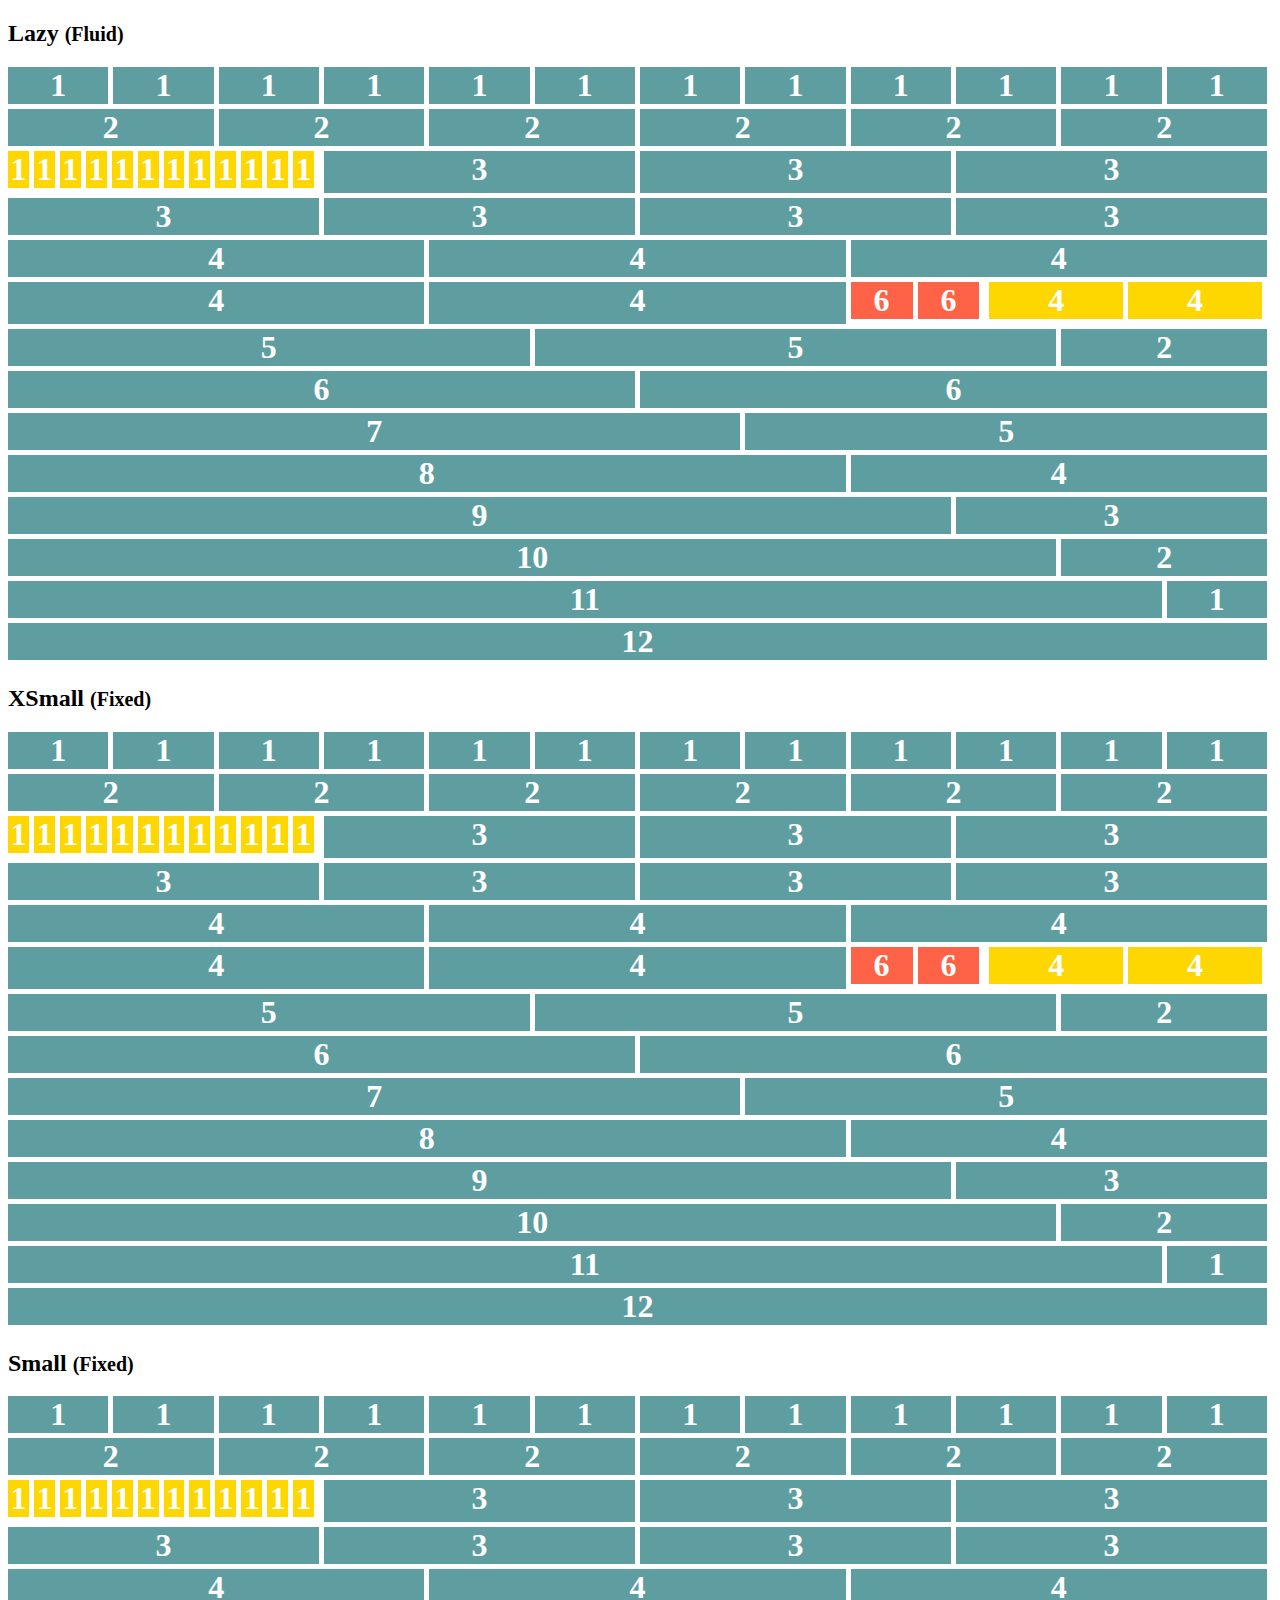
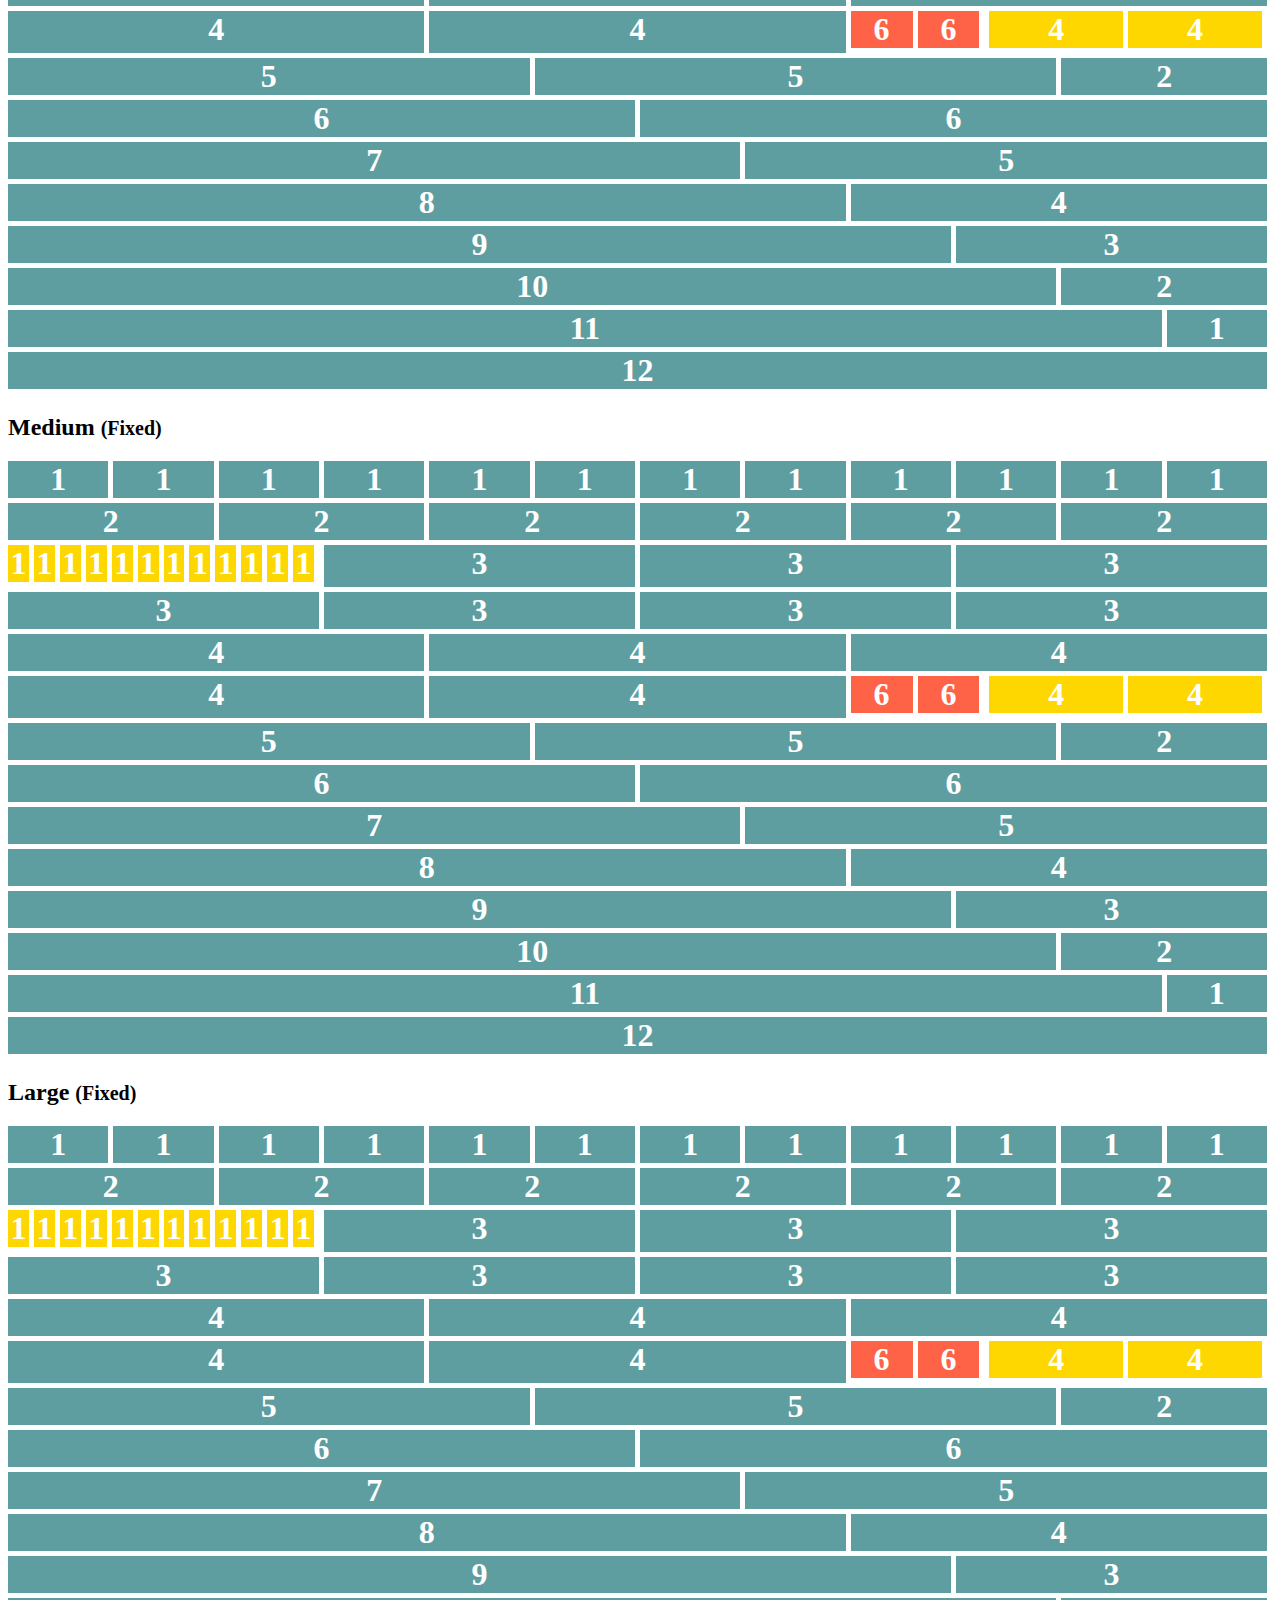
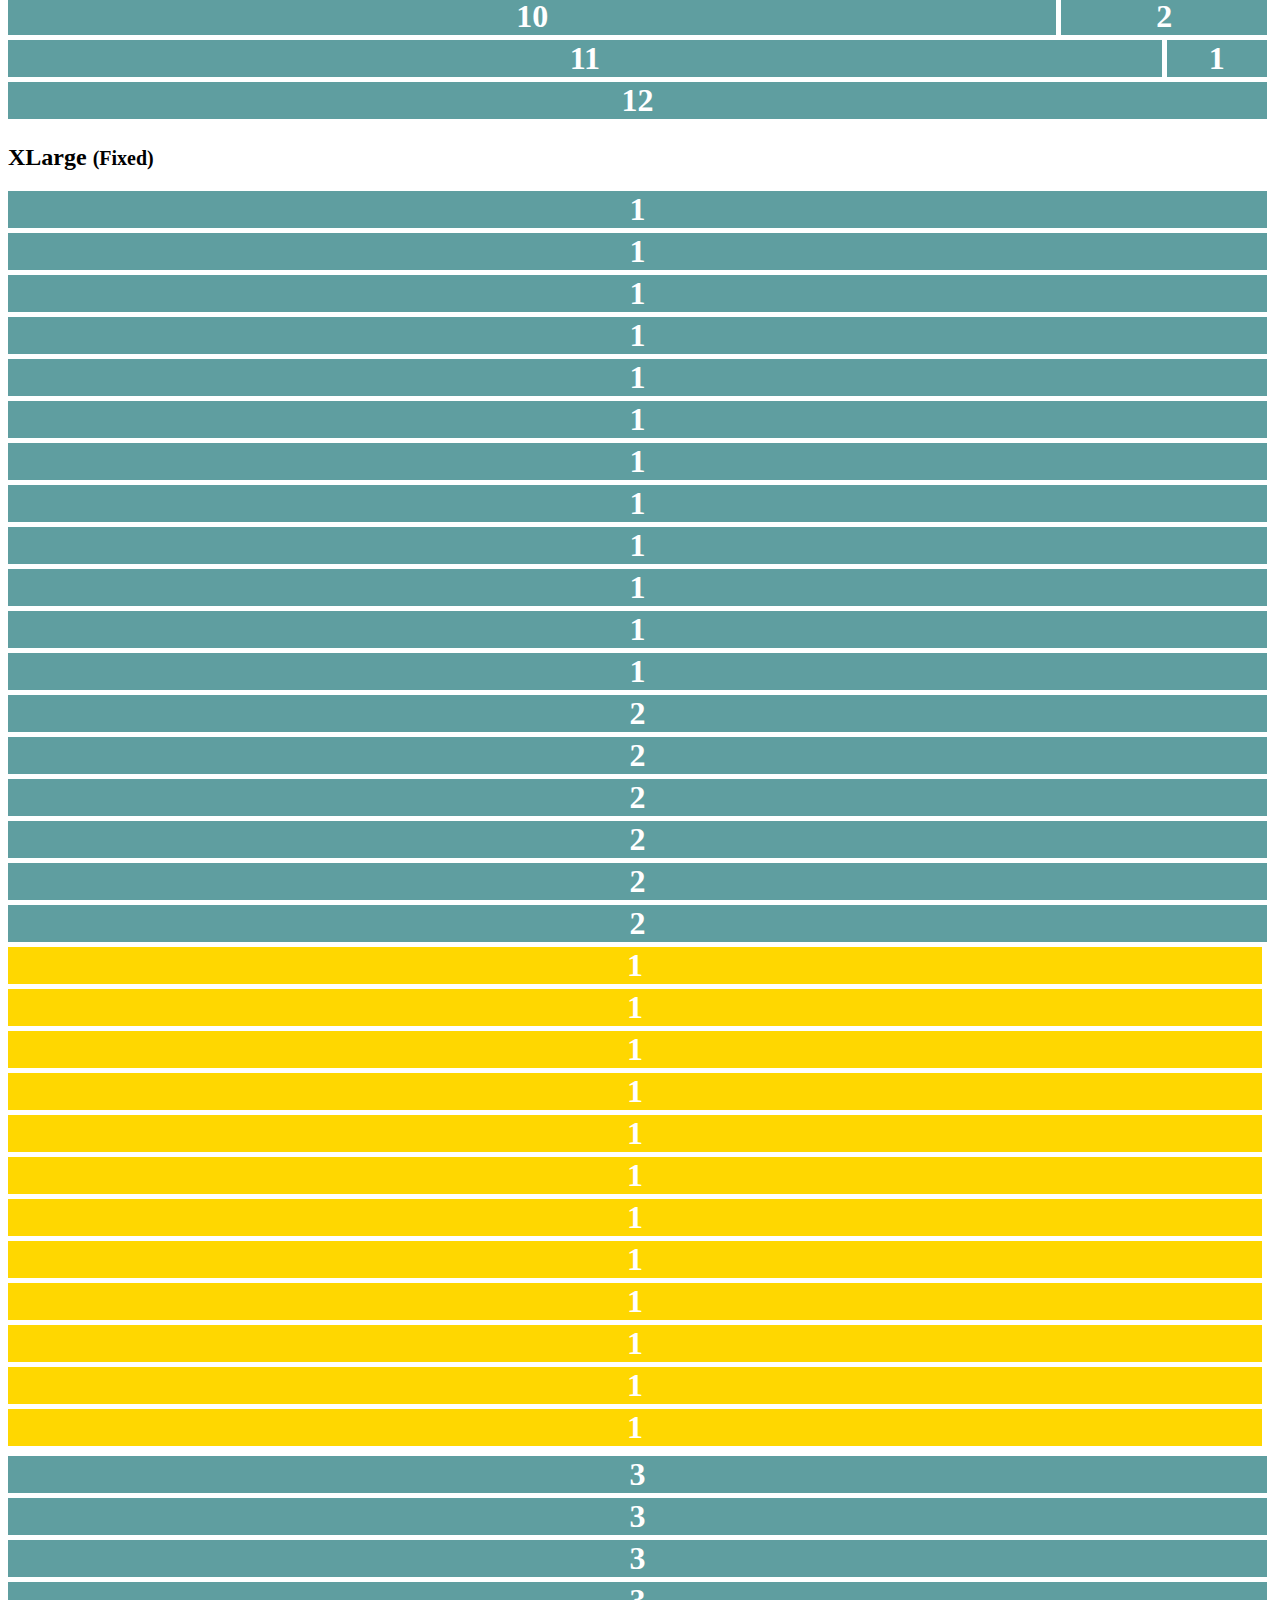
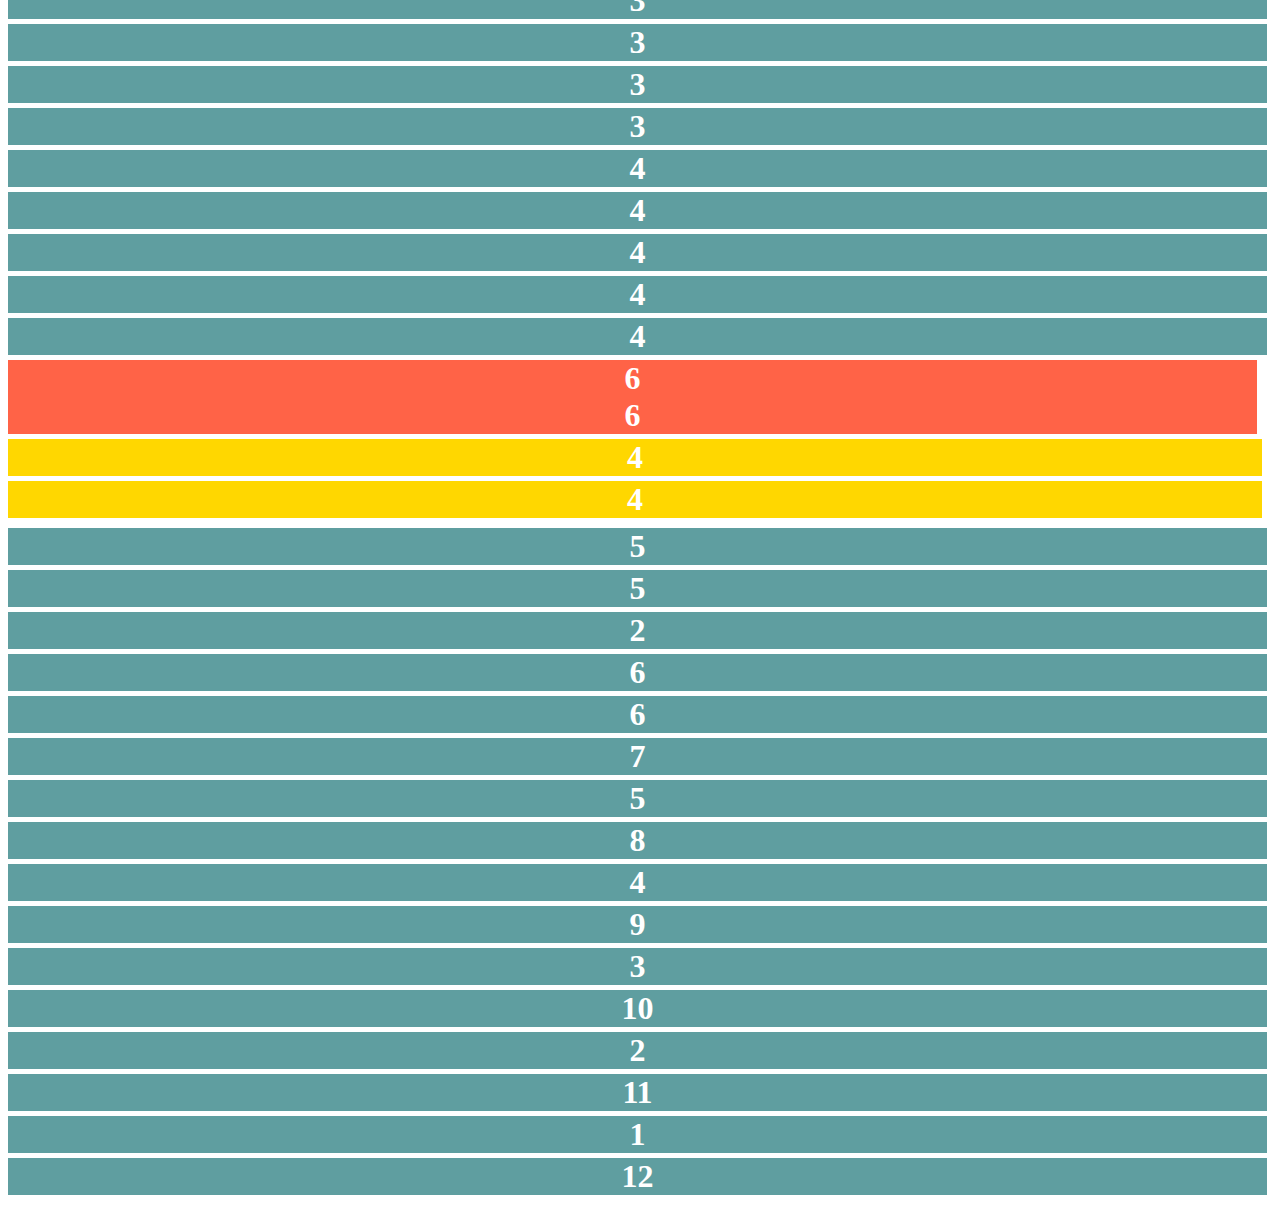
==== commit 9d3a6ef7: "Updated demo with latest code base." ====
--- a/index.html
+++ b/index.html
@@ -11,712 +11,634 @@
     <![endif]-->
 </head>
 <body id="home">
-    <h2>Lazy <small>(Fluid)</small></h2>    
+    <h2>Lazy <small>(Fluid)</small></h2>
     <div class="birdhouse fluid">
         <div class="row">
-          <div class="columns-lazy-1">1</div>
-          <div class="columns-lazy-1">1</div>
-          <div class="columns-lazy-1">1</div>
-          <div class="columns-lazy-1">1</div>
-          <div class="columns-lazy-1">1</div>
-          <div class="columns-lazy-1">1</div>
-          <div class="columns-lazy-1">1</div>
-          <div class="columns-lazy-1">1</div>
-          <div class="columns-lazy-1">1</div>
-          <div class="columns-lazy-1">1</div>
-          <div class="columns-lazy-1">1</div>
-          <div class="columns-lazy-1">1</div>
-        </div>
-
-        <div class="row">
-          <div class="columns-lazy-2">2</div>
-          <div class="columns-lazy-2">2</div>
-          <div class="columns-lazy-2">2</div>
-          <div class="columns-lazy-2">2</div>
-          <div class="columns-lazy-2">2</div>
-          <div class="columns-lazy-2">2</div>
-        </div>
-
-        <div class="row">
-          <div class="columns-lazy-3">
-            <div class="row">
-              <div class="columns-lazy-1">1</div>
-              <div class="columns-lazy-1">1</div>
-              <div class="columns-lazy-1">1</div>
-              <div class="columns-lazy-1">1</div>
-              <div class="columns-lazy-1">1</div>
-              <div class="columns-lazy-1">1</div>
-              <div class="columns-lazy-1">1</div>
-              <div class="columns-lazy-1">1</div>
-              <div class="columns-lazy-1">1</div>
-              <div class="columns-lazy-1">1</div>
-              <div class="columns-lazy-1">1</div>
-              <div class="columns-lazy-1">1</div>
-            </div>
-          </div>
-          <div class="columns-lazy-3">3</div>
-          <div class="columns-lazy-3">3</div>
-          <div class="columns-lazy-3">3</div>
-        </div>
-
-        <div class="row">
-          <div class="columns-lazy-3">3</div>
-          <div class="columns-lazy-3">3</div>
-          <div class="columns-lazy-3">3</div>
-          <div class="columns-lazy-3">3</div>
-        </div>
-
-        <div class="row">
-          <div class="columns-lazy-4">4</div>
-          <div class="columns-lazy-4">4</div>
-          <div class="columns-lazy-4">4</div>
-        </div>
-
-        <div class="row">
-          <div class="columns-lazy-4">4</div>
-          <div class="columns-lazy-4">4</div>
-          <div class="columns-lazy-4">
-            <div class="row">
-              <div class="columns-lazy-4">
-                <div class="row">
-                  <div class="columns-lazy-6">6</div>
-                  <div class="columns-lazy-6">6</div>
-                </div>
-              </div>
-              <div class="columns-lazy-4">4</div>
-              <div class="columns-lazy-4">4</div>
-            </div>
-          </div>
-        </div>
-
-        <div class="row">
-          <div class="columns-lazy-5">5</div>
-          <div class="columns-lazy-5">5</div>
-          <div class="columns-lazy-2">2</div>
-        </div>
-
-        <div class="row">
-          <div class="columns-lazy-6">6</div>
-          <div class="columns-lazy-6">6</div>
-        </div>
-
-        <div class="row">
-          <div class="columns-lazy-7">7</div>
-          <div class="columns-lazy-5">5</div>
-        </div>
-
-        <div class="row">
-          <div class="columns-lazy-8">8</div>
-          <div class="columns-lazy-4">4</div>
-        </div>
-
-        <div class="row">
-          <div class="columns-lazy-9">9</div>
-          <div class="columns-lazy-3">3</div>
-        </div>
-
-        <div class="row">
-          <div class="columns-lazy-10">10</div>
-          <div class="columns-lazy-2">2</div>
-        </div>
-
-        <div class="row">
-          <div class="columns-lazy-11">11</div>
-          <div class="columns-lazy-1">1</div>
-        </div>
-
-        <div class="row">
-          <div class="columns-lazy-12">12</div>
+            <div class="columns-lazy-1">1</div>
+            <div class="columns-lazy-1">1</div>
+            <div class="columns-lazy-1">1</div>
+            <div class="columns-lazy-1">1</div>
+            <div class="columns-lazy-1">1</div>
+            <div class="columns-lazy-1">1</div>
+            <div class="columns-lazy-1">1</div>
+            <div class="columns-lazy-1">1</div>
+            <div class="columns-lazy-1">1</div>
+            <div class="columns-lazy-1">1</div>
+            <div class="columns-lazy-1">1</div>
+            <div class="columns-lazy-1">1</div>
+        </div>
+        <div class="row">
+            <div class="columns-lazy-2">2</div>
+            <div class="columns-lazy-2">2</div>
+            <div class="columns-lazy-2">2</div>
+            <div class="columns-lazy-2">2</div>
+            <div class="columns-lazy-2">2</div>
+            <div class="columns-lazy-2">2</div>
+        </div>
+        <div class="row">
+            <div class="columns-lazy-3">
+                <div class="row">
+                    <div class="columns-lazy-1">1</div>
+                    <div class="columns-lazy-1">1</div>
+                    <div class="columns-lazy-1">1</div>
+                    <div class="columns-lazy-1">1</div>
+                    <div class="columns-lazy-1">1</div>
+                    <div class="columns-lazy-1">1</div>
+                    <div class="columns-lazy-1">1</div>
+                    <div class="columns-lazy-1">1</div>
+                    <div class="columns-lazy-1">1</div>
+                    <div class="columns-lazy-1">1</div>
+                    <div class="columns-lazy-1">1</div>
+                    <div class="columns-lazy-1">1</div>
+                </div>
+            </div>
+            <div class="columns-lazy-3">3</div>
+            <div class="columns-lazy-3">3</div>
+            <div class="columns-lazy-3">3</div>
+        </div>
+        <div class="row">
+            <div class="columns-lazy-3">3</div>
+            <div class="columns-lazy-3">3</div>
+            <div class="columns-lazy-3">3</div>
+            <div class="columns-lazy-3">3</div>
+        </div>
+        <div class="row">
+            <div class="columns-lazy-4">4</div>
+            <div class="columns-lazy-4">4</div>
+            <div class="columns-lazy-4">4</div>
+        </div>
+        <div class="row">
+            <div class="columns-lazy-4">4</div>
+            <div class="columns-lazy-4">4</div>
+            <div class="columns-lazy-4">
+                <div class="row">
+                    <div class="columns-lazy-4">
+                        <div class="row">
+                            <div class="columns-lazy-6">6</div>
+                            <div class="columns-lazy-6">6</div>
+                        </div>
+                    </div>
+                    <div class="columns-lazy-4">4</div>
+                    <div class="columns-lazy-4">4</div>
+                </div>
+            </div>
+        </div>
+        <div class="row">
+            <div class="columns-lazy-5">5</div>
+            <div class="columns-lazy-5">5</div>
+            <div class="columns-lazy-2">2</div>
+        </div>
+        <div class="row">
+            <div class="columns-lazy-6">6</div>
+            <div class="columns-lazy-6">6</div>
+        </div>
+        <div class="row">
+            <div class="columns-lazy-7">7</div>
+            <div class="columns-lazy-5">5</div>
+        </div>
+        <div class="row">
+            <div class="columns-lazy-8">8</div>
+            <div class="columns-lazy-4">4</div>
+        </div>
+        <div class="row">
+            <div class="columns-lazy-9">9</div>
+            <div class="columns-lazy-3">3</div>
+        </div>
+        <div class="row">
+            <div class="columns-lazy-10">10</div>
+            <div class="columns-lazy-2">2</div>
+        </div>
+        <div class="row">
+            <div class="columns-lazy-11">11</div>
+            <div class="columns-lazy-1">1</div>
+        </div>
+        <div class="row">
+            <div class="columns-lazy-12">12</div>
         </div>
     </div>
-    <h2>XSmall <small>(Fixed)</small></h2>    
+    <h2>XSmall <small>(Fixed)</small></h2>
     <div class="birdhouse">
         <div class="row">
-          <div class="columns-xsmall-1">1</div>
-          <div class="columns-xsmall-1">1</div>
-          <div class="columns-xsmall-1">1</div>
-          <div class="columns-xsmall-1">1</div>
-          <div class="columns-xsmall-1">1</div>
-          <div class="columns-xsmall-1">1</div>
-          <div class="columns-xsmall-1">1</div>
-          <div class="columns-xsmall-1">1</div>
-          <div class="columns-xsmall-1">1</div>
-          <div class="columns-xsmall-1">1</div>
-          <div class="columns-xsmall-1">1</div>
-          <div class="columns-xsmall-1">1</div>
-        </div>
-
-        <div class="row">
-          <div class="columns-xsmall-2">2</div>
-          <div class="columns-xsmall-2">2</div>
-          <div class="columns-xsmall-2">2</div>
-          <div class="columns-xsmall-2">2</div>
-          <div class="columns-xsmall-2">2</div>
-          <div class="columns-xsmall-2">2</div>
-        </div>
-
-        <div class="row">
-          <div class="columns-xsmall-3">
-            <div class="row">
-              <div class="columns-xsmall-1">1</div>
-              <div class="columns-xsmall-1">1</div>
-              <div class="columns-xsmall-1">1</div>
-              <div class="columns-xsmall-1">1</div>
-              <div class="columns-xsmall-1">1</div>
-              <div class="columns-xsmall-1">1</div>
-              <div class="columns-xsmall-1">1</div>
-              <div class="columns-xsmall-1">1</div>
-              <div class="columns-xsmall-1">1</div>
-              <div class="columns-xsmall-1">1</div>
-              <div class="columns-xsmall-1">1</div>
-              <div class="columns-xsmall-1">1</div>
-            </div>
-          </div>
-          <div class="columns-xsmall-3">3</div>
-          <div class="columns-xsmall-3">3</div>
-          <div class="columns-xsmall-3">3</div>
-        </div>
-
-        <div class="row">
-          <div class="columns-xsmall-3">3</div>
-          <div class="columns-xsmall-3">3</div>
-          <div class="columns-xsmall-3">3</div>
-          <div class="columns-xsmall-3">3</div>
-        </div>
-
-        <div class="row">
-          <div class="columns-xsmall-4">4</div>
-          <div class="columns-xsmall-4">4</div>
-          <div class="columns-xsmall-4">4</div>
-        </div>
-
-        <div class="row">
-          <div class="columns-xsmall-4">4</div>
-          <div class="columns-xsmall-4">4</div>
-          <div class="columns-xsmall-4">
-            <div class="row">
-              <div class="columns-xsmall-4">
-                <div class="row">
-                  <div class="columns-xsmall-6">6</div>
-                  <div class="columns-xsmall-6">6</div>
-                </div>
-              </div>
-              <div class="columns-xsmall-4">4</div>
-              <div class="columns-xsmall-4">4</div>
-            </div>
-          </div>
-        </div>
-
-        <div class="row">
-          <div class="columns-xsmall-5">5</div>
-          <div class="columns-xsmall-5">5</div>
-          <div class="columns-xsmall-2">2</div>
-        </div>
-
-        <div class="row">
-          <div class="columns-xsmall-6">6</div>
-          <div class="columns-xsmall-6">6</div>
-        </div>
-
-        <div class="row">
-          <div class="columns-xsmall-7">7</div>
-          <div class="columns-xsmall-5">5</div>
-        </div>
-
-        <div class="row">
-          <div class="columns-xsmall-8">8</div>
-          <div class="columns-xsmall-4">4</div>
-        </div>
-
-        <div class="row">
-          <div class="columns-xsmall-9">9</div>
-          <div class="columns-xsmall-3">3</div>
-        </div>
-
-        <div class="row">
-          <div class="columns-xsmall-10">10</div>
-          <div class="columns-xsmall-2">2</div>
-        </div>
-
-        <div class="row">
-          <div class="columns-xsmall-11">11</div>
-          <div class="columns-xsmall-1">1</div>
-        </div>
-
-        <div class="row">
-          <div class="columns-xsmall-12">12</div>
-        </div>
-    </div>        
+            <div class="columns-xsmall-1">1</div>
+            <div class="columns-xsmall-1">1</div>
+            <div class="columns-xsmall-1">1</div>
+            <div class="columns-xsmall-1">1</div>
+            <div class="columns-xsmall-1">1</div>
+            <div class="columns-xsmall-1">1</div>
+            <div class="columns-xsmall-1">1</div>
+            <div class="columns-xsmall-1">1</div>
+            <div class="columns-xsmall-1">1</div>
+            <div class="columns-xsmall-1">1</div>
+            <div class="columns-xsmall-1">1</div>
+            <div class="columns-xsmall-1">1</div>
+        </div>
+        <div class="row">
+            <div class="columns-xsmall-2">2</div>
+            <div class="columns-xsmall-2">2</div>
+            <div class="columns-xsmall-2">2</div>
+            <div class="columns-xsmall-2">2</div>
+            <div class="columns-xsmall-2">2</div>
+            <div class="columns-xsmall-2">2</div>
+        </div>
+        <div class="row">
+            <div class="columns-xsmall-3">
+                <div class="row">
+                    <div class="columns-xsmall-1">1</div>
+                    <div class="columns-xsmall-1">1</div>
+                    <div class="columns-xsmall-1">1</div>
+                    <div class="columns-xsmall-1">1</div>
+                    <div class="columns-xsmall-1">1</div>
+                    <div class="columns-xsmall-1">1</div>
+                    <div class="columns-xsmall-1">1</div>
+                    <div class="columns-xsmall-1">1</div>
+                    <div class="columns-xsmall-1">1</div>
+                    <div class="columns-xsmall-1">1</div>
+                    <div class="columns-xsmall-1">1</div>
+                    <div class="columns-xsmall-1">1</div>
+                </div>
+            </div>
+            <div class="columns-xsmall-3">3</div>
+            <div class="columns-xsmall-3">3</div>
+            <div class="columns-xsmall-3">3</div>
+        </div>
+        <div class="row">
+            <div class="columns-xsmall-3">3</div>
+            <div class="columns-xsmall-3">3</div>
+            <div class="columns-xsmall-3">3</div>
+            <div class="columns-xsmall-3">3</div>
+        </div>
+        <div class="row">
+            <div class="columns-xsmall-4">4</div>
+            <div class="columns-xsmall-4">4</div>
+            <div class="columns-xsmall-4">4</div>
+        </div>
+        <div class="row">
+            <div class="columns-xsmall-4">4</div>
+            <div class="columns-xsmall-4">4</div>
+            <div class="columns-xsmall-4">
+                <div class="row">
+                    <div class="columns-xsmall-4">
+                        <div class="row">
+                            <div class="columns-xsmall-6">6</div>
+                            <div class="columns-xsmall-6">6</div>
+                        </div>
+                    </div>
+                    <div class="columns-xsmall-4">4</div>
+                    <div class="columns-xsmall-4">4</div>
+                </div>
+            </div>
+        </div>
+        <div class="row">
+            <div class="columns-xsmall-5">5</div>
+            <div class="columns-xsmall-5">5</div>
+            <div class="columns-xsmall-2">2</div>
+        </div>
+        <div class="row">
+            <div class="columns-xsmall-6">6</div>
+            <div class="columns-xsmall-6">6</div>
+        </div>
+        <div class="row">
+            <div class="columns-xsmall-7">7</div>
+            <div class="columns-xsmall-5">5</div>
+        </div>
+        <div class="row">
+            <div class="columns-xsmall-8">8</div>
+            <div class="columns-xsmall-4">4</div>
+        </div>
+        <div class="row">
+            <div class="columns-xsmall-9">9</div>
+            <div class="columns-xsmall-3">3</div>
+        </div>
+        <div class="row">
+            <div class="columns-xsmall-10">10</div>
+            <div class="columns-xsmall-2">2</div>
+        </div>
+        <div class="row">
+            <div class="columns-xsmall-11">11</div>
+            <div class="columns-xsmall-1">1</div>
+        </div>
+        <div class="row">
+            <div class="columns-xsmall-12">12</div>
+        </div>
+    </div>
     <h2>Small <small>(Fixed)</small></h2>
-     <div class="birdhouse">
-        <div class="row">
-          <div class="columns-small-1">1</div>
-          <div class="columns-small-1">1</div>
-          <div class="columns-small-1">1</div>
-          <div class="columns-small-1">1</div>
-          <div class="columns-small-1">1</div>
-          <div class="columns-small-1">1</div>
-          <div class="columns-small-1">1</div>
-          <div class="columns-small-1">1</div>
-          <div class="columns-small-1">1</div>
-          <div class="columns-small-1">1</div>
-          <div class="columns-small-1">1</div>
-          <div class="columns-small-1">1</div>
-        </div>
-
-        <div class="row">
-          <div class="columns-small-2">2</div>
-          <div class="columns-small-2">2</div>
-          <div class="columns-small-2">2</div>
-          <div class="columns-small-2">2</div>
-          <div class="columns-small-2">2</div>
-          <div class="columns-small-2">2</div>
-        </div>
-
-        <div class="row">
-          <div class="columns-small-3">
-            <div class="row">
-              <div class="columns-small-1">1</div>
-              <div class="columns-small-1">1</div>
-              <div class="columns-small-1">1</div>
-              <div class="columns-small-1">1</div>
-              <div class="columns-small-1">1</div>
-              <div class="columns-small-1">1</div>
-              <div class="columns-small-1">1</div>
-              <div class="columns-small-1">1</div>
-              <div class="columns-small-1">1</div>
-              <div class="columns-small-1">1</div>
-              <div class="columns-small-1">1</div>
-              <div class="columns-small-1">1</div>
-            </div>
-          </div>
-          <div class="columns-small-3">3</div>
-          <div class="columns-small-3">3</div>
-          <div class="columns-small-3">3</div>
-        </div>
-
-        <div class="row">
-          <div class="columns-small-3">3</div>
-          <div class="columns-small-3">3</div>
-          <div class="columns-small-3">3</div>
-          <div class="columns-small-3">3</div>
-        </div>
-
-        <div class="row">
-          <div class="columns-small-4">4</div>
-          <div class="columns-small-4">4</div>
-          <div class="columns-small-4">4</div>
-        </div>
-
-        <div class="row">
-          <div class="columns-small-4">4</div>
-          <div class="columns-small-4">4</div>
-          <div class="columns-small-4">
-            <div class="row">
-              <div class="columns-small-4">
-                <div class="row">
-                  <div class="columns-small-6">6</div>
-                  <div class="columns-small-6">6</div>
-                </div>
-              </div>
-              <div class="columns-small-4">4</div>
-              <div class="columns-small-4">4</div>
-            </div>
-          </div>
-        </div>
-
-        <div class="row">
-          <div class="columns-small-5">5</div>
-          <div class="columns-small-5">5</div>
-          <div class="columns-small-2">2</div>
-        </div>
-
-        <div class="row">
-          <div class="columns-small-6">6</div>
-          <div class="columns-small-6">6</div>
-        </div>
-
-        <div class="row">
-          <div class="columns-small-7">7</div>
-          <div class="columns-small-5">5</div>
-        </div>
-
-        <div class="row">
-          <div class="columns-small-8">8</div>
-          <div class="columns-small-4">4</div>
-        </div>
-
-        <div class="row">
-          <div class="columns-small-9">9</div>
-          <div class="columns-small-3">3</div>
-        </div>
-
-        <div class="row">
-          <div class="columns-small-10">10</div>
-          <div class="columns-small-2">2</div>
-        </div>
-
-        <div class="row">
-          <div class="columns-small-11">11</div>
-          <div class="columns-small-1">1</div>
-        </div>
-
-        <div class="row">
-          <div class="columns-small-12">12</div>
+    <div class="birdhouse">
+        <div class="row">
+            <div class="columns-small-1">1</div>
+            <div class="columns-small-1">1</div>
+            <div class="columns-small-1">1</div>
+            <div class="columns-small-1">1</div>
+            <div class="columns-small-1">1</div>
+            <div class="columns-small-1">1</div>
+            <div class="columns-small-1">1</div>
+            <div class="columns-small-1">1</div>
+            <div class="columns-small-1">1</div>
+            <div class="columns-small-1">1</div>
+            <div class="columns-small-1">1</div>
+            <div class="columns-small-1">1</div>
+        </div>
+        <div class="row">
+            <div class="columns-small-2">2</div>
+            <div class="columns-small-2">2</div>
+            <div class="columns-small-2">2</div>
+            <div class="columns-small-2">2</div>
+            <div class="columns-small-2">2</div>
+            <div class="columns-small-2">2</div>
+        </div>
+        <div class="row">
+            <div class="columns-small-3">
+                <div class="row">
+                    <div class="columns-small-1">1</div>
+                    <div class="columns-small-1">1</div>
+                    <div class="columns-small-1">1</div>
+                    <div class="columns-small-1">1</div>
+                    <div class="columns-small-1">1</div>
+                    <div class="columns-small-1">1</div>
+                    <div class="columns-small-1">1</div>
+                    <div class="columns-small-1">1</div>
+                    <div class="columns-small-1">1</div>
+                    <div class="columns-small-1">1</div>
+                    <div class="columns-small-1">1</div>
+                    <div class="columns-small-1">1</div>
+                </div>
+            </div>
+            <div class="columns-small-3">3</div>
+            <div class="columns-small-3">3</div>
+            <div class="columns-small-3">3</div>
+        </div>
+        <div class="row">
+            <div class="columns-small-3">3</div>
+            <div class="columns-small-3">3</div>
+            <div class="columns-small-3">3</div>
+            <div class="columns-small-3">3</div>
+        </div>
+        <div class="row">
+            <div class="columns-small-4">4</div>
+            <div class="columns-small-4">4</div>
+            <div class="columns-small-4">4</div>
+        </div>
+        <div class="row">
+            <div class="columns-small-4">4</div>
+            <div class="columns-small-4">4</div>
+            <div class="columns-small-4">
+                <div class="row">
+                    <div class="columns-small-4">
+                        <div class="row">
+                            <div class="columns-small-6">6</div>
+                            <div class="columns-small-6">6</div>
+                        </div>
+                    </div>
+                    <div class="columns-small-4">4</div>
+                    <div class="columns-small-4">4</div>
+                </div>
+            </div>
+        </div>
+        <div class="row">
+            <div class="columns-small-5">5</div>
+            <div class="columns-small-5">5</div>
+            <div class="columns-small-2">2</div>
+        </div>
+        <div class="row">
+            <div class="columns-small-6">6</div>
+            <div class="columns-small-6">6</div>
+        </div>
+        <div class="row">
+            <div class="columns-small-7">7</div>
+            <div class="columns-small-5">5</div>
+        </div>
+        <div class="row">
+            <div class="columns-small-8">8</div>
+            <div class="columns-small-4">4</div>
+        </div>
+        <div class="row">
+            <div class="columns-small-9">9</div>
+            <div class="columns-small-3">3</div>
+        </div>
+        <div class="row">
+            <div class="columns-small-10">10</div>
+            <div class="columns-small-2">2</div>
+        </div>
+        <div class="row">
+            <div class="columns-small-11">11</div>
+            <div class="columns-small-1">1</div>
+        </div>
+        <div class="row">
+            <div class="columns-small-12">12</div>
         </div>
     </div>
-    <h2>Medium <small>(Fixed)</small></h2>    
+    <h2>Medium <small>(Fixed)</small></h2>
     <div class="birdhouse">
         <div class="row">
-          <div class="columns-medium-1">1</div>
-          <div class="columns-medium-1">1</div>
-          <div class="columns-medium-1">1</div>
-          <div class="columns-medium-1">1</div>
-          <div class="columns-medium-1">1</div>
-          <div class="columns-medium-1">1</div>
-          <div class="columns-medium-1">1</div>
-          <div class="columns-medium-1">1</div>
-          <div class="columns-medium-1">1</div>
-          <div class="columns-medium-1">1</div>
-          <div class="columns-medium-1">1</div>
-          <div class="columns-medium-1">1</div>
-        </div>
-
-        <div class="row">
-          <div class="columns-medium-2">2</div>
-          <div class="columns-medium-2">2</div>
-          <div class="columns-medium-2">2</div>
-          <div class="columns-medium-2">2</div>
-          <div class="columns-medium-2">2</div>
-          <div class="columns-medium-2">2</div>
-        </div>
-
-        <div class="row">
-          <div class="columns-medium-3">
-            <div class="row">
-              <div class="columns-medium-1">1</div>
-              <div class="columns-medium-1">1</div>
-              <div class="columns-medium-1">1</div>
-              <div class="columns-medium-1">1</div>
-              <div class="columns-medium-1">1</div>
-              <div class="columns-medium-1">1</div>
-              <div class="columns-medium-1">1</div>
-              <div class="columns-medium-1">1</div>
-              <div class="columns-medium-1">1</div>
-              <div class="columns-medium-1">1</div>
-              <div class="columns-medium-1">1</div>
-              <div class="columns-medium-1">1</div>
-            </div>
-          </div>
-          <div class="columns-medium-3">3</div>
-          <div class="columns-medium-3">3</div>
-          <div class="columns-medium-3">3</div>
-        </div>
-
-        <div class="row">
-          <div class="columns-medium-3">3</div>
-          <div class="columns-medium-3">3</div>
-          <div class="columns-medium-3">3</div>
-          <div class="columns-medium-3">3</div>
-        </div>
-
-        <div class="row">
-          <div class="columns-medium-4">4</div>
-          <div class="columns-medium-4">4</div>
-          <div class="columns-medium-4">4</div>
-        </div>
-
-        <div class="row">
-          <div class="columns-medium-4">4</div>
-          <div class="columns-medium-4">4</div>
-          <div class="columns-medium-4">
-            <div class="row">
-              <div class="columns-medium-4">
-                <div class="row">
-                  <div class="columns-medium-6">6</div>
-                  <div class="columns-medium-6">6</div>
-                </div>
-              </div>
-              <div class="columns-medium-4">4</div>
-              <div class="columns-medium-4">4</div>
-            </div>
-          </div>
-        </div>
-
-        <div class="row">
-          <div class="columns-medium-5">5</div>
-          <div class="columns-medium-5">5</div>
-          <div class="columns-medium-2">2</div>
-        </div>
-
-        <div class="row">
-          <div class="columns-medium-6">6</div>
-          <div class="columns-medium-6">6</div>
-        </div>
-
-        <div class="row">
-          <div class="columns-medium-7">7</div>
-          <div class="columns-medium-5">5</div>
-        </div>
-
-        <div class="row">
-          <div class="columns-medium-8">8</div>
-          <div class="columns-medium-4">4</div>
-        </div>
-
-        <div class="row">
-          <div class="columns-medium-9">9</div>
-          <div class="columns-medium-3">3</div>
-        </div>
-
-        <div class="row">
-          <div class="columns-medium-10">10</div>
-          <div class="columns-medium-2">2</div>
-        </div>
-
-        <div class="row">
-          <div class="columns-medium-11">11</div>
-          <div class="columns-medium-1">1</div>
-        </div>
-
-        <div class="row">
-          <div class="columns-medium-12">12</div>
+            <div class="columns-medium-1">1</div>
+            <div class="columns-medium-1">1</div>
+            <div class="columns-medium-1">1</div>
+            <div class="columns-medium-1">1</div>
+            <div class="columns-medium-1">1</div>
+            <div class="columns-medium-1">1</div>
+            <div class="columns-medium-1">1</div>
+            <div class="columns-medium-1">1</div>
+            <div class="columns-medium-1">1</div>
+            <div class="columns-medium-1">1</div>
+            <div class="columns-medium-1">1</div>
+            <div class="columns-medium-1">1</div>
+        </div>
+        <div class="row">
+            <div class="columns-medium-2">2</div>
+            <div class="columns-medium-2">2</div>
+            <div class="columns-medium-2">2</div>
+            <div class="columns-medium-2">2</div>
+            <div class="columns-medium-2">2</div>
+            <div class="columns-medium-2">2</div>
+        </div>
+        <div class="row">
+            <div class="columns-medium-3">
+                <div class="row">
+                    <div class="columns-medium-1">1</div>
+                    <div class="columns-medium-1">1</div>
+                    <div class="columns-medium-1">1</div>
+                    <div class="columns-medium-1">1</div>
+                    <div class="columns-medium-1">1</div>
+                    <div class="columns-medium-1">1</div>
+                    <div class="columns-medium-1">1</div>
+                    <div class="columns-medium-1">1</div>
+                    <div class="columns-medium-1">1</div>
+                    <div class="columns-medium-1">1</div>
+                    <div class="columns-medium-1">1</div>
+                    <div class="columns-medium-1">1</div>
+                </div>
+            </div>
+            <div class="columns-medium-3">3</div>
+            <div class="columns-medium-3">3</div>
+            <div class="columns-medium-3">3</div>
+        </div>
+        <div class="row">
+            <div class="columns-medium-3">3</div>
+            <div class="columns-medium-3">3</div>
+            <div class="columns-medium-3">3</div>
+            <div class="columns-medium-3">3</div>
+        </div>
+        <div class="row">
+            <div class="columns-medium-4">4</div>
+            <div class="columns-medium-4">4</div>
+            <div class="columns-medium-4">4</div>
+        </div>
+        <div class="row">
+            <div class="columns-medium-4">4</div>
+            <div class="columns-medium-4">4</div>
+            <div class="columns-medium-4">
+                <div class="row">
+                    <div class="columns-medium-4">
+                        <div class="row">
+                            <div class="columns-medium-6">6</div>
+                            <div class="columns-medium-6">6</div>
+                        </div>
+                    </div>
+                    <div class="columns-medium-4">4</div>
+                    <div class="columns-medium-4">4</div>
+                </div>
+            </div>
+        </div>
+        <div class="row">
+            <div class="columns-medium-5">5</div>
+            <div class="columns-medium-5">5</div>
+            <div class="columns-medium-2">2</div>
+        </div>
+        <div class="row">
+            <div class="columns-medium-6">6</div>
+            <div class="columns-medium-6">6</div>
+        </div>
+        <div class="row">
+            <div class="columns-medium-7">7</div>
+            <div class="columns-medium-5">5</div>
+        </div>
+        <div class="row">
+            <div class="columns-medium-8">8</div>
+            <div class="columns-medium-4">4</div>
+        </div>
+        <div class="row">
+            <div class="columns-medium-9">9</div>
+            <div class="columns-medium-3">3</div>
+        </div>
+        <div class="row">
+            <div class="columns-medium-10">10</div>
+            <div class="columns-medium-2">2</div>
+        </div>
+        <div class="row">
+            <div class="columns-medium-11">11</div>
+            <div class="columns-medium-1">1</div>
+        </div>
+        <div class="row">
+            <div class="columns-medium-12">12</div>
         </div>
     </div>
-    <h2>Large <small>(Fixed)</small></h2>    
+    <h2>Large <small>(Fixed)</small></h2>
     <div class="birdhouse">
-                <div class="row">
-          <div class="columns-large-1">1</div>
-          <div class="columns-large-1">1</div>
-          <div class="columns-large-1">1</div>
-          <div class="columns-large-1">1</div>
-          <div class="columns-large-1">1</div>
-          <div class="columns-large-1">1</div>
-          <div class="columns-large-1">1</div>
-          <div class="columns-large-1">1</div>
-          <div class="columns-large-1">1</div>
-          <div class="columns-large-1">1</div>
-          <div class="columns-large-1">1</div>
-          <div class="columns-large-1">1</div>
-        </div>
-
-        <div class="row">
-          <div class="columns-large-2">2</div>
-          <div class="columns-large-2">2</div>
-          <div class="columns-large-2">2</div>
-          <div class="columns-large-2">2</div>
-          <div class="columns-large-2">2</div>
-          <div class="columns-large-2">2</div>
-        </div>
-
-        <div class="row">
-          <div class="columns-large-3">
-            <div class="row">
-              <div class="columns-large-1">1</div>
-              <div class="columns-large-1">1</div>
-              <div class="columns-large-1">1</div>
-              <div class="columns-large-1">1</div>
-              <div class="columns-large-1">1</div>
-              <div class="columns-large-1">1</div>
-              <div class="columns-large-1">1</div>
-              <div class="columns-large-1">1</div>
-              <div class="columns-large-1">1</div>
-              <div class="columns-large-1">1</div>
-              <div class="columns-large-1">1</div>
-              <div class="columns-large-1">1</div>
-            </div>
-          </div>
-          <div class="columns-large-3">3</div>
-          <div class="columns-large-3">3</div>
-          <div class="columns-large-3">3</div>
-        </div>
-
-        <div class="row">
-          <div class="columns-large-3">3</div>
-          <div class="columns-large-3">3</div>
-          <div class="columns-large-3">3</div>
-          <div class="columns-large-3">3</div>
-        </div>
-
-        <div class="row">
-          <div class="columns-large-4">4</div>
-          <div class="columns-large-4">4</div>
-          <div class="columns-large-4">4</div>
-        </div>
-
-        <div class="row">
-          <div class="columns-large-4">4</div>
-          <div class="columns-large-4">4</div>
-          <div class="columns-large-4">
-            <div class="row">
-              <div class="columns-large-4">
-                <div class="row">
-                  <div class="columns-large-6">6</div>
-                  <div class="columns-large-6">6</div>
-                </div>
-              </div>
-              <div class="columns-large-4">4</div>
-              <div class="columns-large-4">4</div>
-            </div>
-          </div>
-        </div>
-
-        <div class="row">
-          <div class="columns-large-5">5</div>
-          <div class="columns-large-5">5</div>
-          <div class="columns-large-2">2</div>
-        </div>
-
-        <div class="row">
-          <div class="columns-large-6">6</div>
-          <div class="columns-large-6">6</div>
-        </div>
-
-        <div class="row">
-          <div class="columns-large-7">7</div>
-          <div class="columns-large-5">5</div>
-        </div>
-
-        <div class="row">
-          <div class="columns-large-8">8</div>
-          <div class="columns-large-4">4</div>
-        </div>
-
-        <div class="row">
-          <div class="columns-large-9">9</div>
-          <div class="columns-large-3">3</div>
-        </div>
-
-        <div class="row">
-          <div class="columns-large-10">10</div>
-          <div class="columns-large-2">2</div>
-        </div>
-
-        <div class="row">
-          <div class="columns-large-11">11</div>
-          <div class="columns-large-1">1</div>
-        </div>
-
-        <div class="row">
-          <div class="columns-large-12">12</div>
+        <div class="row">
+            <div class="columns-large-1">1</div>
+            <div class="columns-large-1">1</div>
+            <div class="columns-large-1">1</div>
+            <div class="columns-large-1">1</div>
+            <div class="columns-large-1">1</div>
+            <div class="columns-large-1">1</div>
+            <div class="columns-large-1">1</div>
+            <div class="columns-large-1">1</div>
+            <div class="columns-large-1">1</div>
+            <div class="columns-large-1">1</div>
+            <div class="columns-large-1">1</div>
+            <div class="columns-large-1">1</div>
+        </div>
+        <div class="row">
+            <div class="columns-large-2">2</div>
+            <div class="columns-large-2">2</div>
+            <div class="columns-large-2">2</div>
+            <div class="columns-large-2">2</div>
+            <div class="columns-large-2">2</div>
+            <div class="columns-large-2">2</div>
+        </div>
+        <div class="row">
+            <div class="columns-large-3">
+                <div class="row">
+                    <div class="columns-large-1">1</div>
+                    <div class="columns-large-1">1</div>
+                    <div class="columns-large-1">1</div>
+                    <div class="columns-large-1">1</div>
+                    <div class="columns-large-1">1</div>
+                    <div class="columns-large-1">1</div>
+                    <div class="columns-large-1">1</div>
+                    <div class="columns-large-1">1</div>
+                    <div class="columns-large-1">1</div>
+                    <div class="columns-large-1">1</div>
+                    <div class="columns-large-1">1</div>
+                    <div class="columns-large-1">1</div>
+                </div>
+            </div>
+            <div class="columns-large-3">3</div>
+            <div class="columns-large-3">3</div>
+            <div class="columns-large-3">3</div>
+        </div>
+        <div class="row">
+            <div class="columns-large-3">3</div>
+            <div class="columns-large-3">3</div>
+            <div class="columns-large-3">3</div>
+            <div class="columns-large-3">3</div>
+        </div>
+        <div class="row">
+            <div class="columns-large-4">4</div>
+            <div class="columns-large-4">4</div>
+            <div class="columns-large-4">4</div>
+        </div>
+        <div class="row">
+            <div class="columns-large-4">4</div>
+            <div class="columns-large-4">4</div>
+            <div class="columns-large-4">
+                <div class="row">
+                    <div class="columns-large-4">
+                        <div class="row">
+                            <div class="columns-large-6">6</div>
+                            <div class="columns-large-6">6</div>
+                        </div>
+                    </div>
+                    <div class="columns-large-4">4</div>
+                    <div class="columns-large-4">4</div>
+                </div>
+            </div>
+        </div>
+        <div class="row">
+            <div class="columns-large-5">5</div>
+            <div class="columns-large-5">5</div>
+            <div class="columns-large-2">2</div>
+        </div>
+        <div class="row">
+            <div class="columns-large-6">6</div>
+            <div class="columns-large-6">6</div>
+        </div>
+        <div class="row">
+            <div class="columns-large-7">7</div>
+            <div class="columns-large-5">5</div>
+        </div>
+        <div class="row">
+            <div class="columns-large-8">8</div>
+            <div class="columns-large-4">4</div>
+        </div>
+        <div class="row">
+            <div class="columns-large-9">9</div>
+            <div class="columns-large-3">3</div>
+        </div>
+        <div class="row">
+            <div class="columns-large-10">10</div>
+            <div class="columns-large-2">2</div>
+        </div>
+        <div class="row">
+            <div class="columns-large-11">11</div>
+            <div class="columns-large-1">1</div>
+        </div>
+        <div class="row">
+            <div class="columns-large-12">12</div>
         </div>
     </div>
-    <h2>XLarge <small>(Fixed)</small></h2>    
+    <h2>XLarge <small>(Fixed)</small></h2>
     <div class="birdhouse">
         <div class="row">
-          <div class="columns-xlarge-1">1</div>
-          <div class="columns-xlarge-1">1</div>
-          <div class="columns-xlarge-1">1</div>
-          <div class="columns-xlarge-1">1</div>
-          <div class="columns-xlarge-1">1</div>
-          <div class="columns-xlarge-1">1</div>
-          <div class="columns-xlarge-1">1</div>
-          <div class="columns-xlarge-1">1</div>
-          <div class="columns-xlarge-1">1</div>
-          <div class="columns-xlarge-1">1</div>
-          <div class="columns-xlarge-1">1</div>
-          <div class="columns-xlarge-1">1</div>
-        </div>
-
-        <div class="row">
-          <div class="columns-xlarge-2">2</div>
-          <div class="columns-xlarge-2">2</div>
-          <div class="columns-xlarge-2">2</div>
-          <div class="columns-xlarge-2">2</div>
-          <div class="columns-xlarge-2">2</div>
-          <div class="columns-xlarge-2">2</div>
-        </div>
-
-        <div class="row">
-          <div class="columns-xlarge-3">
-            <div class="row">
-              <div class="columns-xlarge-1">1</div>
-              <div class="columns-xlarge-1">1</div>
-              <div class="columns-xlarge-1">1</div>
-              <div class="columns-xlarge-1">1</div>
-              <div class="columns-xlarge-1">1</div>
-              <div class="columns-xlarge-1">1</div>
-              <div class="columns-xlarge-1">1</div>
-              <div class="columns-xlarge-1">1</div>
-              <div class="columns-xlarge-1">1</div>
-              <div class="columns-xlarge-1">1</div>
-              <div class="columns-xlarge-1">1</div>
-              <div class="columns-xlarge-1">1</div>
-            </div>
-          </div>
-          <div class="columns-xlarge-3">3</div>
-          <div class="columns-xlarge-3">3</div>
-          <div class="columns-xlarge-3">3</div>
-        </div>
-
-        <div class="row">
-          <div class="columns-xlarge-3">3</div>
-          <div class="columns-xlarge-3">3</div>
-          <div class="columns-xlarge-3">3</div>
-          <div class="columns-xlarge-3">3</div>
-        </div>
-
-        <div class="row">
-          <div class="columns-xlarge-4">4</div>
-          <div class="columns-xlarge-4">4</div>
-          <div class="columns-xlarge-4">4</div>
-        </div>
-
-        <div class="row">
-          <div class="columns-xlarge-4">4</div>
-          <div class="columns-xlarge-4">4</div>
-          <div class="columns-xlarge-4">
-            <div class="row">
-              <div class="columns-xlarge-4">
-                <div class="row">
-                  <div class="columns-xlarge-6">6</div>
-                  <div class="columns-xlarge-6">6</div>
-                </div>
-              </div>
-              <div class="columns-xlarge-4">4</div>
-              <div class="columns-xlarge-4">4</div>
-            </div>
-          </div>
-        </div>
-
-        <div class="row">
-          <div class="columns-xlarge-5">5</div>
-          <div class="columns-xlarge-5">5</div>
-          <div class="columns-xlarge-2">2</div>
-        </div>
-
-        <div class="row">
-          <div class="columns-xlarge-6">6</div>
-          <div class="columns-xlarge-6">6</div>
-        </div>
-
-        <div class="row">
-          <div class="columns-xlarge-7">7</div>
-          <div class="columns-xlarge-5">5</div>
-        </div>
-
-        <div class="row">
-          <div class="columns-xlarge-8">8</div>
-          <div class="columns-xlarge-4">4</div>
-        </div>
-
-        <div class="row">
-          <div class="columns-xlarge-9">9</div>
-          <div class="columns-xlarge-3">3</div>
-        </div>
-
-        <div class="row">
-          <div class="columns-xlarge-10">10</div>
-          <div class="columns-xlarge-2">2</div>
-        </div>
-
-        <div class="row">
-          <div class="columns-xlarge-11">11</div>
-          <div class="columns-xlarge-1">1</div>
-        </div>
-
-        <div class="row">
-          <div class="columns-xlarge-12">12</div>
+            <div class="columns-xlarge-1">1</div>
+            <div class="columns-xlarge-1">1</div>
+            <div class="columns-xlarge-1">1</div>
+            <div class="columns-xlarge-1">1</div>
+            <div class="columns-xlarge-1">1</div>
+            <div class="columns-xlarge-1">1</div>
+            <div class="columns-xlarge-1">1</div>
+            <div class="columns-xlarge-1">1</div>
+            <div class="columns-xlarge-1">1</div>
+            <div class="columns-xlarge-1">1</div>
+            <div class="columns-xlarge-1">1</div>
+            <div class="columns-xlarge-1">1</div>
+        </div>
+        <div class="row">
+            <div class="columns-xlarge-2">2</div>
+            <div class="columns-xlarge-2">2</div>
+            <div class="columns-xlarge-2">2</div>
+            <div class="columns-xlarge-2">2</div>
+            <div class="columns-xlarge-2">2</div>
+            <div class="columns-xlarge-2">2</div>
+        </div>
+        <div class="row">
+            <div class="columns-xlarge-3">
+                <div class="row">
+                    <div class="columns-xlarge-1">1</div>
+                    <div class="columns-xlarge-1">1</div>
+                    <div class="columns-xlarge-1">1</div>
+                    <div class="columns-xlarge-1">1</div>
+                    <div class="columns-xlarge-1">1</div>
+                    <div class="columns-xlarge-1">1</div>
+                    <div class="columns-xlarge-1">1</div>
+                    <div class="columns-xlarge-1">1</div>
+                    <div class="columns-xlarge-1">1</div>
+                    <div class="columns-xlarge-1">1</div>
+                    <div class="columns-xlarge-1">1</div>
+                    <div class="columns-xlarge-1">1</div>
+                </div>
+            </div>
+            <div class="columns-xlarge-3">3</div>
+            <div class="columns-xlarge-3">3</div>
+            <div class="columns-xlarge-3">3</div>
+        </div>
+        <div class="row">
+            <div class="columns-xlarge-3">3</div>
+            <div class="columns-xlarge-3">3</div>
+            <div class="columns-xlarge-3">3</div>
+            <div class="columns-xlarge-3">3</div>
+        </div>
+        <div class="row">
+            <div class="columns-xlarge-4">4</div>
+            <div class="columns-xlarge-4">4</div>
+            <div class="columns-xlarge-4">4</div>
+        </div>
+        <div class="row">
+            <div class="columns-xlarge-4">4</div>
+            <div class="columns-xlarge-4">4</div>
+            <div class="columns-xlarge-4">
+                <div class="row">
+                    <div class="columns-xlarge-4">
+                        <div class="row">
+                            <div class="columns-xlarge-6">6</div>
+                            <div class="columns-xlarge-6">6</div>
+                        </div>
+                    </div>
+                    <div class="columns-xlarge-4">4</div>
+                    <div class="columns-xlarge-4">4</div>
+                </div>
+            </div>
+        </div>
+        <div class="row">
+            <div class="columns-xlarge-5">5</div>
+            <div class="columns-xlarge-5">5</div>
+            <div class="columns-xlarge-2">2</div>
+        </div>
+        <div class="row">
+            <div class="columns-xlarge-6">6</div>
+            <div class="columns-xlarge-6">6</div>
+        </div>
+        <div class="row">
+            <div class="columns-xlarge-7">7</div>
+            <div class="columns-xlarge-5">5</div>
+        </div>
+        <div class="row">
+            <div class="columns-xlarge-8">8</div>
+            <div class="columns-xlarge-4">4</div>
+        </div>
+        <div class="row">
+            <div class="columns-xlarge-9">9</div>
+            <div class="columns-xlarge-3">3</div>
+        </div>
+        <div class="row">
+            <div class="columns-xlarge-10">10</div>
+            <div class="columns-xlarge-2">2</div>
+        </div>
+        <div class="row">
+            <div class="columns-xlarge-11">11</div>
+            <div class="columns-xlarge-1">1</div>
+        </div>
+        <div class="row">
+            <div class="columns-xlarge-12">12</div>
         </div>
     </div>
 </body>
--- a/css/birdhouse.min.css
+++ b/css/birdhouse.min.css
@@ -1 +1 @@
-.birdhouse{width:100%;max-width:100em;margin:0 auto}.birdhouse.fluid{width:100%;max-width:100%}.birdhouse *{-webkit-box-sizing:border-box;-moz-box-sizing:border-box;box-sizing:border-box}.birdhouse .row,.r{padding:0;margin:0;display:-ms-flexbox;display:-webkit-flex;display:flex;-ms-flex-direction:row;-webkit-flex-direction:row;flex-direction:row;-ms-flex-wrap:wrap;-webkit-flex-wrap:wrap;flex-wrap:wrap;-ms-flex-preferred-size:100%;-webkit-flex-basis:100%;flex-basis:100%}.birdhouse .r [class*=columns-],.birdhouse .r [class*=clz],.birdhouse .r [class*=cxs],.birdhouse .r [class*=csm],.birdhouse .r [class*=cmd],.birdhouse .r [class*=clg],.birdhouse .r [class*=cxl],.birdhouse .row [class*=columns-],.birdhouse .row [class*=clz],.birdhouse .row [class*=cxs],.birdhouse .row [class*=csm],.birdhouse .row [class*=cmd],.birdhouse .row [class*=clg],.birdhouse .row [class*=cxl]{-ms-flex-positive:1;-webkit-flex-grow:1;flex-grow:1;-ms-flex-negative:0;-webkit-flex-shrink:0;flex-shrink:0;-ms-flex-preferred-size:100%;-webkit-flex-basis:100%;flex-basis:100%;display:inline-flex}@media only screen{.birdhouse .row .clz1,.birdhouse .row .clz10,.birdhouse .row .clz11,.birdhouse .row .clz12,.birdhouse .row .clz2,.birdhouse .row .clz3,.birdhouse .row .clz4,.birdhouse .row .clz5,.birdhouse .row .clz6,.birdhouse .row .clz7,.birdhouse .row .clz8,.birdhouse .row .clz9,.birdhouse .row .columns-lazy-1,.birdhouse .row .columns-lazy-10,.birdhouse .row .columns-lazy-11,.birdhouse .row .columns-lazy-12,.birdhouse .row .columns-lazy-2,.birdhouse .row .columns-lazy-3,.birdhouse .row .columns-lazy-4,.birdhouse .row .columns-lazy-5,.birdhouse .row .columns-lazy-6,.birdhouse .row .columns-lazy-7,.birdhouse .row .columns-lazy-8,.birdhouse .row .columns-lazy-9{flex-basis:100%}.birdhouse .row .columns-xsmall-1,.birdhouse .row .cxs1{flex-basis:8.33333%}.birdhouse .row .columns-xsmall-2,.birdhouse .row .cxs2{flex-basis:16.66667%}.birdhouse .row .columns-xsmall-3,.birdhouse .row .cxs3{flex-basis:25%}.birdhouse .row .columns-xsmall-4,.birdhouse .row .cxs4{flex-basis:33.33333%}.birdhouse .row .columns-xsmall-5,.birdhouse .row .cxs5{flex-basis:41.66667%}.birdhouse .row .columns-xsmall-6,.birdhouse .row .cxs6{flex-basis:50%}.birdhouse .row .columns-xsmall-7,.birdhouse .row .cxs7{flex-basis:58.33333%}.birdhouse .row .columns-xsmall-8,.birdhouse .row .cxs8{flex-basis:66.66667%}.birdhouse .row .columns-xsmall-9,.birdhouse .row .cxs9{flex-basis:75%}.birdhouse .row .columns-xsmall-10,.birdhouse .row .cxs10{flex-basis:83.33333%}.birdhouse .row .columns-xsmall-11,.birdhouse .row .cxs11{flex-basis:91.66667%}.birdhouse .row .columns-xsmall-12,.birdhouse .row .cxs12{flex-basis:100%}}@media only screen and (min-width:40rem){.birdhouse .row .clz1,.birdhouse .row .columns-lazy-1{flex-basis:33.33333%}.birdhouse .row .clz2,.birdhouse .row .columns-lazy-2{flex-basis:66.66667%}.birdhouse .row .clz10,.birdhouse .row .clz11,.birdhouse .row .clz12,.birdhouse .row .clz3,.birdhouse .row .clz4,.birdhouse .row .clz5,.birdhouse .row .clz6,.birdhouse .row .clz7,.birdhouse .row .clz8,.birdhouse .row .clz9,.birdhouse .row .columns-lazy-10,.birdhouse .row .columns-lazy-11,.birdhouse .row .columns-lazy-12,.birdhouse .row .columns-lazy-3,.birdhouse .row .columns-lazy-4,.birdhouse .row .columns-lazy-5,.birdhouse .row .columns-lazy-6,.birdhouse .row .columns-lazy-7,.birdhouse .row .columns-lazy-8,.birdhouse .row .columns-lazy-9{flex-basis:100%}.birdhouse .row .columns-small-1,.birdhouse .row .csm1{flex-basis:8.33333%}.birdhouse .row .columns-small-2,.birdhouse .row .csm2{flex-basis:16.66667%}.birdhouse .row .columns-small-3,.birdhouse .row .csm3{flex-basis:25%}.birdhouse .row .columns-small-4,.birdhouse .row .csm4{flex-basis:33.33333%}.birdhouse .row .columns-small-5,.birdhouse .row .csm5{flex-basis:41.66667%}.birdhouse .row .columns-small-6,.birdhouse .row .csm6{flex-basis:50%}.birdhouse .row .columns-small-7,.birdhouse .row .csm7{flex-basis:58.33333%}.birdhouse .row .columns-small-8,.birdhouse .row .csm8{flex-basis:66.66667%}.birdhouse .row .columns-small-9,.birdhouse .row .csm9{flex-basis:75%}.birdhouse .row .columns-small-10,.birdhouse .row .csm10{flex-basis:83.33333%}.birdhouse .row .columns-small-11,.birdhouse .row .csm11{flex-basis:91.66667%}.birdhouse .row .columns-small-12,.birdhouse .row .csm12{flex-basis:100%}}@media only screen and (min-width:50rem){.birdhouse .row .clz1,.birdhouse .row .columns-lazy-1{flex-basis:16.66667%}.birdhouse .row .clz2,.birdhouse .row .columns-lazy-2{flex-basis:33.33333%}.birdhouse .row .clz3,.birdhouse .row .columns-lazy-3{flex-basis:50%}.birdhouse .row .clz4,.birdhouse .row .columns-lazy-4{flex-basis:66.66667%}.birdhouse .row .clz5,.birdhouse .row .columns-lazy-5{flex-basis:83.33333%}.birdhouse .row .clz10,.birdhouse .row .clz11,.birdhouse .row .clz12,.birdhouse .row .clz6,.birdhouse .row .clz7,.birdhouse .row .clz8,.birdhouse .row .clz9,.birdhouse .row .columns-lazy-10,.birdhouse .row .columns-lazy-11,.birdhouse .row .columns-lazy-12,.birdhouse .row .columns-lazy-6,.birdhouse .row .columns-lazy-7,.birdhouse .row .columns-lazy-8,.birdhouse .row .columns-lazy-9{flex-basis:100%}.birdhouse .row .cmd1,.birdhouse .row .columns-medium-1{flex-basis:8.33333%}.birdhouse .row .cmd2,.birdhouse .row .columns-medium-2{flex-basis:16.66667%}.birdhouse .row .cmd3,.birdhouse .row .columns-medium-3{flex-basis:25%}.birdhouse .row .cmd4,.birdhouse .row .columns-medium-4{flex-basis:33.33333%}.birdhouse .row .cmd5,.birdhouse .row .columns-medium-5{flex-basis:41.66667%}.birdhouse .row .cmd6,.birdhouse .row .columns-medium-6{flex-basis:50%}.birdhouse .row .cmd7,.birdhouse .row .columns-medium-7{flex-basis:58.33333%}.birdhouse .row .cmd8,.birdhouse .row .columns-medium-8{flex-basis:66.66667%}.birdhouse .row .cmd9,.birdhouse .row .columns-medium-9{flex-basis:75%}.birdhouse .row .cmd10,.birdhouse .row .columns-medium-10{flex-basis:83.33333%}.birdhouse .row .cmd11,.birdhouse .row .columns-medium-11{flex-basis:91.66667%}.birdhouse .row .cmd12,.birdhouse .row .columns-medium-12{flex-basis:100%}}@media only screen and (min-width:75rem){.birdhouse .row .clz1,.birdhouse .row .columns-lazy-1{flex-basis:8.33333%}.birdhouse .row .clz2,.birdhouse .row .columns-lazy-2{flex-basis:16.66667%}.birdhouse .row .clz3,.birdhouse .row .columns-lazy-3{flex-basis:25%}.birdhouse .row .clz4,.birdhouse .row .columns-lazy-4{flex-basis:33.33333%}.birdhouse .row .clz5,.birdhouse .row .columns-lazy-5{flex-basis:41.66667%}.birdhouse .row .clz6,.birdhouse .row .columns-lazy-6{flex-basis:50%}.birdhouse .row .clz7,.birdhouse .row .columns-lazy-7{flex-basis:58.33333%}.birdhouse .row .clz8,.birdhouse .row .columns-lazy-8{flex-basis:66.66667%}.birdhouse .row .clz9,.birdhouse .row .columns-lazy-9{flex-basis:75%}.birdhouse .row .clz10,.birdhouse .row .columns-lazy-10{flex-basis:83.33333%}.birdhouse .row .clz11,.birdhouse .row .columns-lazy-11{flex-basis:91.66667%}.birdhouse .row .clz12,.birdhouse .row .columns-lazy-12{flex-basis:100%}.birdhouse .row .clg1,.birdhouse .row .columns-large-1{flex-basis:8.33333%}.birdhouse .row .clg2,.birdhouse .row .columns-large-2{flex-basis:16.66667%}.birdhouse .row .clg3,.birdhouse .row .columns-large-3{flex-basis:25%}.birdhouse .row .clg4,.birdhouse .row .columns-large-4{flex-basis:33.33333%}.birdhouse .row .clg5,.birdhouse .row .columns-large-5{flex-basis:41.66667%}.birdhouse .row .clg6,.birdhouse .row .columns-large-6{flex-basis:50%}.birdhouse .row .clg7,.birdhouse .row .columns-large-7{flex-basis:58.33333%}.birdhouse .row .clg8,.birdhouse .row .columns-large-8{flex-basis:66.66667%}.birdhouse .row .clg9,.birdhouse .row .columns-large-9{flex-basis:75%}.birdhouse .row .clg10,.birdhouse .row .columns-large-10{flex-basis:83.33333%}.birdhouse .row .clg11,.birdhouse .row .columns-large-11{flex-basis:91.66667%}.birdhouse .row .clg12,.birdhouse .row .columns-large-12{flex-basis:100%}}@media only screen and (min-width:120rem){.birdhouse .row .clz1,.birdhouse .row .columns-lazy-1{flex-basis:8.33333%}.birdhouse .row .clz2,.birdhouse .row .columns-lazy-2{flex-basis:16.66667%}.birdhouse .row .clz3,.birdhouse .row .columns-lazy-3{flex-basis:25%}.birdhouse .row .clz4,.birdhouse .row .columns-lazy-4{flex-basis:33.33333%}.birdhouse .row .clz5,.birdhouse .row .columns-lazy-5{flex-basis:41.66667%}.birdhouse .row .clz6,.birdhouse .row .columns-lazy-6{flex-basis:50%}.birdhouse .row .clz7,.birdhouse .row .columns-lazy-7{flex-basis:58.33333%}.birdhouse .row .clz8,.birdhouse .row .columns-lazy-8{flex-basis:66.66667%}.birdhouse .row .clz9,.birdhouse .row .columns-lazy-9{flex-basis:75%}.birdhouse .row .clz10,.birdhouse .row .columns-lazy-10{flex-basis:83.33333%}.birdhouse .row .clz11,.birdhouse .row .columns-lazy-11{flex-basis:91.66667%}.birdhouse .row .clz12,.birdhouse .row .columns-lazy-12{flex-basis:100%}.birdhouse .row .columns-xlarge-1,.birdhouse .row .cxl1{flex-basis:8.33333%}.birdhouse .row .columns-xlarge-2,.birdhouse .row .cxl2{flex-basis:16.66667%}.birdhouse .row .columns-xlarge-3,.birdhouse .row .cxl3{flex-basis:25%}.birdhouse .row .columns-xlarge-4,.birdhouse .row .cxl4{flex-basis:33.33333%}.birdhouse .row .columns-xlarge-5,.birdhouse .row .cxl5{flex-basis:41.66667%}.birdhouse .row .columns-xlarge-6,.birdhouse .row .cxl6{flex-basis:50%}.birdhouse .row .columns-xlarge-7,.birdhouse .row .cxl7{flex-basis:58.33333%}.birdhouse .row .columns-xlarge-8,.birdhouse .row .cxl8{flex-basis:66.66667%}.birdhouse .row .columns-xlarge-9,.birdhouse .row .cxl9{flex-basis:75%}.birdhouse .row .columns-xlarge-10,.birdhouse .row .cxl10{flex-basis:83.33333%}.birdhouse .row .columns-xlarge-11,.birdhouse .row .cxl11{flex-basis:91.66667%}.birdhouse .row .columns-xlarge-12,.birdhouse .row .cxl12{flex-basis:100%}}@media only screen{.birdhouse .r .clz1,.birdhouse .r .clz10,.birdhouse .r .clz11,.birdhouse .r .clz12,.birdhouse .r .clz2,.birdhouse .r .clz3,.birdhouse .r .clz4,.birdhouse .r .clz5,.birdhouse .r .clz6,.birdhouse .r .clz7,.birdhouse .r .clz8,.birdhouse .r .clz9,.birdhouse .r .columns-lazy-1,.birdhouse .r .columns-lazy-10,.birdhouse .r .columns-lazy-11,.birdhouse .r .columns-lazy-12,.birdhouse .r .columns-lazy-2,.birdhouse .r .columns-lazy-3,.birdhouse .r .columns-lazy-4,.birdhouse .r .columns-lazy-5,.birdhouse .r .columns-lazy-6,.birdhouse .r .columns-lazy-7,.birdhouse .r .columns-lazy-8,.birdhouse .r .columns-lazy-9{flex-basis:100%}.birdhouse .r .columns-xsmall-1,.birdhouse .r .cxs1{flex-basis:8.33333%}.birdhouse .r .columns-xsmall-2,.birdhouse .r .cxs2{flex-basis:16.66667%}.birdhouse .r .columns-xsmall-3,.birdhouse .r .cxs3{flex-basis:25%}.birdhouse .r .columns-xsmall-4,.birdhouse .r .cxs4{flex-basis:33.33333%}.birdhouse .r .columns-xsmall-5,.birdhouse .r .cxs5{flex-basis:41.66667%}.birdhouse .r .columns-xsmall-6,.birdhouse .r .cxs6{flex-basis:50%}.birdhouse .r .columns-xsmall-7,.birdhouse .r .cxs7{flex-basis:58.33333%}.birdhouse .r .columns-xsmall-8,.birdhouse .r .cxs8{flex-basis:66.66667%}.birdhouse .r .columns-xsmall-9,.birdhouse .r .cxs9{flex-basis:75%}.birdhouse .r .columns-xsmall-10,.birdhouse .r .cxs10{flex-basis:83.33333%}.birdhouse .r .columns-xsmall-11,.birdhouse .r .cxs11{flex-basis:91.66667%}.birdhouse .r .columns-xsmall-12,.birdhouse .r .cxs12{flex-basis:100%}}@media only screen and (min-width:40rem){.birdhouse .r .clz1,.birdhouse .r .columns-lazy-1{flex-basis:33.33333%}.birdhouse .r .clz2,.birdhouse .r .columns-lazy-2{flex-basis:66.66667%}.birdhouse .r .clz10,.birdhouse .r .clz11,.birdhouse .r .clz12,.birdhouse .r .clz3,.birdhouse .r .clz4,.birdhouse .r .clz5,.birdhouse .r .clz6,.birdhouse .r .clz7,.birdhouse .r .clz8,.birdhouse .r .clz9,.birdhouse .r .columns-lazy-10,.birdhouse .r .columns-lazy-11,.birdhouse .r .columns-lazy-12,.birdhouse .r .columns-lazy-3,.birdhouse .r .columns-lazy-4,.birdhouse .r .columns-lazy-5,.birdhouse .r .columns-lazy-6,.birdhouse .r .columns-lazy-7,.birdhouse .r .columns-lazy-8,.birdhouse .r .columns-lazy-9{flex-basis:100%}.birdhouse .r .columns-small-1,.birdhouse .r .csm1{flex-basis:8.33333%}.birdhouse .r .columns-small-2,.birdhouse .r .csm2{flex-basis:16.66667%}.birdhouse .r .columns-small-3,.birdhouse .r .csm3{flex-basis:25%}.birdhouse .r .columns-small-4,.birdhouse .r .csm4{flex-basis:33.33333%}.birdhouse .r .columns-small-5,.birdhouse .r .csm5{flex-basis:41.66667%}.birdhouse .r .columns-small-6,.birdhouse .r .csm6{flex-basis:50%}.birdhouse .r .columns-small-7,.birdhouse .r .csm7{flex-basis:58.33333%}.birdhouse .r .columns-small-8,.birdhouse .r .csm8{flex-basis:66.66667%}.birdhouse .r .columns-small-9,.birdhouse .r .csm9{flex-basis:75%}.birdhouse .r .columns-small-10,.birdhouse .r .csm10{flex-basis:83.33333%}.birdhouse .r .columns-small-11,.birdhouse .r .csm11{flex-basis:91.66667%}.birdhouse .r .columns-small-12,.birdhouse .r .csm12{flex-basis:100%}}@media only screen and (min-width:50rem){.birdhouse .r .clz1,.birdhouse .r .columns-lazy-1{flex-basis:16.66667%}.birdhouse .r .clz2,.birdhouse .r .columns-lazy-2{flex-basis:33.33333%}.birdhouse .r .clz3,.birdhouse .r .columns-lazy-3{flex-basis:50%}.birdhouse .r .clz4,.birdhouse .r .columns-lazy-4{flex-basis:66.66667%}.birdhouse .r .clz5,.birdhouse .r .columns-lazy-5{flex-basis:83.33333%}.birdhouse .r .clz10,.birdhouse .r .clz11,.birdhouse .r .clz12,.birdhouse .r .clz6,.birdhouse .r .clz7,.birdhouse .r .clz8,.birdhouse .r .clz9,.birdhouse .r .columns-lazy-10,.birdhouse .r .columns-lazy-11,.birdhouse .r .columns-lazy-12,.birdhouse .r .columns-lazy-6,.birdhouse .r .columns-lazy-7,.birdhouse .r .columns-lazy-8,.birdhouse .r .columns-lazy-9{flex-basis:100%}.birdhouse .r .cmd1,.birdhouse .r .columns-medium-1{flex-basis:8.33333%}.birdhouse .r .cmd2,.birdhouse .r .columns-medium-2{flex-basis:16.66667%}.birdhouse .r .cmd3,.birdhouse .r .columns-medium-3{flex-basis:25%}.birdhouse .r .cmd4,.birdhouse .r .columns-medium-4{flex-basis:33.33333%}.birdhouse .r .cmd5,.birdhouse .r .columns-medium-5{flex-basis:41.66667%}.birdhouse .r .cmd6,.birdhouse .r .columns-medium-6{flex-basis:50%}.birdhouse .r .cmd7,.birdhouse .r .columns-medium-7{flex-basis:58.33333%}.birdhouse .r .cmd8,.birdhouse .r .columns-medium-8{flex-basis:66.66667%}.birdhouse .r .cmd9,.birdhouse .r .columns-medium-9{flex-basis:75%}.birdhouse .r .cmd10,.birdhouse .r .columns-medium-10{flex-basis:83.33333%}.birdhouse .r .cmd11,.birdhouse .r .columns-medium-11{flex-basis:91.66667%}.birdhouse .r .cmd12,.birdhouse .r .columns-medium-12{flex-basis:100%}}@media only screen and (min-width:75rem){.birdhouse .r .clz1,.birdhouse .r .columns-lazy-1{flex-basis:8.33333%}.birdhouse .r .clz2,.birdhouse .r .columns-lazy-2{flex-basis:16.66667%}.birdhouse .r .clz3,.birdhouse .r .columns-lazy-3{flex-basis:25%}.birdhouse .r .clz4,.birdhouse .r .columns-lazy-4{flex-basis:33.33333%}.birdhouse .r .clz5,.birdhouse .r .columns-lazy-5{flex-basis:41.66667%}.birdhouse .r .clz6,.birdhouse .r .columns-lazy-6{flex-basis:50%}.birdhouse .r .clz7,.birdhouse .r .columns-lazy-7{flex-basis:58.33333%}.birdhouse .r .clz8,.birdhouse .r .columns-lazy-8{flex-basis:66.66667%}.birdhouse .r .clz9,.birdhouse .r .columns-lazy-9{flex-basis:75%}.birdhouse .r .clz10,.birdhouse .r .columns-lazy-10{flex-basis:83.33333%}.birdhouse .r .clz11,.birdhouse .r .columns-lazy-11{flex-basis:91.66667%}.birdhouse .r .clz12,.birdhouse .r .columns-lazy-12{flex-basis:100%}.birdhouse .r .clg1,.birdhouse .r .columns-large-1{flex-basis:8.33333%}.birdhouse .r .clg2,.birdhouse .r .columns-large-2{flex-basis:16.66667%}.birdhouse .r .clg3,.birdhouse .r .columns-large-3{flex-basis:25%}.birdhouse .r .clg4,.birdhouse .r .columns-large-4{flex-basis:33.33333%}.birdhouse .r .clg5,.birdhouse .r .columns-large-5{flex-basis:41.66667%}.birdhouse .r .clg6,.birdhouse .r .columns-large-6{flex-basis:50%}.birdhouse .r .clg7,.birdhouse .r .columns-large-7{flex-basis:58.33333%}.birdhouse .r .clg8,.birdhouse .r .columns-large-8{flex-basis:66.66667%}.birdhouse .r .clg9,.birdhouse .r .columns-large-9{flex-basis:75%}.birdhouse .r .clg10,.birdhouse .r .columns-large-10{flex-basis:83.33333%}.birdhouse .r .clg11,.birdhouse .r .columns-large-11{flex-basis:91.66667%}.birdhouse .r .clg12,.birdhouse .r .columns-large-12{flex-basis:100%}}@media only screen and (min-width:120rem){.birdhouse .r .clz1,.birdhouse .r .columns-lazy-1{flex-basis:8.33333%}.birdhouse .r .clz2,.birdhouse .r .columns-lazy-2{flex-basis:16.66667%}.birdhouse .r .clz3,.birdhouse .r .columns-lazy-3{flex-basis:25%}.birdhouse .r .clz4,.birdhouse .r .columns-lazy-4{flex-basis:33.33333%}.birdhouse .r .clz5,.birdhouse .r .columns-lazy-5{flex-basis:41.66667%}.birdhouse .r .clz6,.birdhouse .r .columns-lazy-6{flex-basis:50%}.birdhouse .r .clz7,.birdhouse .r .columns-lazy-7{flex-basis:58.33333%}.birdhouse .r .clz8,.birdhouse .r .columns-lazy-8{flex-basis:66.66667%}.birdhouse .r .clz9,.birdhouse .r .columns-lazy-9{flex-basis:75%}.birdhouse .r .clz10,.birdhouse .r .columns-lazy-10{flex-basis:83.33333%}.birdhouse .r .clz11,.birdhouse .r .columns-lazy-11{flex-basis:91.66667%}.birdhouse .r .clz12,.birdhouse .r .columns-lazy-12{flex-basis:100%}.birdhouse .r .columns-xlarge-1,.birdhouse .r .cxl1{flex-basis:8.33333%}.birdhouse .r .columns-xlarge-2,.birdhouse .r .cxl2{flex-basis:16.66667%}.birdhouse .r .columns-xlarge-3,.birdhouse .r .cxl3{flex-basis:25%}.birdhouse .r .columns-xlarge-4,.birdhouse .r .cxl4{flex-basis:33.33333%}.birdhouse .r .columns-xlarge-5,.birdhouse .r .cxl5{flex-basis:41.66667%}.birdhouse .r .columns-xlarge-6,.birdhouse .r .cxl6{flex-basis:50%}.birdhouse .r .columns-xlarge-7,.birdhouse .r .cxl7{flex-basis:58.33333%}.birdhouse .r .columns-xlarge-8,.birdhouse .r .cxl8{flex-basis:66.66667%}.birdhouse .r .columns-xlarge-9,.birdhouse .r .cxl9{flex-basis:75%}.birdhouse .r .columns-xlarge-10,.birdhouse .r .cxl10{flex-basis:83.33333%}.birdhouse .r .columns-xlarge-11,.birdhouse .r .cxl11{flex-basis:91.66667%}.birdhouse .r .columns-xlarge-12,.birdhouse .r .cxl12{flex-basis:100%}}+.birdhouse{width:100%;max-width:100rem;margin:0 auto}.birdhouse.fluid{width:100%;max-width:100%}.birdhouse *{-webkit-box-sizing:border-box;-moz-box-sizing:border-box;box-sizing:border-box}.birdhouse .r,.birdhouse .row{padding:0;margin:0;display:-ms-flexbox;display:-webkit-flex;display:flex;-ms-flex-direction:row;-webkit-flex-direction:row;flex-direction:row;-ms-flex-wrap:wrap;-webkit-flex-wrap:wrap;flex-wrap:wrap;-ms-flex-preferred-size:100%;-webkit-flex-basis:100%;flex-basis:100%}.birdhouse .r [class*=columns-],.birdhouse .r [class*=clz],.birdhouse .r [class*=cxs],.birdhouse .r [class*=csm],.birdhouse .r [class*=cmd],.birdhouse .r [class*=clg],.birdhouse .r [class*=cxl],.birdhouse .row [class*=columns-],.birdhouse .row [class*=clz],.birdhouse .row [class*=cxs],.birdhouse .row [class*=csm],.birdhouse .row [class*=cmd],.birdhouse .row [class*=clg],.birdhouse .row [class*=cxl]{-ms-flex-positive:1;-webkit-flex-grow:1;flex-grow:1;-ms-flex-negative:0;-webkit-flex-shrink:0;flex-shrink:0;-ms-flex-preferred-size:100%;-webkit-flex-basis:100%;flex-basis:100%}.hd-lg,.hd-md,.hd-sm,.hd-xl,.hd-xs,.hide-large,.hide-medium,.hide-small,.hide-xlarge,.hide-xsmall{display:block}.sh-lg,.sh-md,.sh-sm,.sh-xl,.sh-xs,.show-large,.show-medium,.show-small,.show-xlarge,.show-xsmall{display:none}@media only screen{.birdhouse .hd-xs,.birdhouse .hide-xsmall{display:none}.birdhouse .sh-xs,.birdhouse .show-xsmall{display:block}.birdhouse .r .clz1,.birdhouse .r .clz10,.birdhouse .r .clz11,.birdhouse .r .clz12,.birdhouse .r .clz2,.birdhouse .r .clz3,.birdhouse .r .clz4,.birdhouse .r .clz5,.birdhouse .r .clz6,.birdhouse .r .clz7,.birdhouse .r .clz8,.birdhouse .r .clz9,.birdhouse .r .columns-lazy-1,.birdhouse .r .columns-lazy-10,.birdhouse .r .columns-lazy-11,.birdhouse .r .columns-lazy-12,.birdhouse .r .columns-lazy-2,.birdhouse .r .columns-lazy-3,.birdhouse .r .columns-lazy-4,.birdhouse .r .columns-lazy-5,.birdhouse .r .columns-lazy-6,.birdhouse .r .columns-lazy-7,.birdhouse .r .columns-lazy-8,.birdhouse .r .columns-lazy-9,.birdhouse .row .clz1,.birdhouse .row .clz10,.birdhouse .row .clz11,.birdhouse .row .clz12,.birdhouse .row .clz2,.birdhouse .row .clz3,.birdhouse .row .clz4,.birdhouse .row .clz5,.birdhouse .row .clz6,.birdhouse .row .clz7,.birdhouse .row .clz8,.birdhouse .row .clz9,.birdhouse .row .columns-lazy-1,.birdhouse .row .columns-lazy-10,.birdhouse .row .columns-lazy-11,.birdhouse .row .columns-lazy-12,.birdhouse .row .columns-lazy-2,.birdhouse .row .columns-lazy-3,.birdhouse .row .columns-lazy-4,.birdhouse .row .columns-lazy-5,.birdhouse .row .columns-lazy-6,.birdhouse .row .columns-lazy-7,.birdhouse .row .columns-lazy-8,.birdhouse .row .columns-lazy-9{flex-basis:100%}.birdhouse .r .columns-xsmall-1,.birdhouse .r .cxs1,.birdhouse .row .columns-xsmall-1,.birdhouse .row .cxs1{flex-basis:8.33333%}.birdhouse .r .columns-xsmall-2,.birdhouse .r .cxs2,.birdhouse .row .columns-xsmall-2,.birdhouse .row .cxs2{flex-basis:16.66667%}.birdhouse .r .columns-xsmall-3,.birdhouse .r .cxs3,.birdhouse .row .columns-xsmall-3,.birdhouse .row .cxs3{flex-basis:25%}.birdhouse .r .columns-xsmall-4,.birdhouse .r .cxs4,.birdhouse .row .columns-xsmall-4,.birdhouse .row .cxs4{flex-basis:33.33333%}.birdhouse .r .columns-xsmall-5,.birdhouse .r .cxs5,.birdhouse .row .columns-xsmall-5,.birdhouse .row .cxs5{flex-basis:41.66667%}.birdhouse .r .columns-xsmall-6,.birdhouse .r .cxs6,.birdhouse .row .columns-xsmall-6,.birdhouse .row .cxs6{flex-basis:50%}.birdhouse .r .columns-xsmall-7,.birdhouse .r .cxs7,.birdhouse .row .columns-xsmall-7,.birdhouse .row .cxs7{flex-basis:58.33333%}.birdhouse .r .columns-xsmall-8,.birdhouse .r .cxs8,.birdhouse .row .columns-xsmall-8,.birdhouse .row .cxs8{flex-basis:66.66667%}.birdhouse .r .columns-xsmall-9,.birdhouse .r .cxs9,.birdhouse .row .columns-xsmall-9,.birdhouse .row .cxs9{flex-basis:75%}.birdhouse .r .columns-xsmall-10,.birdhouse .r .cxs10,.birdhouse .row .columns-xsmall-10,.birdhouse .row .cxs10{flex-basis:83.33333%}.birdhouse .r .columns-xsmall-11,.birdhouse .r .cxs11,.birdhouse .row .columns-xsmall-11,.birdhouse .row .cxs11{flex-basis:91.66667%}.birdhouse .r .columns-xsmall-12,.birdhouse .r .cxs12,.birdhouse .row .columns-xsmall-12,.birdhouse .row .cxs12{flex-basis:100%}}@media only screen and (min-width:40rem){.birdhouse .hd-sm,.birdhouse .hide-small{display:none}.birdhouse .sh-sm,.birdhouse .show-small{display:block}.birdhouse .r .clz1,.birdhouse .r .columns-lazy-1,.birdhouse .row .clz1,.birdhouse .row .columns-lazy-1{flex-basis:33.33333%}.birdhouse .r .clz2,.birdhouse .r .columns-lazy-2,.birdhouse .row .clz2,.birdhouse .row .columns-lazy-2{flex-basis:66.66667%}.birdhouse .r .clz10,.birdhouse .r .clz11,.birdhouse .r .clz12,.birdhouse .r .clz3,.birdhouse .r .clz4,.birdhouse .r .clz5,.birdhouse .r .clz6,.birdhouse .r .clz7,.birdhouse .r .clz8,.birdhouse .r .clz9,.birdhouse .r .columns-lazy-10,.birdhouse .r .columns-lazy-11,.birdhouse .r .columns-lazy-12,.birdhouse .r .columns-lazy-3,.birdhouse .r .columns-lazy-4,.birdhouse .r .columns-lazy-5,.birdhouse .r .columns-lazy-6,.birdhouse .r .columns-lazy-7,.birdhouse .r .columns-lazy-8,.birdhouse .r .columns-lazy-9,.birdhouse .row .clz10,.birdhouse .row .clz11,.birdhouse .row .clz12,.birdhouse .row .clz3,.birdhouse .row .clz4,.birdhouse .row .clz5,.birdhouse .row .clz6,.birdhouse .row .clz7,.birdhouse .row .clz8,.birdhouse .row .clz9,.birdhouse .row .columns-lazy-10,.birdhouse .row .columns-lazy-11,.birdhouse .row .columns-lazy-12,.birdhouse .row .columns-lazy-3,.birdhouse .row .columns-lazy-4,.birdhouse .row .columns-lazy-5,.birdhouse .row .columns-lazy-6,.birdhouse .row .columns-lazy-7,.birdhouse .row .columns-lazy-8,.birdhouse .row .columns-lazy-9{flex-basis:100%}.birdhouse .r .columns-small-1,.birdhouse .r .csm1,.birdhouse .row .columns-small-1,.birdhouse .row .csm1{flex-basis:8.33333%}.birdhouse .r .columns-small-2,.birdhouse .r .csm2,.birdhouse .row .columns-small-2,.birdhouse .row .csm2{flex-basis:16.66667%}.birdhouse .r .columns-small-3,.birdhouse .r .csm3,.birdhouse .row .columns-small-3,.birdhouse .row .csm3{flex-basis:25%}.birdhouse .r .columns-small-4,.birdhouse .r .csm4,.birdhouse .row .columns-small-4,.birdhouse .row .csm4{flex-basis:33.33333%}.birdhouse .r .columns-small-5,.birdhouse .r .csm5,.birdhouse .row .columns-small-5,.birdhouse .row .csm5{flex-basis:41.66667%}.birdhouse .r .columns-small-6,.birdhouse .r .csm6,.birdhouse .row .columns-small-6,.birdhouse .row .csm6{flex-basis:50%}.birdhouse .r .columns-small-7,.birdhouse .r .csm7,.birdhouse .row .columns-small-7,.birdhouse .row .csm7{flex-basis:58.33333%}.birdhouse .r .columns-small-8,.birdhouse .r .csm8,.birdhouse .row .columns-small-8,.birdhouse .row .csm8{flex-basis:66.66667%}.birdhouse .r .columns-small-9,.birdhouse .r .csm9,.birdhouse .row .columns-small-9,.birdhouse .row .csm9{flex-basis:75%}.birdhouse .r .columns-small-10,.birdhouse .r .csm10,.birdhouse .row .columns-small-10,.birdhouse .row .csm10{flex-basis:83.33333%}.birdhouse .r .columns-small-11,.birdhouse .r .csm11,.birdhouse .row .columns-small-11,.birdhouse .row .csm11{flex-basis:91.66667%}.birdhouse .r .columns-small-12,.birdhouse .r .csm12,.birdhouse .row .columns-small-12,.birdhouse .row .csm12{flex-basis:100%}}@media only screen and (min-width:50rem){.birdhouse .hd-md,.birdhouse .hide-medium{display:none}.birdhouse .sh-md,.birdhouse .show-medium{display:block}.birdhouse .r .clz1,.birdhouse .r .columns-lazy-1,.birdhouse .row .clz1,.birdhouse .row .columns-lazy-1{flex-basis:16.66667%}.birdhouse .r .clz2,.birdhouse .r .columns-lazy-2,.birdhouse .row .clz2,.birdhouse .row .columns-lazy-2{flex-basis:33.33333%}.birdhouse .r .clz3,.birdhouse .r .columns-lazy-3,.birdhouse .row .clz3,.birdhouse .row .columns-lazy-3{flex-basis:50%}.birdhouse .r .clz4,.birdhouse .r .columns-lazy-4,.birdhouse .row .clz4,.birdhouse .row .columns-lazy-4{flex-basis:66.66667%}.birdhouse .r .clz5,.birdhouse .r .columns-lazy-5,.birdhouse .row .clz5,.birdhouse .row .columns-lazy-5{flex-basis:83.33333%}.birdhouse .r .clz10,.birdhouse .r .clz11,.birdhouse .r .clz12,.birdhouse .r .clz6,.birdhouse .r .clz7,.birdhouse .r .clz8,.birdhouse .r .clz9,.birdhouse .r .columns-lazy-10,.birdhouse .r .columns-lazy-11,.birdhouse .r .columns-lazy-12,.birdhouse .r .columns-lazy-6,.birdhouse .r .columns-lazy-7,.birdhouse .r .columns-lazy-8,.birdhouse .r .columns-lazy-9,.birdhouse .row .clz10,.birdhouse .row .clz11,.birdhouse .row .clz12,.birdhouse .row .clz6,.birdhouse .row .clz7,.birdhouse .row .clz8,.birdhouse .row .clz9,.birdhouse .row .columns-lazy-10,.birdhouse .row .columns-lazy-11,.birdhouse .row .columns-lazy-12,.birdhouse .row .columns-lazy-6,.birdhouse .row .columns-lazy-7,.birdhouse .row .columns-lazy-8,.birdhouse .row .columns-lazy-9{flex-basis:100%}.birdhouse .r .cmd1,.birdhouse .r .columns-medium-1,.birdhouse .row .cmd1,.birdhouse .row .columns-medium-1{flex-basis:8.33333%}.birdhouse .r .cmd2,.birdhouse .r .columns-medium-2,.birdhouse .row .cmd2,.birdhouse .row .columns-medium-2{flex-basis:16.66667%}.birdhouse .r .cmd3,.birdhouse .r .columns-medium-3,.birdhouse .row .cmd3,.birdhouse .row .columns-medium-3{flex-basis:25%}.birdhouse .r .cmd4,.birdhouse .r .columns-medium-4,.birdhouse .row .cmd4,.birdhouse .row .columns-medium-4{flex-basis:33.33333%}.birdhouse .r .cmd5,.birdhouse .r .columns-medium-5,.birdhouse .row .cmd5,.birdhouse .row .columns-medium-5{flex-basis:41.66667%}.birdhouse .r .cmd6,.birdhouse .r .columns-medium-6,.birdhouse .row .cmd6,.birdhouse .row .columns-medium-6{flex-basis:50%}.birdhouse .r .cmd7,.birdhouse .r .columns-medium-7,.birdhouse .row .cmd7,.birdhouse .row .columns-medium-7{flex-basis:58.33333%}.birdhouse .r .cmd8,.birdhouse .r .columns-medium-8,.birdhouse .row .cmd8,.birdhouse .row .columns-medium-8{flex-basis:66.66667%}.birdhouse .r .cmd9,.birdhouse .r .columns-medium-9,.birdhouse .row .cmd9,.birdhouse .row .columns-medium-9{flex-basis:75%}.birdhouse .r .cmd10,.birdhouse .r .columns-medium-10,.birdhouse .row .cmd10,.birdhouse .row .columns-medium-10{flex-basis:83.33333%}.birdhouse .r .cmd11,.birdhouse .r .columns-medium-11,.birdhouse .row .cmd11,.birdhouse .row .columns-medium-11{flex-basis:91.66667%}.birdhouse .r .cmd12,.birdhouse .r .columns-medium-12,.birdhouse .row .cmd12,.birdhouse .row .columns-medium-12{flex-basis:100%}}@media only screen and (min-width:75rem){.birdhouse .hd-lg,.birdhouse .hide-large{display:none}.birdhouse .sh-lg,.birdhouse .show-large{display:block}.birdhouse .r .clz1,.birdhouse .r .columns-lazy-1,.birdhouse .row .clz1,.birdhouse .row .columns-lazy-1{flex-basis:8.33333%}.birdhouse .r .clz2,.birdhouse .r .columns-lazy-2,.birdhouse .row .clz2,.birdhouse .row .columns-lazy-2{flex-basis:16.66667%}.birdhouse .r .clz3,.birdhouse .r .columns-lazy-3,.birdhouse .row .clz3,.birdhouse .row .columns-lazy-3{flex-basis:25%}.birdhouse .r .clz4,.birdhouse .r .columns-lazy-4,.birdhouse .row .clz4,.birdhouse .row .columns-lazy-4{flex-basis:33.33333%}.birdhouse .r .clz5,.birdhouse .r .columns-lazy-5,.birdhouse .row .clz5,.birdhouse .row .columns-lazy-5{flex-basis:41.66667%}.birdhouse .r .clz6,.birdhouse .r .columns-lazy-6,.birdhouse .row .clz6,.birdhouse .row .columns-lazy-6{flex-basis:50%}.birdhouse .r .clz7,.birdhouse .r .columns-lazy-7,.birdhouse .row .clz7,.birdhouse .row .columns-lazy-7{flex-basis:58.33333%}.birdhouse .r .clz8,.birdhouse .r .columns-lazy-8,.birdhouse .row .clz8,.birdhouse .row .columns-lazy-8{flex-basis:66.66667%}.birdhouse .r .clz9,.birdhouse .r .columns-lazy-9,.birdhouse .row .clz9,.birdhouse .row .columns-lazy-9{flex-basis:75%}.birdhouse .r .clz10,.birdhouse .r .columns-lazy-10,.birdhouse .row .clz10,.birdhouse .row .columns-lazy-10{flex-basis:83.33333%}.birdhouse .r .clz11,.birdhouse .r .columns-lazy-11,.birdhouse .row .clz11,.birdhouse .row .columns-lazy-11{flex-basis:91.66667%}.birdhouse .r .clz12,.birdhouse .r .columns-lazy-12,.birdhouse .row .clz12,.birdhouse .row .columns-lazy-12{flex-basis:100%}.birdhouse .r .clg1,.birdhouse .r .columns-large-1,.birdhouse .row .clg1,.birdhouse .row .columns-large-1{flex-basis:8.33333%}.birdhouse .r .clg2,.birdhouse .r .columns-large-2,.birdhouse .row .clg2,.birdhouse .row .columns-large-2{flex-basis:16.66667%}.birdhouse .r .clg3,.birdhouse .r .columns-large-3,.birdhouse .row .clg3,.birdhouse .row .columns-large-3{flex-basis:25%}.birdhouse .r .clg4,.birdhouse .r .columns-large-4,.birdhouse .row .clg4,.birdhouse .row .columns-large-4{flex-basis:33.33333%}.birdhouse .r .clg5,.birdhouse .r .columns-large-5,.birdhouse .row .clg5,.birdhouse .row .columns-large-5{flex-basis:41.66667%}.birdhouse .r .clg6,.birdhouse .r .columns-large-6,.birdhouse .row .clg6,.birdhouse .row .columns-large-6{flex-basis:50%}.birdhouse .r .clg7,.birdhouse .r .columns-large-7,.birdhouse .row .clg7,.birdhouse .row .columns-large-7{flex-basis:58.33333%}.birdhouse .r .clg8,.birdhouse .r .columns-large-8,.birdhouse .row .clg8,.birdhouse .row .columns-large-8{flex-basis:66.66667%}.birdhouse .r .clg9,.birdhouse .r .columns-large-9,.birdhouse .row .clg9,.birdhouse .row .columns-large-9{flex-basis:75%}.birdhouse .r .clg10,.birdhouse .r .columns-large-10,.birdhouse .row .clg10,.birdhouse .row .columns-large-10{flex-basis:83.33333%}.birdhouse .r .clg11,.birdhouse .r .columns-large-11,.birdhouse .row .clg11,.birdhouse .row .columns-large-11{flex-basis:91.66667%}.birdhouse .r .clg12,.birdhouse .r .columns-large-12,.birdhouse .row .clg12,.birdhouse .row .columns-large-12{flex-basis:100%}}@media only screen and (min-width:120rem){.birdhouse .hd-xl,.birdhouse .hide-xlarge{display:none}.birdhouse .sh-xl,.birdhouse .show-xlarge{display:block}.birdhouse .r .clz1,.birdhouse .r .columns-lazy-1,.birdhouse .row .clz1,.birdhouse .row .columns-lazy-1{flex-basis:8.33333%}.birdhouse .r .clz2,.birdhouse .r .columns-lazy-2,.birdhouse .row .clz2,.birdhouse .row .columns-lazy-2{flex-basis:16.66667%}.birdhouse .r .clz3,.birdhouse .r .columns-lazy-3,.birdhouse .row .clz3,.birdhouse .row .columns-lazy-3{flex-basis:25%}.birdhouse .r .clz4,.birdhouse .r .columns-lazy-4,.birdhouse .row .clz4,.birdhouse .row .columns-lazy-4{flex-basis:33.33333%}.birdhouse .r .clz5,.birdhouse .r .columns-lazy-5,.birdhouse .row .clz5,.birdhouse .row .columns-lazy-5{flex-basis:41.66667%}.birdhouse .r .clz6,.birdhouse .r .columns-lazy-6,.birdhouse .row .clz6,.birdhouse .row .columns-lazy-6{flex-basis:50%}.birdhouse .r .clz7,.birdhouse .r .columns-lazy-7,.birdhouse .row .clz7,.birdhouse .row .columns-lazy-7{flex-basis:58.33333%}.birdhouse .r .clz8,.birdhouse .r .columns-lazy-8,.birdhouse .row .clz8,.birdhouse .row .columns-lazy-8{flex-basis:66.66667%}.birdhouse .r .clz9,.birdhouse .r .columns-lazy-9,.birdhouse .row .clz9,.birdhouse .row .columns-lazy-9{flex-basis:75%}.birdhouse .r .clz10,.birdhouse .r .columns-lazy-10,.birdhouse .row .clz10,.birdhouse .row .columns-lazy-10{flex-basis:83.33333%}.birdhouse .r .clz11,.birdhouse .r .columns-lazy-11,.birdhouse .row .clz11,.birdhouse .row .columns-lazy-11{flex-basis:91.66667%}.birdhouse .r .clz12,.birdhouse .r .columns-lazy-12,.birdhouse .row .clz12,.birdhouse .row .columns-lazy-12{flex-basis:100%}.birdhouse .r .columns-xlarge-1,.birdhouse .r .cxl1,.birdhouse .row .columns-xlarge-1,.birdhouse .row .cxl1{flex-basis:8.33333%}.birdhouse .r .columns-xlarge-2,.birdhouse .r .cxl2,.birdhouse .row .columns-xlarge-2,.birdhouse .row .cxl2{flex-basis:16.66667%}.birdhouse .r .columns-xlarge-3,.birdhouse .r .cxl3,.birdhouse .row .columns-xlarge-3,.birdhouse .row .cxl3{flex-basis:25%}.birdhouse .r .columns-xlarge-4,.birdhouse .r .cxl4,.birdhouse .row .columns-xlarge-4,.birdhouse .row .cxl4{flex-basis:33.33333%}.birdhouse .r .columns-xlarge-5,.birdhouse .r .cxl5,.birdhouse .row .columns-xlarge-5,.birdhouse .row .cxl5{flex-basis:41.66667%}.birdhouse .r .columns-xlarge-6,.birdhouse .r .cxl6,.birdhouse .row .columns-xlarge-6,.birdhouse .row .cxl6{flex-basis:50%}.birdhouse .r .columns-xlarge-7,.birdhouse .r .cxl7,.birdhouse .row .columns-xlarge-7,.birdhouse .row .cxl7{flex-basis:58.33333%}.birdhouse .r .columns-xlarge-8,.birdhouse .r .cxl8,.birdhouse .row .columns-xlarge-8,.birdhouse .row .cxl8{flex-basis:66.66667%}.birdhouse .r .columns-xlarge-9,.birdhouse .r .cxl9,.birdhouse .row .columns-xlarge-9,.birdhouse .row .cxl9{flex-basis:75%}.birdhouse .r .columns-xlarge-10,.birdhouse .r .cxl10,.birdhouse .row .columns-xlarge-10,.birdhouse .row .cxl10{flex-basis:83.33333%}.birdhouse .r .columns-xlarge-11,.birdhouse .r .cxl11,.birdhouse .row .columns-xlarge-11,.birdhouse .row .cxl11{flex-basis:91.66667%}.birdhouse .r .columns-xlarge-12,.birdhouse .r .cxl12,.birdhouse .row .columns-xlarge-12,.birdhouse .row .cxl12{flex-basis:100%}}